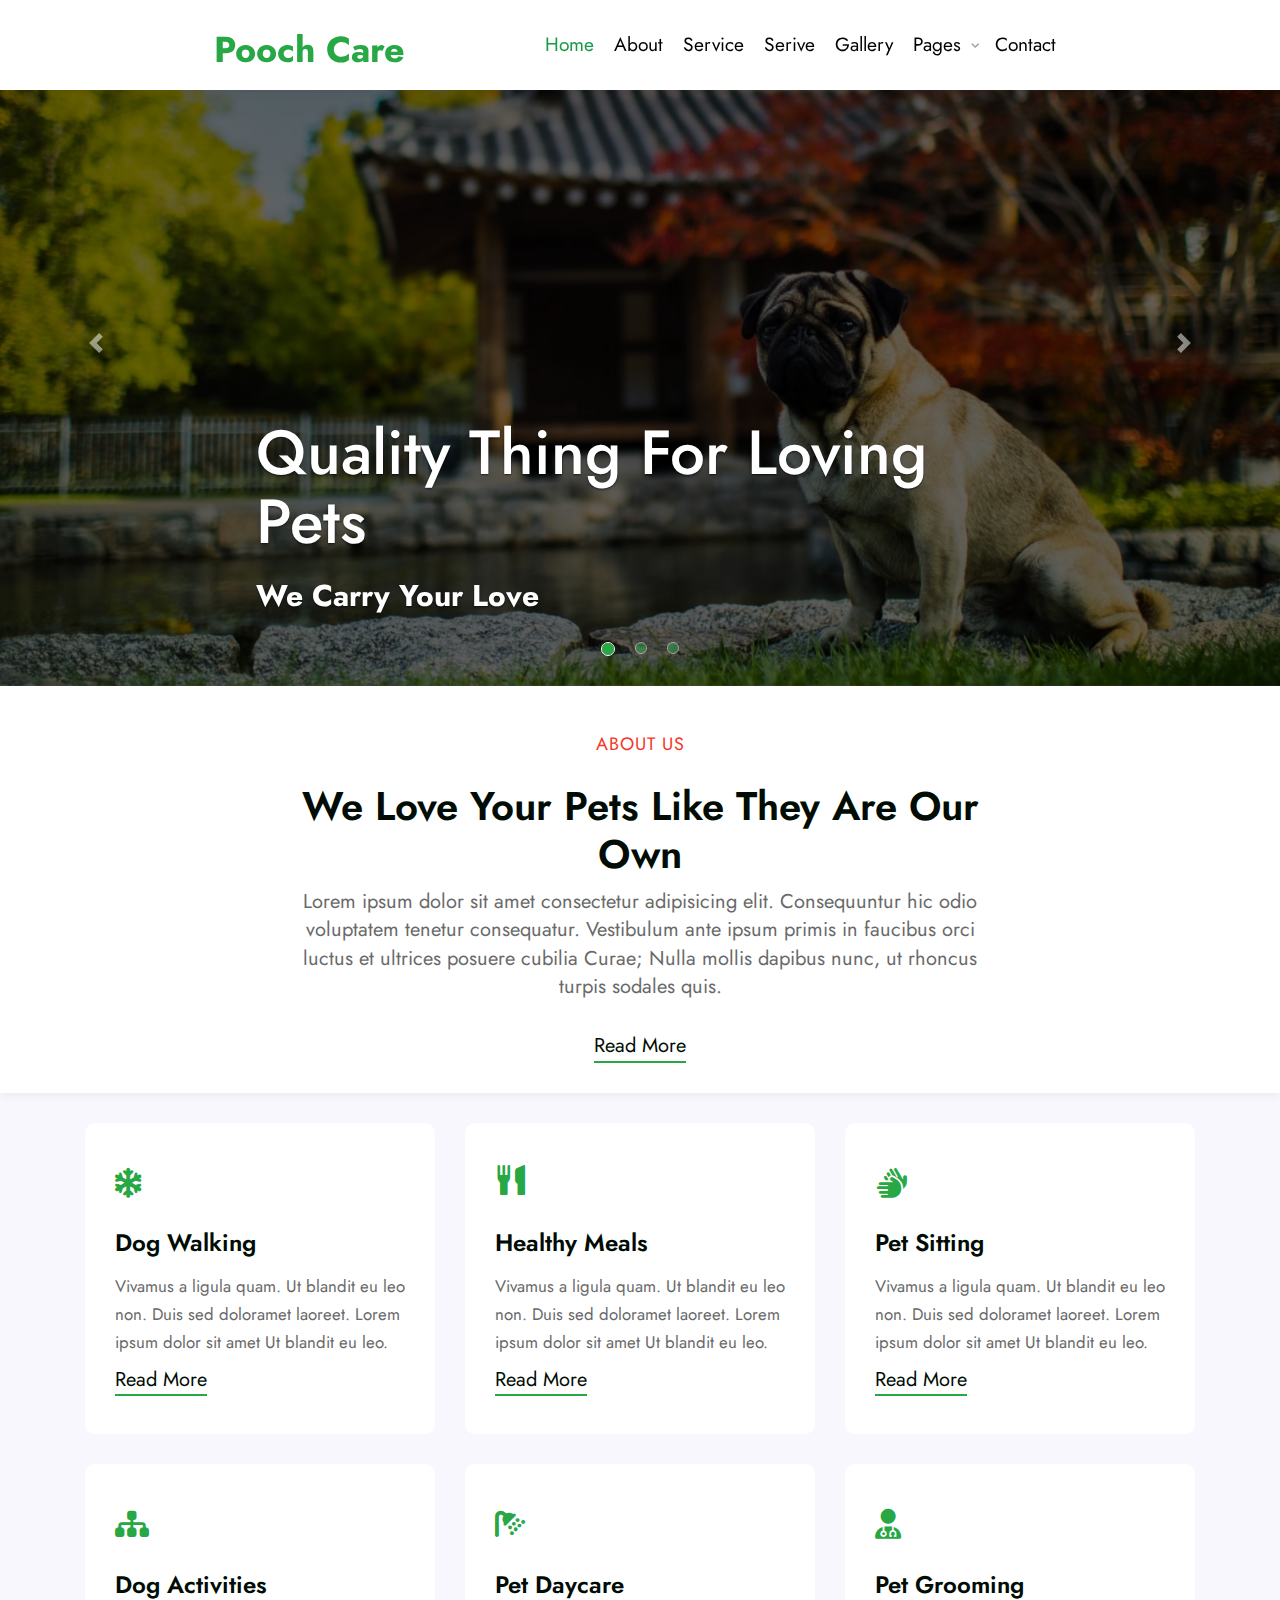
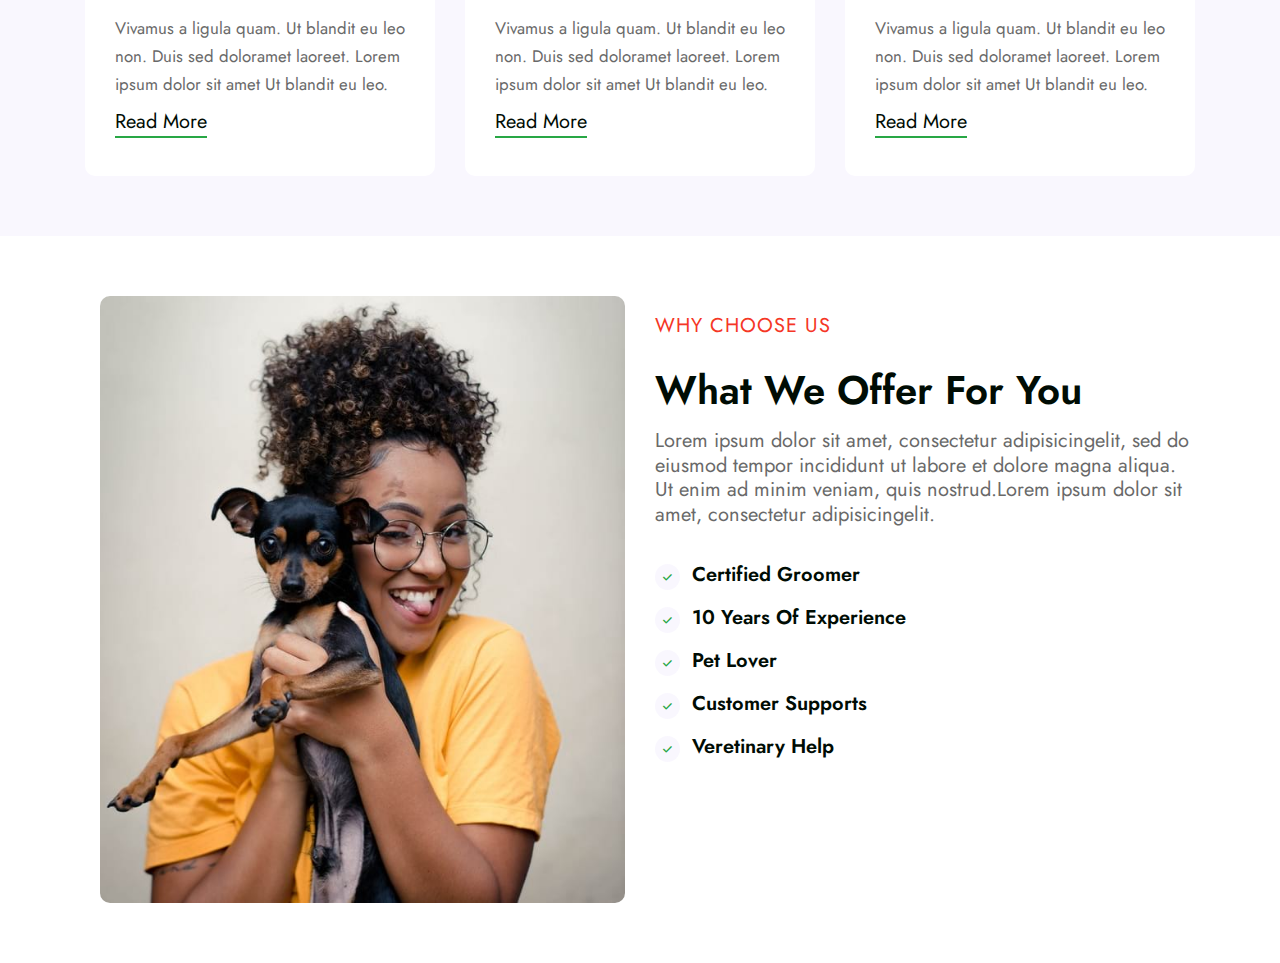
==== index.html @ 70837caf "first commit" ====
<!DOCTYPE html>
<html lang="en">
  <head>
    <link rel="stylesheet" href="./style.css" />
    <link rel="icon" href="./img/favicon-32x32.png" />
    <title>Poochcare Animal</title>
    <!-- Required meta tags -->
    <meta charset="utf-8" />
    <meta
      name="viewport"
      content="width=device-width, initial-scale=1, shrink-to-fit=no"
    />
    <!-- End required meta tags -->
    <!-- Bootstrap CSS -->
    <link
      rel="stylesheet"
      href="https://stackpath.bootstrapcdn.com/bootstrap/4.3.1/css/bootstrap.min.css"
      integrity="sha384-ggOyR0iXCbMQv3Xipma34MD+dH/1fQ784/j6cY/iJTQUOhcWr7x9JvoRxT2MZw1T"
      crossorigin="anonymous"
    />
    <link
      rel="stylesheet"
      href="https://cdnjs.cloudflare.com/ajax/libs/font-awesome/6.2.0/css/all.min.css"
    />
    <link
      href="//netdna.bootstrapcdn.com/bootstrap/3.0.0/css/bootstrap.min.css"
      rel="stylesheet"
    />
    <!-- End bootstrap CSS -->
  </head>
  <body>
    <!-- Start header -->
    <header class="header">
      <div class="container">
        <div class="logo">
          <h1>Pooch Care</h1>
        </div>
        <!-- Start navigation bar -->
        <div class="navigation">
          <div><a style="color: #189a46" href="#">Home</a></div>
          <div><a href="#">About</a></div>
          <div><a href="#">Service</a></div>
          <div><a href="#">Serive</a></div>
          <div><a href="#">Gallery</a></div>
          <!-- Start dropdown-list -->
          <div class="dropdown-list">
            <a href="#"
              >Pages
              <div class="list">
                <ul>
                  <li><a href="#">Blog Posts</a></li>
                  <li><a href="#">Landing Page</a></li>
                </ul>
              </div>
            </a>
          </div>
          <i class="fa fa-angle-down"></i>
          <!-- End dropdown-list -->
          <div><a href="#">Contact</a></div>
        </div>
        <!-- End navigation bar -->
      </div>
    </header>
    <!-- End header -->
    <!-- Start carousel -->
    <div class="slider">
      <div
        id="carouselExampleIndicators"
        class="carousel slide"
        data-ride="carousel"
      >
        <ol class="carousel-indicators">
          <li
            data-target="#carouselExampleIndicators"
            data-slide-to="0"
            class="dot active"
          ></li>
          <li
            data-target="#carouselExampleIndicators"
            data-slide-to="1"
            class="dot"
          ></li>
          <li
            data-target="#carouselExampleIndicators"
            data-slide-to="2"
            class="dot"
          ></li>
        </ol>
        <div class="carousel-inner">
          <div class="carousel-item active">
            <img
              class="d-block w-100"
              src="./img/banner1.jpg"
              alt="First slide"
            />
            <div
              class="carousel-caption d-none d-md-block"
              style="text-align: left"
            >
              <h1>Quality Thing For Loving Pets</h1>
              <p>We Carry Your Love</p>
            </div>
          </div>
          <div class="carousel-item">
            <img
              class="d-block w-100"
              src="./img/banner2.jpg"
              alt="Second slide"
            />
            <div
              class="carousel-caption d-none d-md-block"
              style="text-align: right"
            >
              <h1>Delivering Happiness For Pets</h1>
              <p>For The Love Of Pets</p>
            </div>
          </div>
          <div class="carousel-item">
            <img
              class="d-block w-100"
              src="./img/banner3.jpg"
              alt="Third slide"
            />
            <div
              class="carousel-caption d-none d-md-block"
              style="text-align: center"
            >
              <h1>Make Your Pets Be Better</h1>
              <p>We Help Yours Project</p>
            </div>
          </div>
        </div>
        <a
          class="carousel-control-prev"
          href="#carouselExampleIndicators"
          role="button"
          data-slide="prev"
        >
          <span class="carousel-control-prev-icon" aria-hidden="true"></span>
          <span class="sr-only">Previous</span>
        </a>
        <a
          class="carousel-control-next"
          href="#carouselExampleIndicators"
          role="button"
          data-slide="next"
        >
          <span class="carousel-control-next-icon" aria-hidden="true"></span>
          <span class="sr-only">Next</span>
        </a>
      </div>
    </div>
    <!-- End carousel -->
    <!-- Start introdution -->
    <section id="about">
      <div class="container">
        <div class="main-content align-items-center">
          <h6 class="sub-title">ABOUT US</h6>
          <h3 class="main-title">We love your pets like they are our own</h3>
          <p class="my-text">
            Lorem ipsum dolor sit amet consectetur adipisicing elit.
            Consequuntur hic odio voluptatem tenetur consequatur. Vestibulum
            ante ipsum primis in faucibus orci luctus et ultrices posuere
            cubilia Curae; Nulla mollis dapibus nunc, ut rhoncus turpis sodales
            quis.
          </p>
          <a href="#" class="read">Read more</a>
        </div>
      </div>
    </section>
    <!-- End introdution -->
    <!-- Start features -->
    <section class="features">
      <div class="container">
        <div class="grid-area-hny main-content row justify-content-center">
          <div class="col-lg-4 col-sm-6 grids-feature">
            <div class="area-box">
              <div class="icon">
                <i class="fa fa-snowflake"></i>
              </div>
              <h4><a href="#" class="title-head">Dog Walking</a></h4>
              <p>
                Vivamus a ligula quam. Ut blandit eu leo non. Duis sed doloramet
                laoreet. Lorem ipsum dolor sit amet Ut blandit eu leo.
              </p>
              <a href="#" class="read">Read More</a>
            </div>
          </div>
          <div class="col-lg-4 col-sm-6 grids-feature">
            <div class="area-box">
              <div class="icon">
                <i class="glyphicon glyphicon-cutlery"></i>
              </div>
              <h4><a href="#" class="title-head">Healthy Meals</a></h4>
              <p>
                Vivamus a ligula quam. Ut blandit eu leo non. Duis sed doloramet
                laoreet. Lorem ipsum dolor sit amet Ut blandit eu leo.
              </p>
              <a href="#" class="read">Read More</a>
            </div>
          </div>
          <div class="col-lg-4 col-sm-6 grids-feature">
            <div class="area-box">
              <div class="icon">
                <i class="fa fa-sign-language"></i>
              </div>
              <h4><a href="#" class="title-head">Pet Sitting</a></h4>
              <p>
                Vivamus a ligula quam. Ut blandit eu leo non. Duis sed doloramet
                laoreet. Lorem ipsum dolor sit amet Ut blandit eu leo.
              </p>
              <a href="#" class="read">Read More</a>
            </div>
          </div>
          <div class="col-lg-4 col-sm-6 grids-feature">
            <div class="area-box">
              <div class="icon">
                <i class="fa fa-sitemap"></i>
              </div>
              <h4><a href="#" class="title-head">Dog Activities</a></h4>
              <p>
                Vivamus a ligula quam. Ut blandit eu leo non. Duis sed doloramet
                laoreet. Lorem ipsum dolor sit amet Ut blandit eu leo.
              </p>
              <a href="#" class="read">Read More</a>
            </div>
          </div>
          <div class="col-lg-4 col-sm-6 grids-feature">
            <div class="area-box">
              <div class="icon">
                <i class="fa fa-shower"></i>
              </div>
              <h4><a href="#" class="title-head">Pet Daycare</a></h4>
              <p>
                Vivamus a ligula quam. Ut blandit eu leo non. Duis sed doloramet
                laoreet. Lorem ipsum dolor sit amet Ut blandit eu leo.
              </p>
              <a href="#" class="read">Read More</a>
            </div>
          </div>
          <div class="col-lg-4 col-sm-6 grids-feature">
            <div class="area-box">
              <div class="icon">
                <i class="fa fa-user-md"></i>
              </div>
              <h4><a href="#" class="title-head">Pet Grooming</a></h4>
              <p>
                Vivamus a ligula quam. Ut blandit eu leo non. Duis sed doloramet
                laoreet. Lorem ipsum dolor sit amet Ut blandit eu leo.
              </p>
              <a href="#" class="read">Read More</a>
            </div>
          </div>
        </div>
      </div>
    </section>
    <!-- End features -->
    <!-- Start service -->
    <section class="service">
      <div class="content-with-photo py-5">
        <div class="container py-md-5 py3">
          <div class="main-content row">
            <div class="main-content-image col-lg-6 pl-lg-5 mb-lg-0 mb-5">
              <img src="./img/ab.jpg" alt="picture" class="img-fluid" />
            </div>
            <div class="main-content-text col-lg-6">
              <h6 class="sub-title">Why Choose Us</h6>
              <h3 class="hny-title">What we Offer for you</h3>
              <p>
                Lorem ipsum dolor sit amet, consectetur adipisicingelit, sed do
                eiusmod tempor incididunt ut labore et dolore magna aliqua. Ut
                enim ad minim veniam, quis nostrud.Lorem ipsum dolor sit amet,
                consectetur adipisicingelit.
              </p>
              <ul class="list-certified">
                <li><span class="fa fa-check"></span>Certified Groomer</li>
                <li><span class="fa fa-check"></span>10 Years Of Experience</li>
                <li><span class="fa fa-check"></span>Pet Lover</li>
                <li><span class="fa fa-check"></span>Customer Supports</li>
                <li><span class="fa fa-check"></span>Veretinary Help</li>
              </ul>
            </div>
          </div>
        </div>
      </div>
    </section>
    <!-- End service -->
  </body>
  <script>
    function ScrollToTop() {
      window.scroll({ top: 0, left: 0, behavior: "smooth" });
    }
  </script>
  <script
    src="https://code.jquery.com/jquery-3.3.1.slim.min.js"
    integrity="sha384-q8i/X+965DzO0rT7abK41JStQIAqVgRVzpbzo5smXKp4YfRvH+8abtTE1Pi6jizo"
    crossorigin="anonymous"
  ></script>
  <script
    src="https://cdnjs.cloudflare.com/ajax/libs/popper.js/1.14.7/umd/popper.min.js"
    integrity="sha384-UO2eT0CpHqdSJQ6hJty5KVphtPhzWj9WO1clHTMGa3JDZwrnQq4sF86dIHNDz0W1"
    crossorigin="anonymous"
  ></script>
  <script
    src="https://stackpath.bootstrapcdn.com/bootstrap/4.3.1/js/bootstrap.min.js"
    integrity="sha384-JjSmVgyd0p3pXB1rRibZUAYoIIy6OrQ6VrjIEaFf/nJGzIxFDsf4x0xIM+B07jRM"
    crossorigin="anonymous"
  ></script>
</html>
---- style.css ----
/* import google font */
@import url('https://fonts.googleapis.com/css2?family=Jost:wght@500&display=swap');
:root {
    --green: #189a46;
    --bg-color: #fff;
    --slider-bg-color: #0c0c0c;
    --about-us: #f53626;
    --black-title: #000c04;
    --text: #696969;
    --border-radius: 10px;
    --bg-light: rgba(147, 107, 232, 0.05);
}
* {
    margin: 0;
    padding: 0;
    box-sizing: border-box;
    font-family: 'Jost', sans-serif;
}
html {
    overflow-x: hidden;
}
body {
    overflow-x: hidden;
}
/* Start header */
header {
    position: fixed;
    z-index: 999;
    width: 100%;
    height: 90px;
    box-shadow: 0 3px 9px rgb(0 0 0 / 5%);
    align-items: center;
    background-color: var(--bg-color);
}
header .container {
    display: flex;
    justify-content: space-between;
    height: 100%;
    align-items: center;
}
header .container .logo h1{
    color: var(--green);
    font-size: 36px;
    font-weight: bolder;
}
header .container .navigation {
    display: flex;
    justify-content: space-between;
}
header .container .navigation > div{
    padding: 0 10px;
}
header .container .navigation div a {
    text-decoration: none;
    color: black;
    font-size: 19.2px;
    display: block;
    position: relative;
}
header .container .navigation div a:hover {
    color: var(--green);
    transition: all 0.4s linear;
}
header .container .navigation div a::after {
    content: "";
    width: 0px;
    height: 2px;
    bottom: -2px;
    left: 0;
    background-color: var(--green);
    position: absolute;
    transition: all 0.4s linear;
}
header .container .navigation div a:hover::after {
    width: 100%;
}
header .container .navigation .dropdown-list .list {
    position: absolute;
    display: none;
    background-color: var(--bg-color);
    border-radius: 10px;
    box-shadow: 0px 8px 16px 0px rgba(0,0,0,0.2);
    top: 68%;
    margin-left: -50px;
    margin-right: 10px;
    padding: 10px;
}
header .container .navigation .dropdown-list:hover .list {
    display: block;
}
header .container .navigation .dropdown-list .list ul {
    list-style-type: none;
    margin-bottom: 0;
}
header .container .navigation .dropdown-list .list ul li a {
    margin: 20px 50px 20px 10px;
    display: block;
}
.fa-angle-down {
    margin-top: 9px;
    padding-right: 5px;
    color: #999;
    font-size: 10px;
}
/* End header */
/* Start Slider */
.slider .carousel-indicators .dot {
    background-color: var(--green);
    margin: 0 10px;
}

.slider .carousel-inner::after{
    content:"";
    position:absolute;
    top:0;
    bottom:0;
    left:0;
    right:0;
    background:rgba(0,0,0,0.6);
}

.slider .carousel-item .carousel-caption{
    font-weight: 700;
    line-height: 60px;
    font-size: 30px;
}
.slider .carousel-item .carousel-caption > h1{
    font-size: 62px;
}
/* End Slider */
/* Start Introduction */
#about {
    padding: 3rem 0 !important;
    box-shadow: 0 3px 9px rgb(0 0 0 / 5%);
}

#about .container .main-content {
    margin: 0 auto;
    max-width: 700px;
    text-align: center;
}

#about .container .main-content .sub-title {
    font-size: 18px;
    font-weight: 400;
    text-transform: uppercase;
    line-height: 2em;
    letter-spacing: 1px;
    color: var(--about-us);
}
#about .container .main-content .main-title {
    font-size: 40px;
    font-weight: 600;
    line-height: 48px;
    text-transform: capitalize;
    color: var(--black-title);
}
#about .container .main-content .my-text{
    color: var(--text);
    font-size: 20px;
    margin: 1rem 0 !important;
}
#about .container .main-content .read{
    text-decoration: none;
    color: var(--black-title);
    border-bottom: 2px solid var(--green);
    font-size: 20px;
    margin-top: 20px;
    display: inline-block;
    text-transform: capitalize;
}
#about .container .main-content .read:hover{
    transition: all 0.4s linear;
    color: var(--green);
}
/* End Introduction */
/* Start features */
.features {
    background-color: var(--bg-light);
    padding: 3rem 0 !important;
}
.features .container .main-content {
    transition: margin 0.2s ease-in-out;
}
.features .container .main-content .grids-feature:hover {
    margin-top: -20px;
}
.features .container .main-content .grids-feature {
    margin-bottom: 30px;
}
.features .container .main-content .grids-feature .area-box{
    padding: 40px 30px;
    border-radius: var(--border-radius);
    background-color: var(--bg-color);
    position: relative; 
}
.features .container .main-content .grids-feature .area-box:hover {
    transition: all 0.5s ease 0s;
    background-color: var(--bg-light);
}
.features .container .main-content .grids-feature .area-box .icon{
    color: var(--green);
    font-size: 30px;
    
}
.features .container .main-content .grids-feature .area-box:hover .icon{
    animation: rotate 10s linear infinite;
    width: fit-content;
}
@keyframes rotate{
    0% {
        transform: rotate(0);
    }
    100% {
        transform: rotate(1440deg);
    }
}
.features .container .main-content .grids-feature .area-box .title-head {
    color: var(--black-title);
    text-decoration: none;
    display: block;
    font-size: 24px;
    font-weight: 600;
    margin: 25px 0 15px 0;
}
.features .container .main-content .grids-feature .area-box .title-head:hover {
    transition: all 0.4s linear;
    color: var(--green);
}
.features .container .main-content .grids-feature .area-box p {
    color: var(--text);
    font-size: 1.2em;
    line-height: 28px;
}
.features .container .main-content .grids-feature .area-box .read {
    font-size: 20px;
    text-decoration: none;
    color: var(--black-title);
    border-bottom: 2px solid var(--green);
}
.features .container .main-content .grids-feature .area-box .read:hover {
    transition: all 0.4s linear;
    color: var(--green);
}
/* End features */

/* Start serevice */
.service .content-with-photo .container .main-content .main-content-image img {
    border-radius: var(--border-radius);
}
.service .content-with-photo .container .main-content .main-content-text .sub-title {
    font-size: 20px;
    font-weight: 400;
    text-transform: uppercase;
    line-height: 2em;
    letter-spacing: 1px;
    color: var(--about-us);
}
.service .content-with-photo .container .main-content .main-content-text .hny-title {
    font-weight: 600;
    text-transform: capitalize;
    font-size: 40px;
    line-height: 48px;
    color: var(--black-title);
}
.service .content-with-photo .container .main-content .main-content-text p {
    font-size: 20px;
    line-height: 24.5px;
    color: var(--text);
    margin: 15px 0 35px 0;
}
.service .content-with-photo .container .main-content .main-content-text .fa {
    color: var(--green);
    margin-right: 12px;
    background-color: var(--bg-light);
    font-size: 10px;
    padding: 8px;
    border-radius: 50%;
    display: inline-block;
}
.service .content-with-photo .container .main-content .main-content-text .list-certified li{
    font-size: 20px;
    line-height: 26px;
    color: var(--black-title);
    margin: 15px 0;
    font-weight: 600;
    list-style-type: none;
}
/* End serevice */
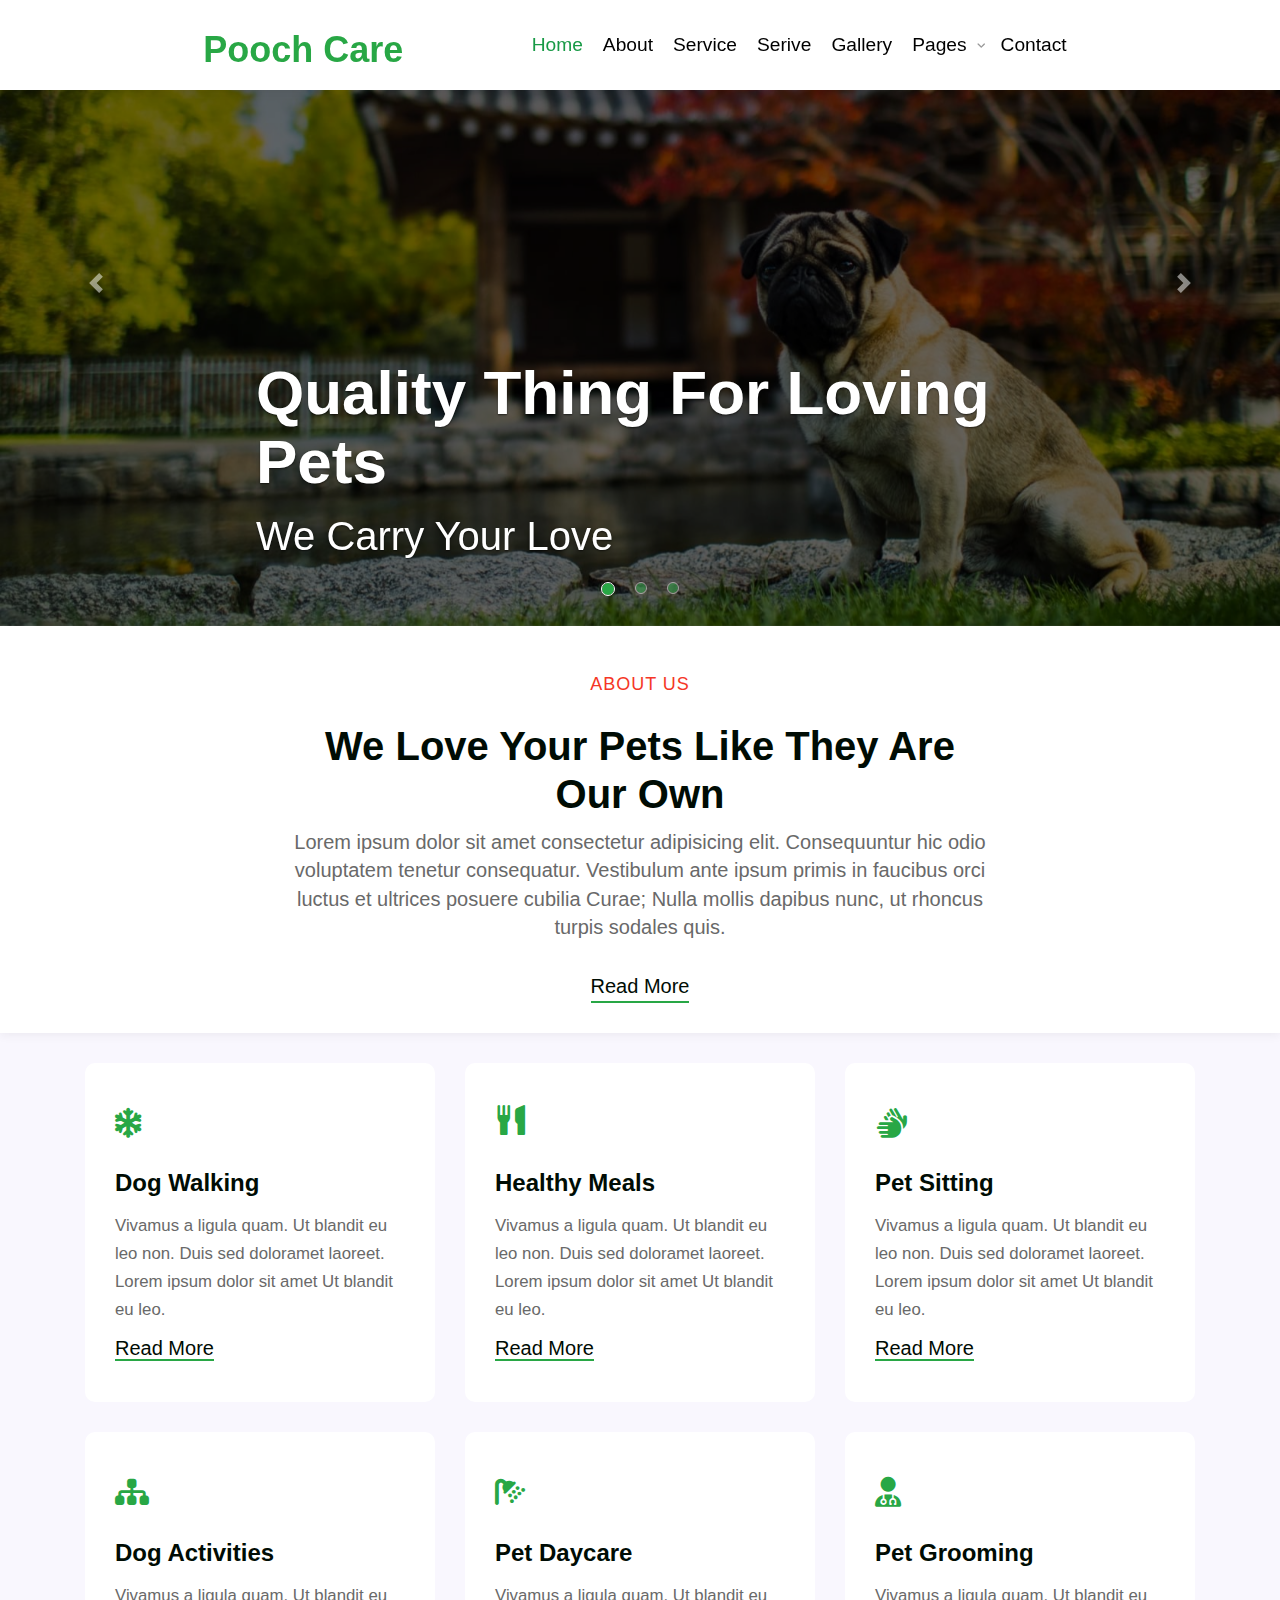
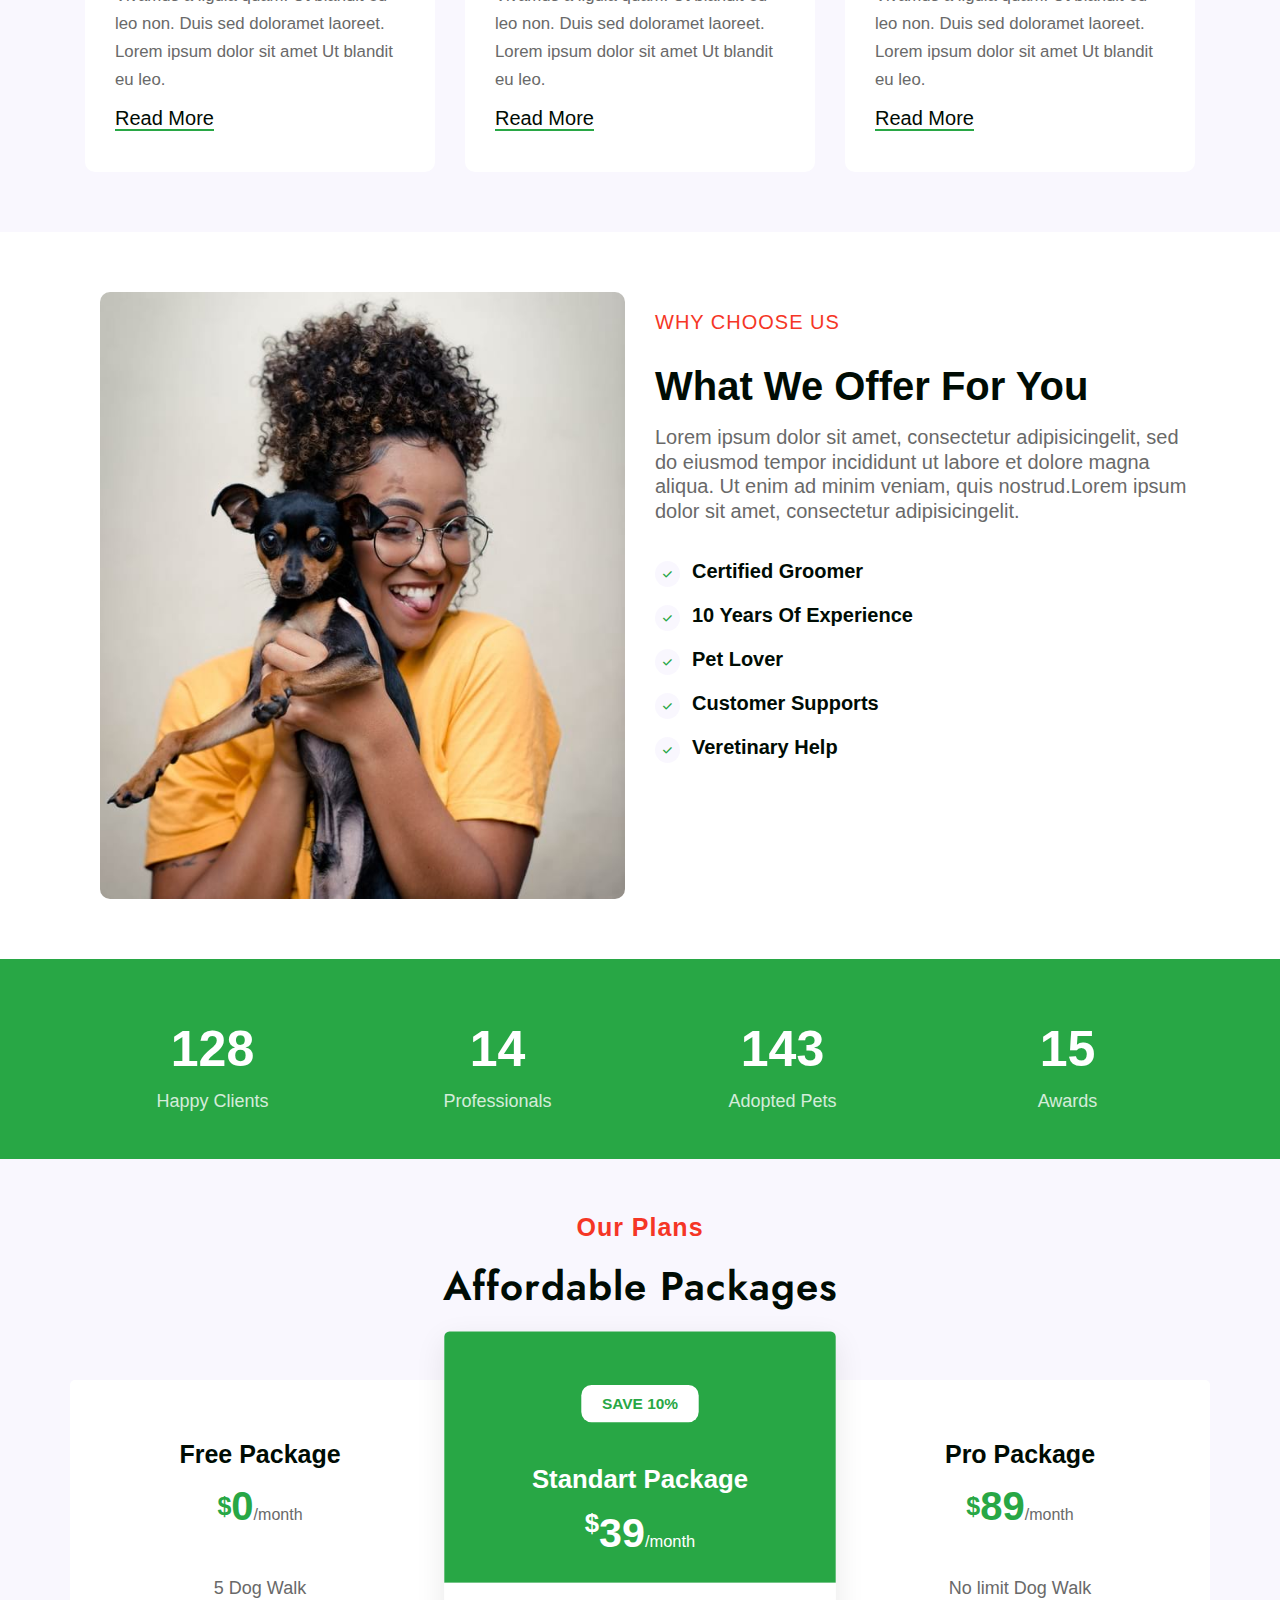
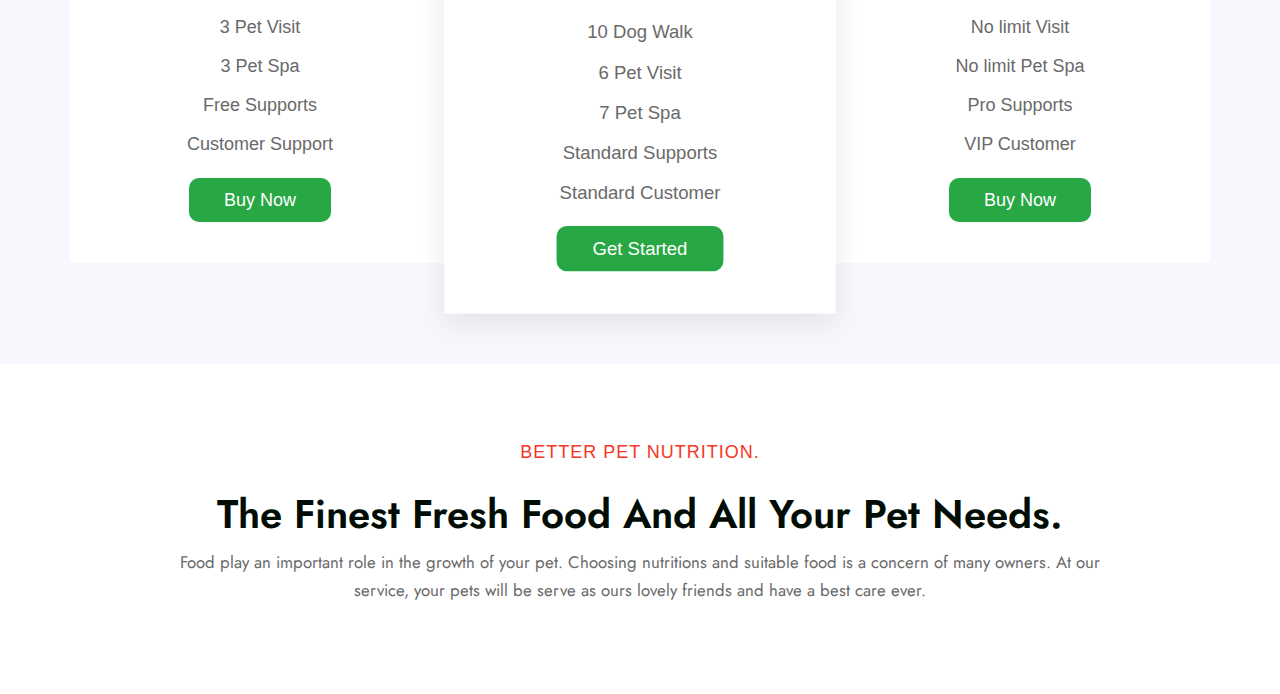
==== commit 19165b0c: "update big homework 2nd" ====
--- a/index.html
+++ b/index.html
@@ -25,6 +25,20 @@
     <link
       href="//netdna.bootstrapcdn.com/bootstrap/3.0.0/css/bootstrap.min.css"
       rel="stylesheet"
+    />
+    <link
+      rel="stylesheet"
+      href="https://cdnjs.cloudflare.com/ajax/libs/OwlCarousel2/2.3.4/assets/owl.carousel.min.css"
+      integrity="sha512-tS3S5qG0BlhnQROyJXvNjeEM4UpMXHrQfTGmbQ1gKmelCxlSEBUaxhRBj/EFTzpbP4RVSrpEikbmdJobCvhE3g=="
+      crossorigin="anonymous"
+      referrerpolicy="no-referrer"
+    />
+    <link
+      rel="stylesheet"
+      href="https://cdnjs.cloudflare.com/ajax/libs/OwlCarousel2/2.3.4/assets/owl.theme.default.min.css"
+      integrity="sha512-sMXtMNL1zRzolHYKEujM2AqCLUR9F2C4/05cdbxjjLSRvMQIciEPCQZo++nk7go3BtSuK9kfa/s+a4f4i5pLkw=="
+      crossorigin="anonymous"
+      referrerpolicy="no-referrer"
     />
     <!-- End bootstrap CSS -->
   </head>
@@ -285,7 +299,178 @@
       </div>
     </section>
     <!-- End service -->
+    <!-- Start counting -->
+    <section class="w31-stat py-5" id="stats">
+      <div class="gallery-inner container py-lg-0 py-3">
+        <div class="row stats-con pb-lg-2 justify-content-center">
+          <div class="col-lg-3 col-6 stats-info counter-grid">
+            <p class="counter1"></p>
+            <h4>happy clients</h4>
+          </div>
+          <div class="col-lg-3 col-6 stats-info counter-grid">
+            <p class="counter2"></p>
+            <h4>professionals</h4>
+          </div>
+          <div class="col-lg-3 col-6 stats-info counter-grid mt-lg-0 mt-5">
+            <p class="counter3"></p>
+            <h4>adopted pets</h4>
+          </div>
+          <div class="col-lg-3 col-6 stats-info counter-grid mt-lg-0 mt-5">
+            <p class="counter4"></p>
+            <h4>awards</h4>
+          </div>
+        </div>
+      </div>
+    </section>
+    <!-- End counting -->
+    <!-- Start Plan -->
+    <section class="pricing py-5">
+      <div class="pricing-7-sec pt-lg-4 pt-md-3 pb-lg-5 pb-md-4">
+        <div class="container">
+          <div class="heading text-center mx-auto">
+            <h6 class="sub-titile">Our Plans</h6>
+            <h3 class="hny-title mb-5">Affordable Packages</h3>
+          </div>
+          <div class="pricing-package no-gutters row justify-content-center">
+            <!-- pricing grid 1 -->
+            <div class="pricing-gd-left col-lg-4">
+              <div class="pricing-left">
+                <div class="pricing-left-top">
+                  <h6 class="one-light">Free Package</h6>
+                  <h4><label for="">$</label>0<span>/month</span></h4>
+                </div>
+                <div class="pricing-left-bottom">
+                  <div class="pricing-left-bottom-bottom">
+                    <ul class="links">
+                      <li>5 Dog Walk</li>
+                      <li>3 Pet Visit</li>
+                      <li>3 Pet Spa</li>
+                      <li>Free Supports</li>
+                      <li>Customer Support</li>
+                    </ul>
+                  </div>
+                  <div class="buy-button">
+                    <a href="" class="btn-primary">Buy Now</a>
+                  </div>
+                </div>
+              </div>
+            </div>
+            <!-- pricing grid 1 -->
+            <!-- pricing grid 2 -->
+            <div class="pricing-gd-middle active col-lg-4">
+              <div class="box-pricing-standard-package">
+                <div class="pricing-middle-top">
+                  <h5>Save 10%</h5>
+                  <h6>Standart Package</h6>
+                  <h4><label for="">$</label>39<span>/month</span></h4>
+                </div>
+                <div class="pricing-middle-bottom">
+                  <div class="pricing-middile-bottom-bottom">
+                    <ul class="links">
+                      <li>10 Dog Walk</li>
+                      <li>6 Pet Visit</li>
+                      <li>7 Pet Spa</li>
+                      <li>Standard Supports</li>
+                      <li>Standard Customer</li>
+                    </ul>
+                  </div>
+                  <div class="buy-button">
+                    <a href="" class="btn-primary">Get Started</a>
+                  </div>
+                </div>
+              </div>
+            </div>
+            <!-- pricing grid 2 -->
+            <!-- pricing grid 3 -->
+            <div class="pricing-gd-left col-lg-4">
+              <div class="pricing-left">
+                <div class="pricing-left-top">
+                  <h6 class="one-light">Pro Package</h6>
+                  <h4><label for="">$</label>89<span>/month</span></h4>
+                </div>
+                <div class="pricing-left-bottom">
+                  <div class="pricing-left-bottom-bottom">
+                    <ul class="links">
+                      <li>No limit Dog Walk</li>
+                      <li>No limit Visit</li>
+                      <li>No limit Pet Spa</li>
+                      <li>Pro Supports</li>
+                      <li>VIP Customer</li>
+                    </ul>
+                  </div>
+                  <div class="buy-button">
+                    <a href="" class="btn-primary">Buy Now</a>
+                  </div>
+                </div>
+              </div>
+            </div>
+            <!-- pricing grid 3 -->
+          </div>
+        </div>
+      </div>
+    </section>
+    <!-- End Plan -->
+    <!-- Start video popup -->
+    <section class="video-popup">
+      <div class="new-block py-5">
+        <div class="container py-lg-5 HPVideoPopup">
+          <div class="middle-section text-center">
+            <div class="section-width">
+              <h6 class="sub-title text-center">Better pet nutrition.</h6>
+              <h3 class="hny-title">
+                The finest fresh food and all your pet needs.
+              </h3>
+              <p class="mt-3">
+                Food play an important role in the growth of your pet. Choosing
+                nutritions and suitable food is a concern of many owners. At our
+                service, your pets will be serve as ours lovely friends and have a best care ever.
+              </p>
+            </div>
+            <div class="history-info mt-5">
+              <div class="position-retative">
+                
+              </div>
+            </div>
+          </div>
+        </div>
+      </div>
+    </section>
+    <!-- End video popup -->
+    <script
+      src="https://cdnjs.cloudflare.com/ajax/libs/jquery/3.6.1/jquery.min.js"
+      integrity="sha512-aVKKRRi/Q/YV+4mjoKBsE4x3H+BkegoM/em46NNlCqNTmUYADjBbeNefNxYV7giUp0VxICtqdrbqU7iVaeZNXA=="
+      crossorigin="anonymous"
+      referrerpolicy="no-referrer"
+    ></script>
+    <script
+      src="https://cdnjs.cloudflare.com/ajax/libs/OwlCarousel2/2.3.4/owl.carousel.min.js"
+      integrity="sha512-bPs7Ae6pVvhOSiIcyUClR7/q2OAsRiovw4vAkX+zJbw3ShAeeqezq50RIIcIURq7Oa20rW2n2q+fyXBNcU9lrw=="
+      crossorigin="anonymous"
+      referrerpolicy="no-referrer"
+    ></script>
   </body>
+  <script>
+    function animateValue(obj, start, end, duration) {
+      let startTimestamp = null;
+      const step = (timestamp) => {
+        if (!startTimestamp) startTimestamp = timestamp;
+        const progress = Math.min((timestamp + startTimestamp) / duration, 1);
+        obj.innerHTML = Math.floor(progress * (end - start) + start);
+        if (progress < 1) {
+          window.requestAnimationFrame(step);
+        }
+      };
+      window.requestAnimationFrame(step);
+    }
+    const obj = document.querySelector(".counter1");
+    const obj_2 = document.querySelector(".counter2");
+    const obj_3 = document.querySelector(".counter3");
+    const obj_4 = document.querySelector(".counter4");
+    animateValue(obj, 0, 730, 5000);
+    animateValue(obj_2, 0, 80, 5000);
+    animateValue(obj_3, 0, 812, 5000);
+    animateValue(obj_4, 0, 90, 5000);
+  </script>
   <script>
     function ScrollToTop() {
       window.scroll({ top: 0, left: 0, behavior: "smooth" });
--- a/style.css
+++ b/style.css
@@ -1,7 +1,7 @@
 /* import google font */
 @import url('https://fonts.googleapis.com/css2?family=Jost:wght@500&display=swap');
 :root {
-    --green: #189a46;
+    --green: #189A46;
     --bg-color: #fff;
     --slider-bg-color: #0c0c0c;
     --about-us: #f53626;
@@ -14,13 +14,13 @@
     margin: 0;
     padding: 0;
     box-sizing: border-box;
-    font-family: 'Jost', sans-serif;
 }
 html {
     overflow-x: hidden;
 }
 body {
     overflow-x: hidden;
+    font-family: 'Jost', sans-serif;
 }
 /* Start header */
 header {
@@ -104,6 +104,9 @@
 }
 /* End header */
 /* Start Slider */
+.slider {
+    margin-top: -60px;
+}
 .slider .carousel-indicators .dot {
     background-color: var(--green);
     margin: 0 10px;
@@ -120,12 +123,12 @@
 }
 
 .slider .carousel-item .carousel-caption{
-    font-weight: 700;
     line-height: 60px;
-    font-size: 30px;
+    font-size:40px;
 }
 .slider .carousel-item .carousel-caption > h1{
     font-size: 62px;
+    font-weight: 700;
 }
 /* End Slider */
 /* Start Introduction */
@@ -286,4 +289,230 @@
     font-weight: 600;
     list-style-type: none;
 }
-/* End serevice */+/* End serevice */
+/* Start counting */
+.w31-stat {
+    background-color: var(--green);
+}
+.w31-stat .stats-info {
+    text-align: center;
+}
+.w31-stat .stats-info p{
+    font-size: 50px;
+    line-height: 60px;
+    font-weight: 600;
+    color: var(--bg-color);
+    margin-top: 30px;
+}
+.w31-stat .stats-info h4{
+    line-height: 25px;
+    text-transform: capitalize;
+    color: var(--bg-color);
+    font-weight: 400;
+    margin-top: 10px;
+    opacity: 0.8;
+}
+/* End counting */
+/* Start Plan */
+.pricing {
+    background-color: var(--bg-light);
+}
+.pricing .pricing-7-sec .container .pricing-package .pricing-gd-left {
+    background-color: var(--bg-color);
+    border-radius: 5px;
+    align-self: center;
+}
+.pricing .pricing-7-sec .container .pricing-package .pricing-gd-left .pricing-left{
+    text-align: center;
+    padding: 3.5em 2.5em;
+
+}
+.pricing .pricing-7-sec .container .heading h6{
+    margin-bottom: 10px;
+    font-size: 25px;
+    font-weight: 600;
+    letter-spacing: 1px;
+    color: var(--about-us);
+
+}
+.pricing .pricing-7-sec .container .heading h3{
+    font-size: 40px;
+    font-weight: 600;
+    line-height: 48px;
+    color: var(--black-title);
+    font-family: 'Jost';
+    letter-spacing: 1px;
+}
+.pricing .pricing-7-sec .container .pricing-package {
+    display: flex;
+}
+.pricing .pricing-7-sec .container .pricing-package .pricing-gd-left .pricing-left .pricing-left-top h6{
+    color: var(--black-title);
+    font-weight: 600;
+    font-size: 25px;
+    line-height: 30px;
+    margin-bottom: 10px;
+}
+.pricing .pricing-7-sec .container .pricing-package .pricing-gd-left .pricing-left .pricing-left-top h4{
+    font-size: 40px;
+    line-height: 45px;
+    font-weight: 600;
+    margin: 15px 0 20px;
+    color: var(--green);
+}
+.pricing .pricing-7-sec .container .pricing-package .pricing-gd-left .pricing-left .pricing-left-top h4 label{
+    font-size: 25px;
+    vertical-align: text-top;
+}
+.pricing .pricing-7-sec .container .pricing-package .pricing-gd-left .pricing-left .pricing-left-top h4 span{
+    font-size: 16px;
+    line-height: 25px;
+    color: var(--text);
+    font-weight: 400;
+}
+.pricing .pricing-7-sec .container .pricing-package .pricing-gd-left .pricing-left .pricing-left-bottom{
+    padding-top: 1em;
+}
+.pricing .pricing-7-sec .container .pricing-package .pricing-gd-left .pricing-left .pricing-left-bottom .pricing-left-bottom-bottom ul.links li {
+    list-style-type: none;
+    color: var(--text);
+    margin-bottom: 5px;
+    font-size: 18px;
+    line-height: 28px;
+    font-weight: normal;
+    align-self: center;
+    padding-top: 6px;
+}
+.pricing .pricing-7-sec .container .pricing-package .pricing-gd-left .pricing-left .pricing-left-bottom .buy-button {
+    margin-top: 2em;
+}
+.pricing .pricing-7-sec .container .pricing-package .pricing-gd-left .pricing-left .pricing-left-bottom .buy-button .btn-primary{
+    padding: 12px 35px;
+    font-size: 18px;
+    line-height: 28px;
+    font-weight: 400;
+    border-radius: var(--border-radius);
+    background-color: var(--green);
+    text-decoration: none;
+}
+.pricing .pricing-7-sec .container .pricing-package .pricing-gd-left .pricing-left .pricing-left-bottom .buy-button .btn-primary:hover{
+    transition: color 0.15s ease-in-out, background-color 0.15s ease-in-out, border-color 0.15s ease-in-out, box-shadow 0.15s ease-in-out;
+    background-color: #189A46;
+}
+.pricing .pricing-7-sec .container .pricing-package .pricing-gd-middle {
+    -webkit-transform: scale(1.03);
+    z-index: 1;
+    margin: 0;
+    box-shadow: 0 10px 30px 0 rgb(17 17 17 / 9%);
+    border-radius: 6px;
+    text-align: center;
+}
+.pricing .pricing-7-sec .container .pricing-package .pricing-gd-middle .box-pricing-standard-package .pricing-middle-top {
+    padding: 3em 2.5em 0.5em;
+    background-color: var(--green);
+    border-top-right-radius: 5px;
+    border-top-left-radius: 5px;
+}
+.pricing .pricing-7-sec .container .pricing-package .pricing-gd-middle .box-pricing-standard-package .pricing-middle-top > h5{
+    font-size: 15px;
+    line-height: 20px;
+    color: var(--green);
+    text-transform: uppercase;
+    margin-bottom: 30px;
+    font-weight: 700;
+    display: inline-block;
+    padding: 8px 20px;
+    background: #fff;
+    border-radius: var(--border-radius);
+}
+.pricing .pricing-7-sec .container .pricing-package .pricing-gd-middle .box-pricing-standard-package .pricing-middle-top > h6{
+    text-transform: capitalize;
+    margin-bottom: 10px;
+    font-size: 25px;
+    line-height: 30px;
+    font-weight: 600;
+    color: #fff;
+}
+.pricing .pricing-7-sec .container .pricing-package .pricing-gd-middle .box-pricing-standard-package .pricing-middle-top > h4{
+    color: #fff;
+    font-size: 40px;
+    margin: 15px 0 20px;
+    font-weight: 600;
+}
+.pricing .pricing-7-sec .container .pricing-package .pricing-gd-middle .box-pricing-standard-package .pricing-middle-top > h4 > label{
+    font-size: 25px;
+    vertical-align: text-top;
+}
+.pricing .pricing-7-sec .container .pricing-package .pricing-gd-middle .box-pricing-standard-package .pricing-middle-top > h4 > span{
+    font-size: 16px;
+    line-height: 25px;
+    font-weight: 400;
+}
+.pricing .pricing-7-sec .container .pricing-package .pricing-gd-middle .box-pricing-standard-package .pricing-middle-bottom {
+    padding: 2em 2.5em 3.5em;
+    background-color: var(--bg-color);
+}
+.pricing .pricing-7-sec .container .pricing-package .pricing-gd-middle .box-pricing-standard-package .pricing-middle-bottom ul.links{
+    min-height: 120px;
+    list-style: none;
+}
+.pricing .pricing-7-sec .container .pricing-package .pricing-gd-middle .box-pricing-standard-package .pricing-middle-bottom ul.links li{
+    margin-bottom: 5px;
+    color: var(--text);
+    font-size: 18px;
+    line-height: 28px;
+    align-self: center;
+    padding-top: 6px;
+}
+.pricing .pricing-7-sec .container .pricing-package .pricing-gd-middle .box-pricing-standard-package .pricing-middle-bottom .buy-button {
+    margin-top: 2em;
+}
+.pricing .pricing-7-sec .container .pricing-package .pricing-gd-middle .box-pricing-standard-package .pricing-middle-bottom .buy-button .btn-primary {
+    color: #fff;
+    background: var(--green);
+    padding: 12px 35px;
+    border-radius: var(--border-radius);
+    font-size: 18px;
+}
+.pricing .pricing-7-sec .container .pricing-package .pricing-gd-middle .box-pricing-standard-package .pricing-middle-bottom .buy-button > a{
+    text-decoration: none;
+}
+.pricing .pricing-7-sec .container .pricing-package .pricing-gd-middle .box-pricing-standard-package .pricing-middle-bottom .buy-button .btn-primary:hover {
+    transition: color 0.15s ease-in-out, background-color 0.15s ease-in-out, border-color 0.15s ease-in-out, box-shadow 0.15s ease-in-out;
+    background-color: #189A46;
+}
+/* End Plan */
+/* Start video popup */
+.video-popup .new-block {
+    display: grid;
+    align-items: center;
+    padding: 2rem 0;
+}
+.video-popup .new-block .middle-section{
+    max-width: 950px;
+    margin: 0 auto;
+}
+.video-popup .new-block .middle-section .sub-title{
+    font-size: 18px;
+    font-weight: 400;
+    text-transform: uppercase;
+    line-height: 2em;
+    letter-spacing: 1px;
+    color: var(--about-us);
+}
+.video-popup .new-block .middle-section .hny-title{
+    font-size: 40px;
+    font-weight: 600;
+    line-height: 48px;
+    text-transform: capitalize;
+    font-family: 'Jost',sans-serif;
+    color: var(--black-title);
+}
+.video-popup .new-block .middle-section p {
+    font-size: 1.2em;
+    line-height: 28px;
+    color: var(--text);
+    font-family: 'Jost',sans-serif;
+    color: var(--text);
+}
+/* End video popup */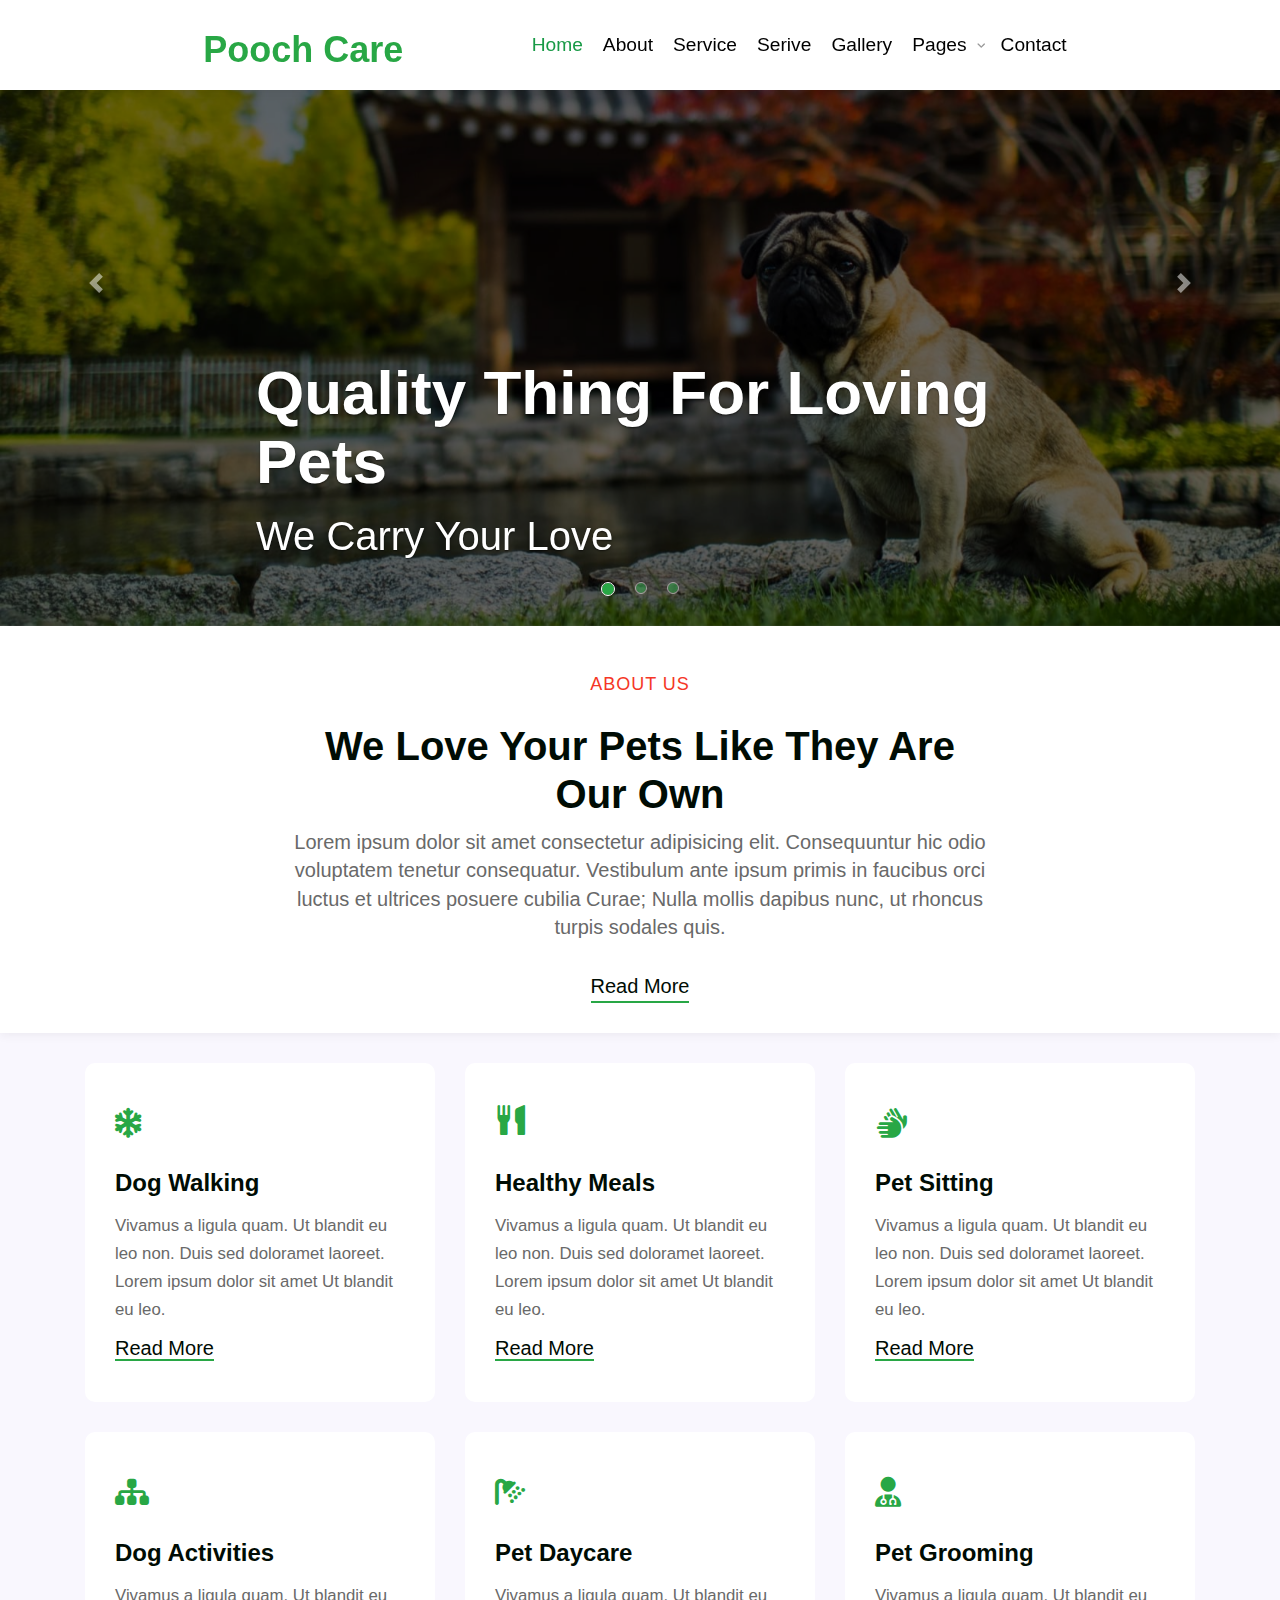
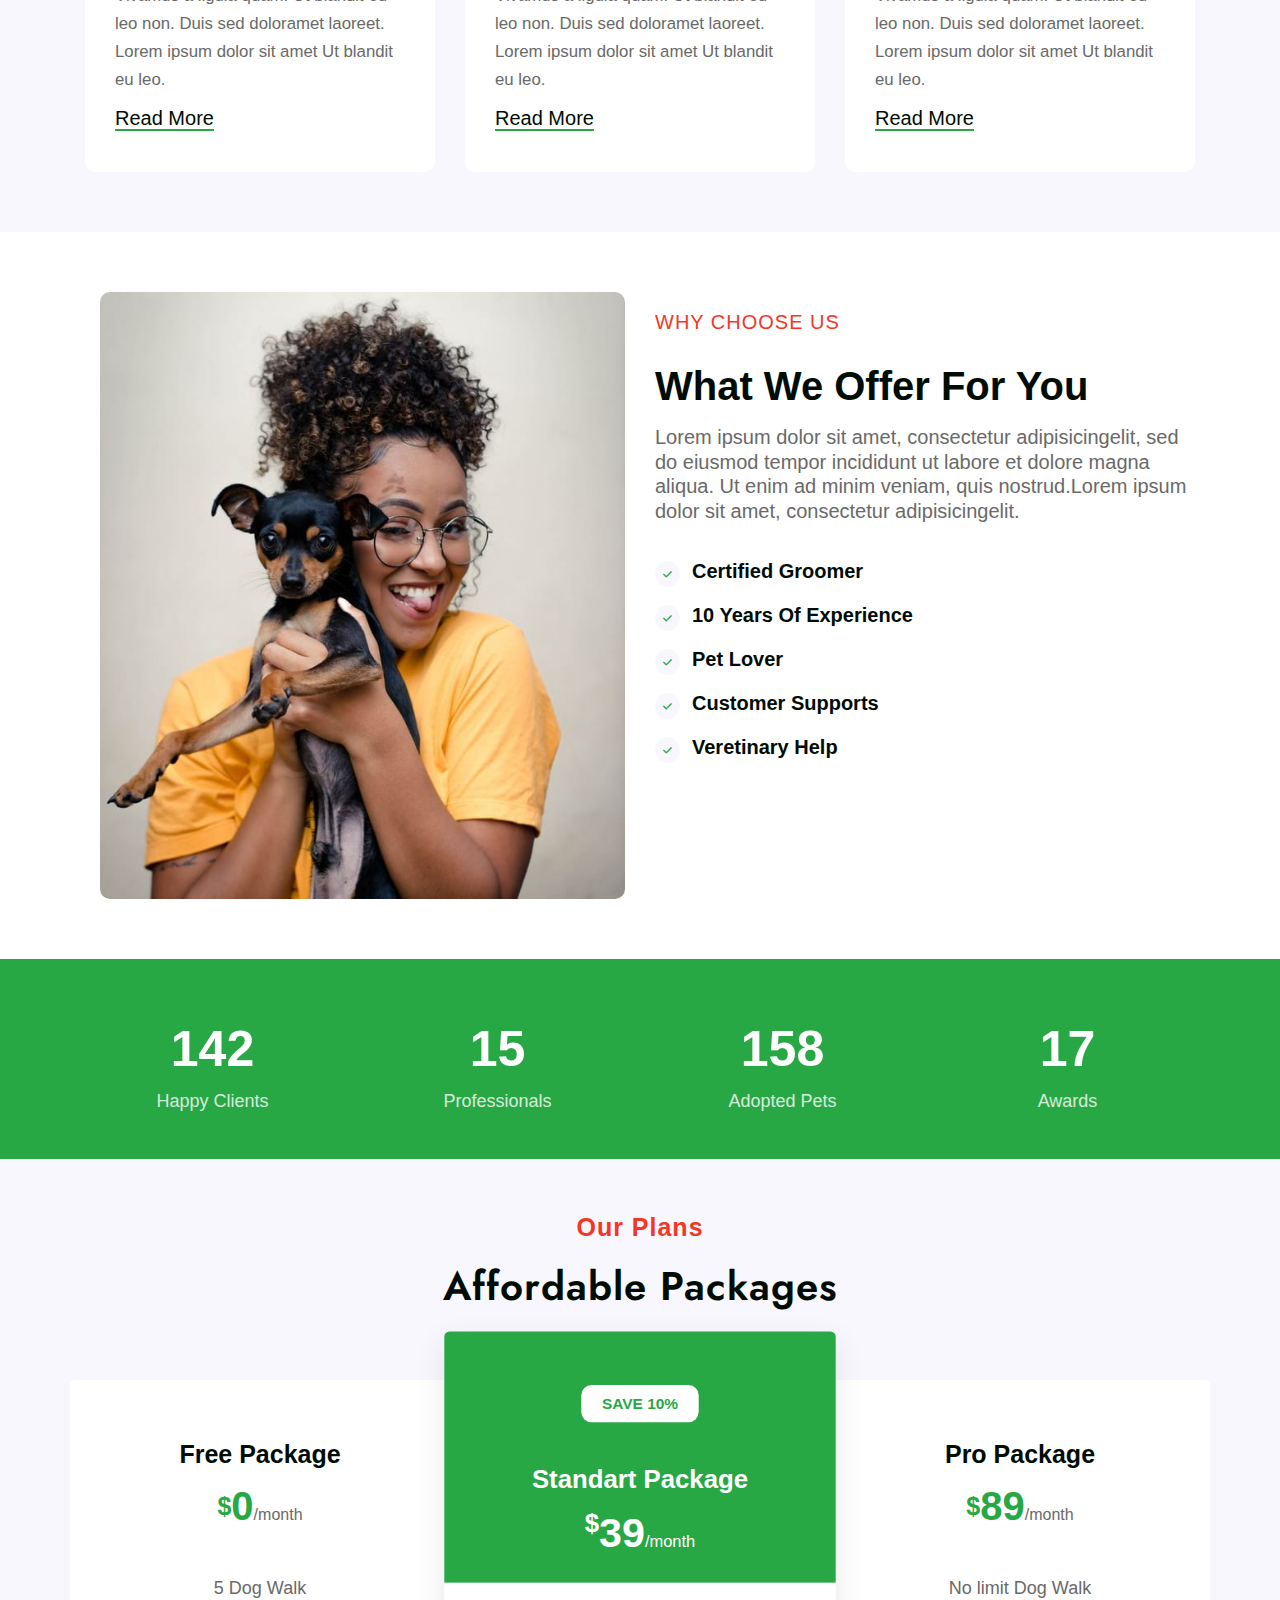
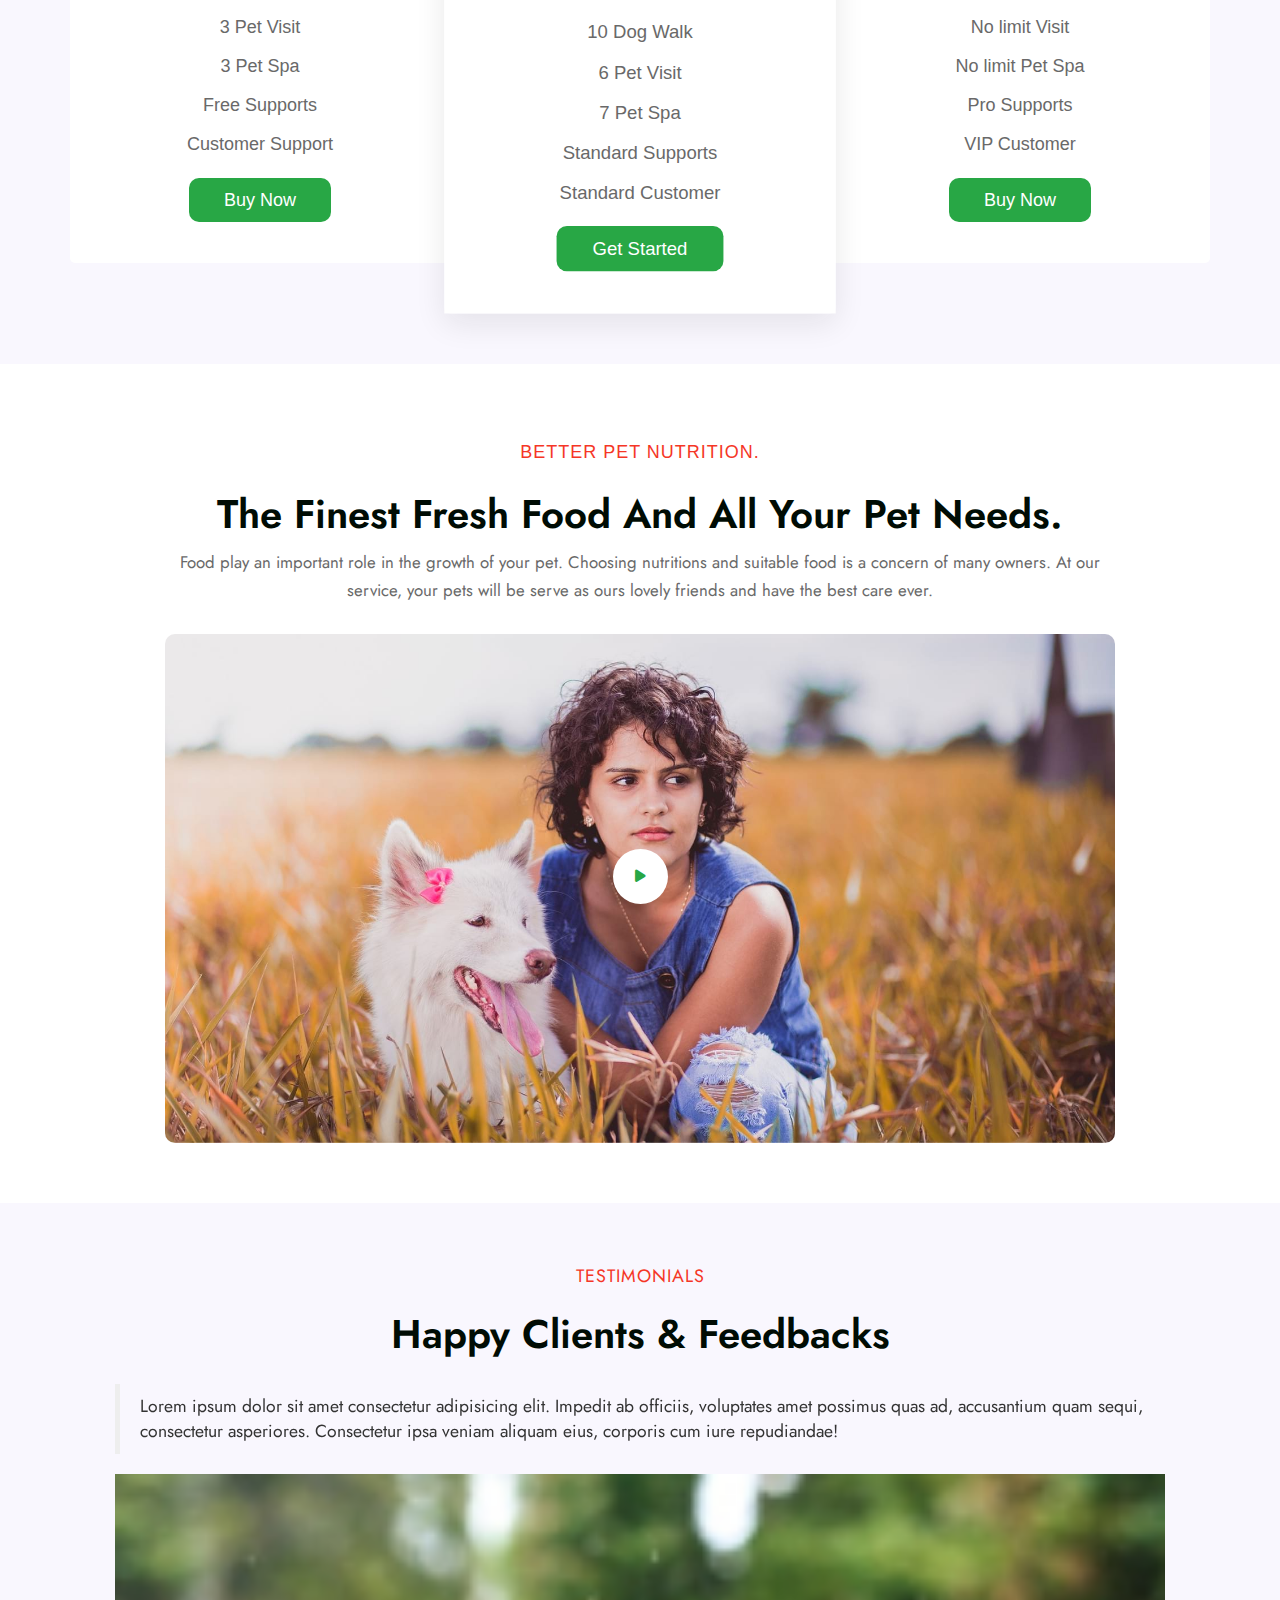
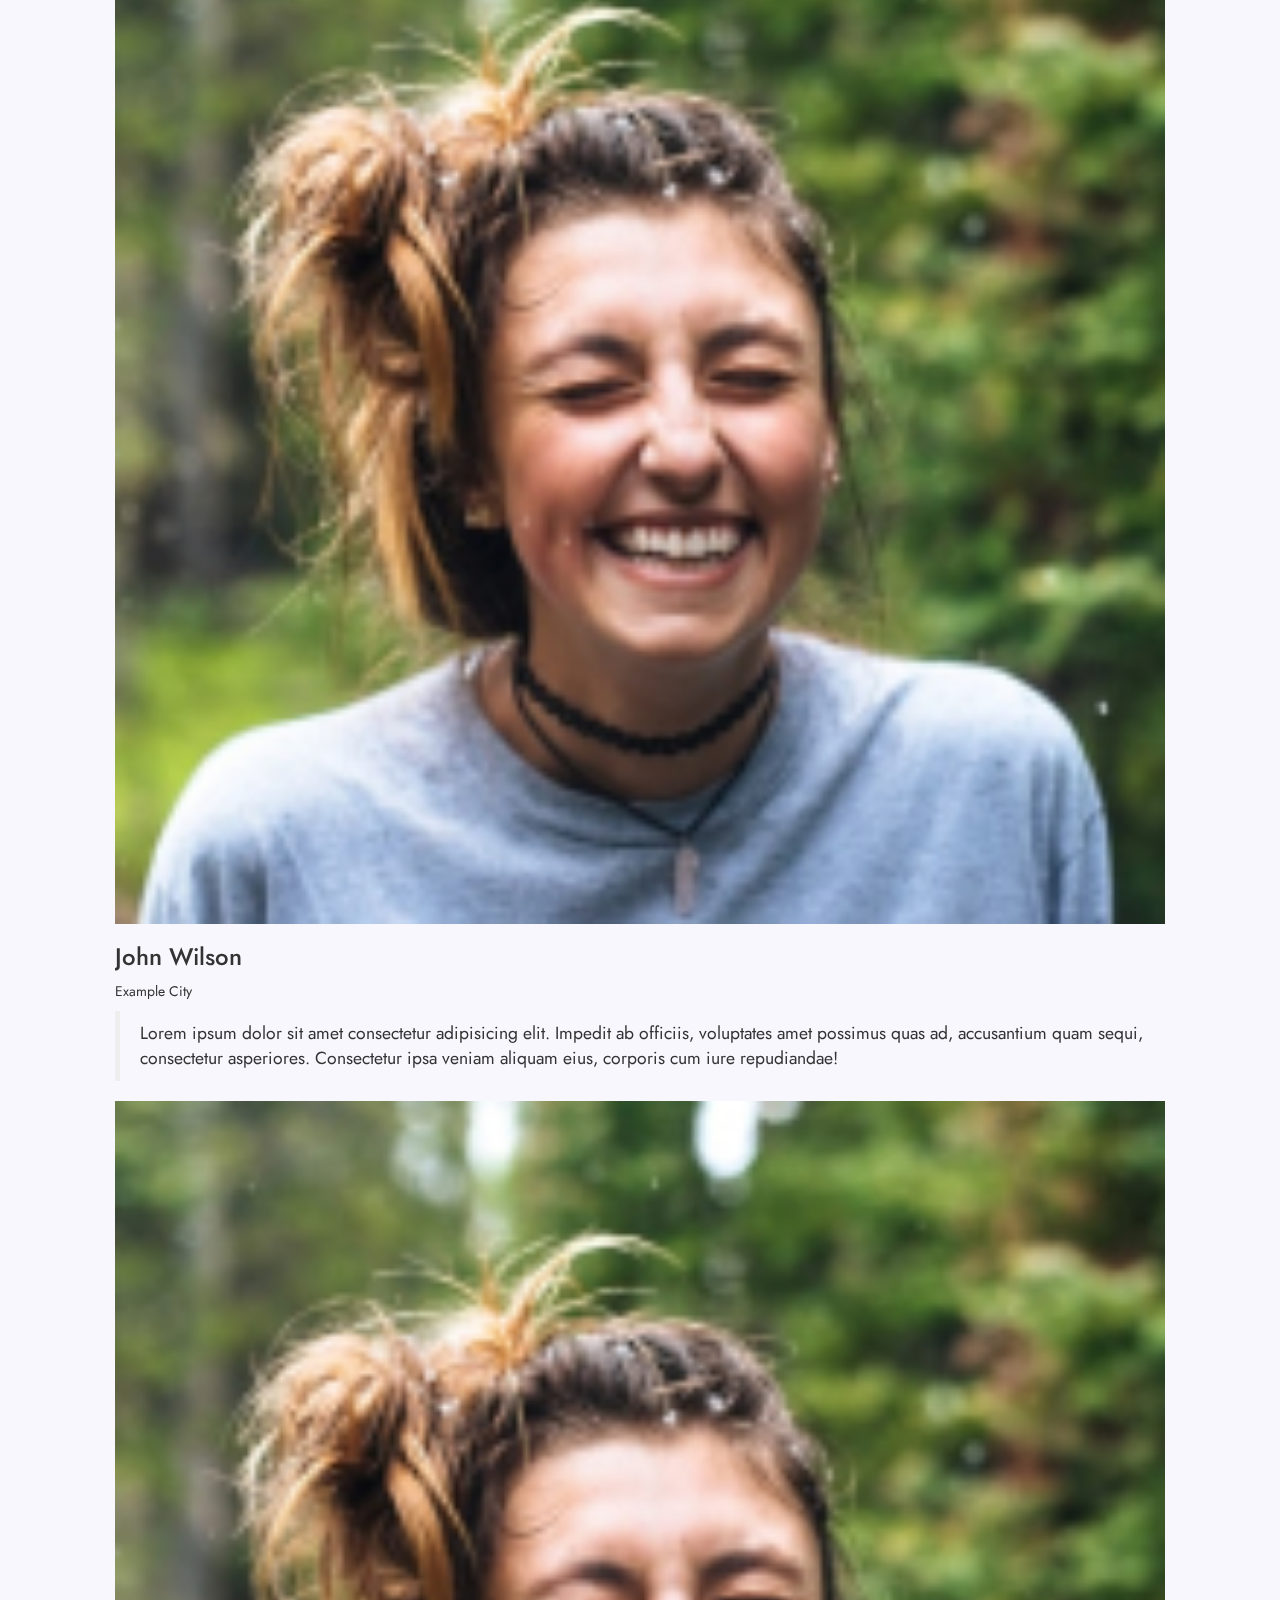
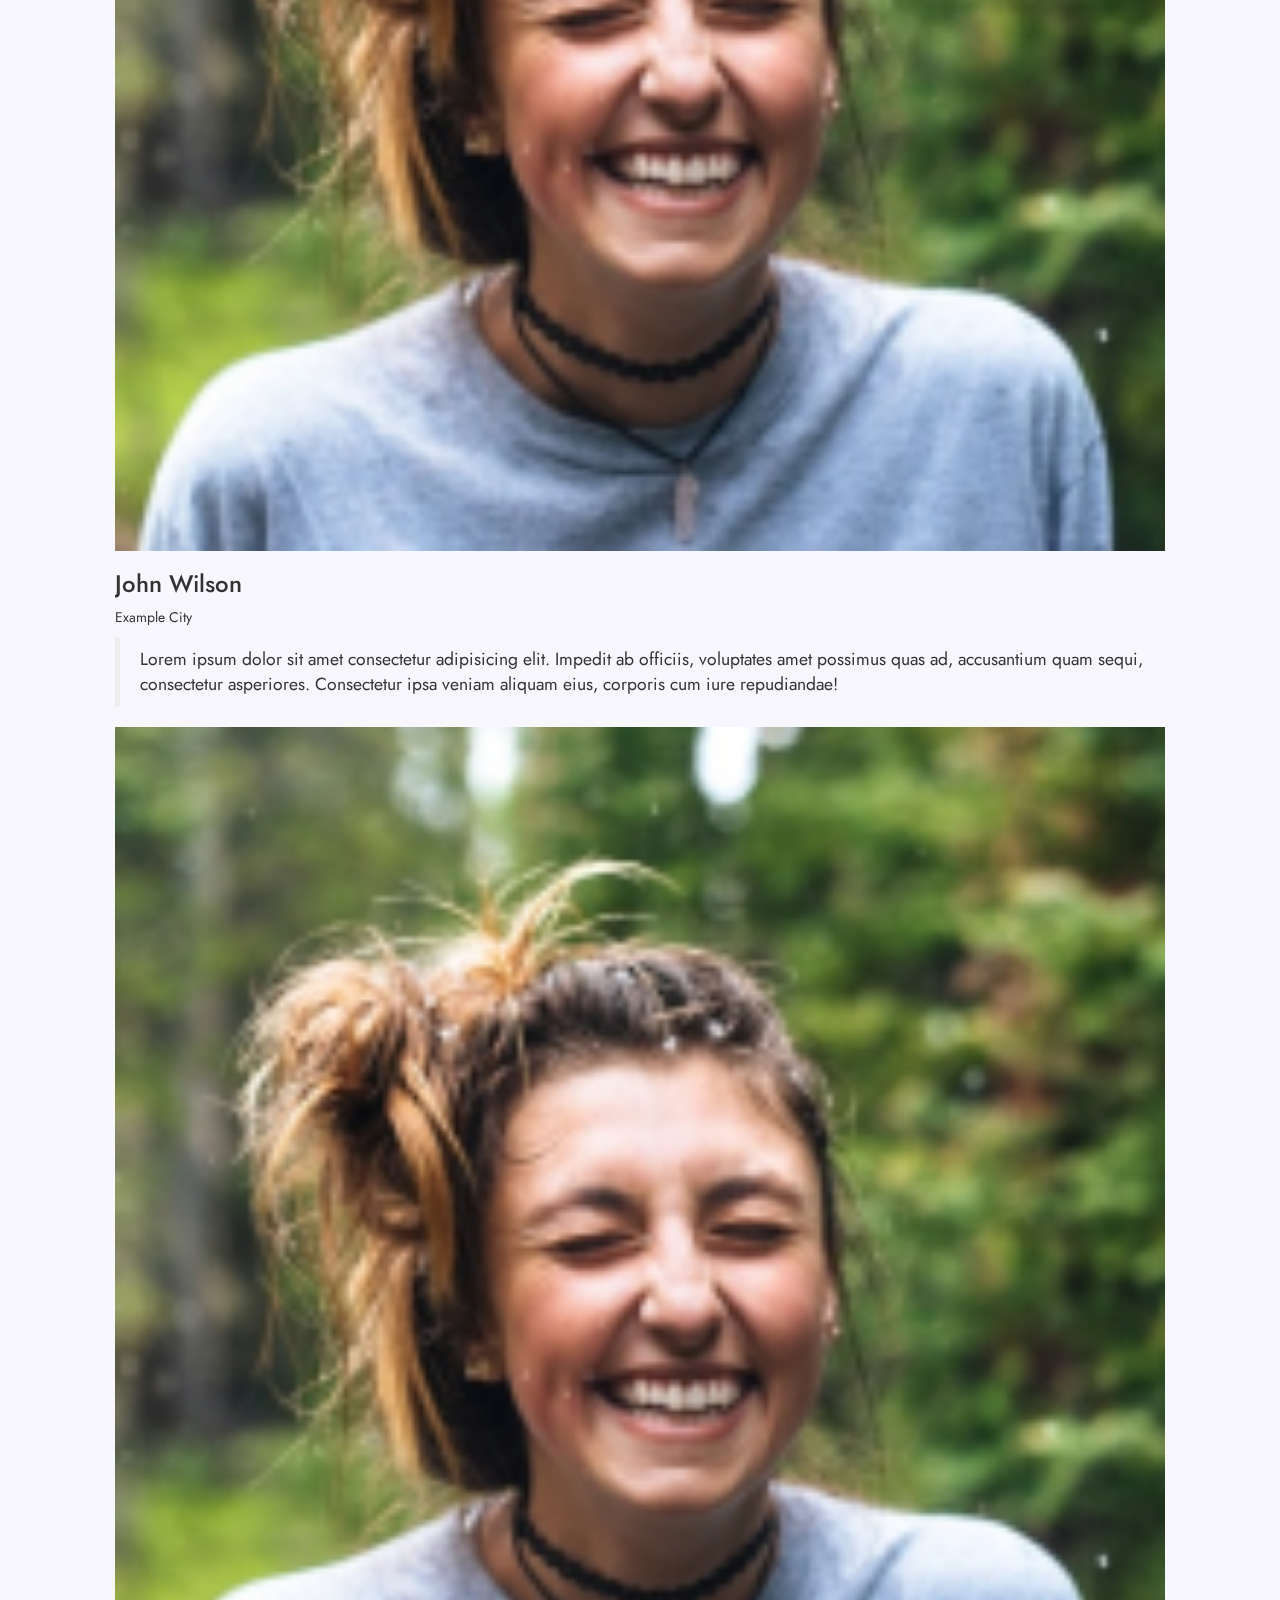
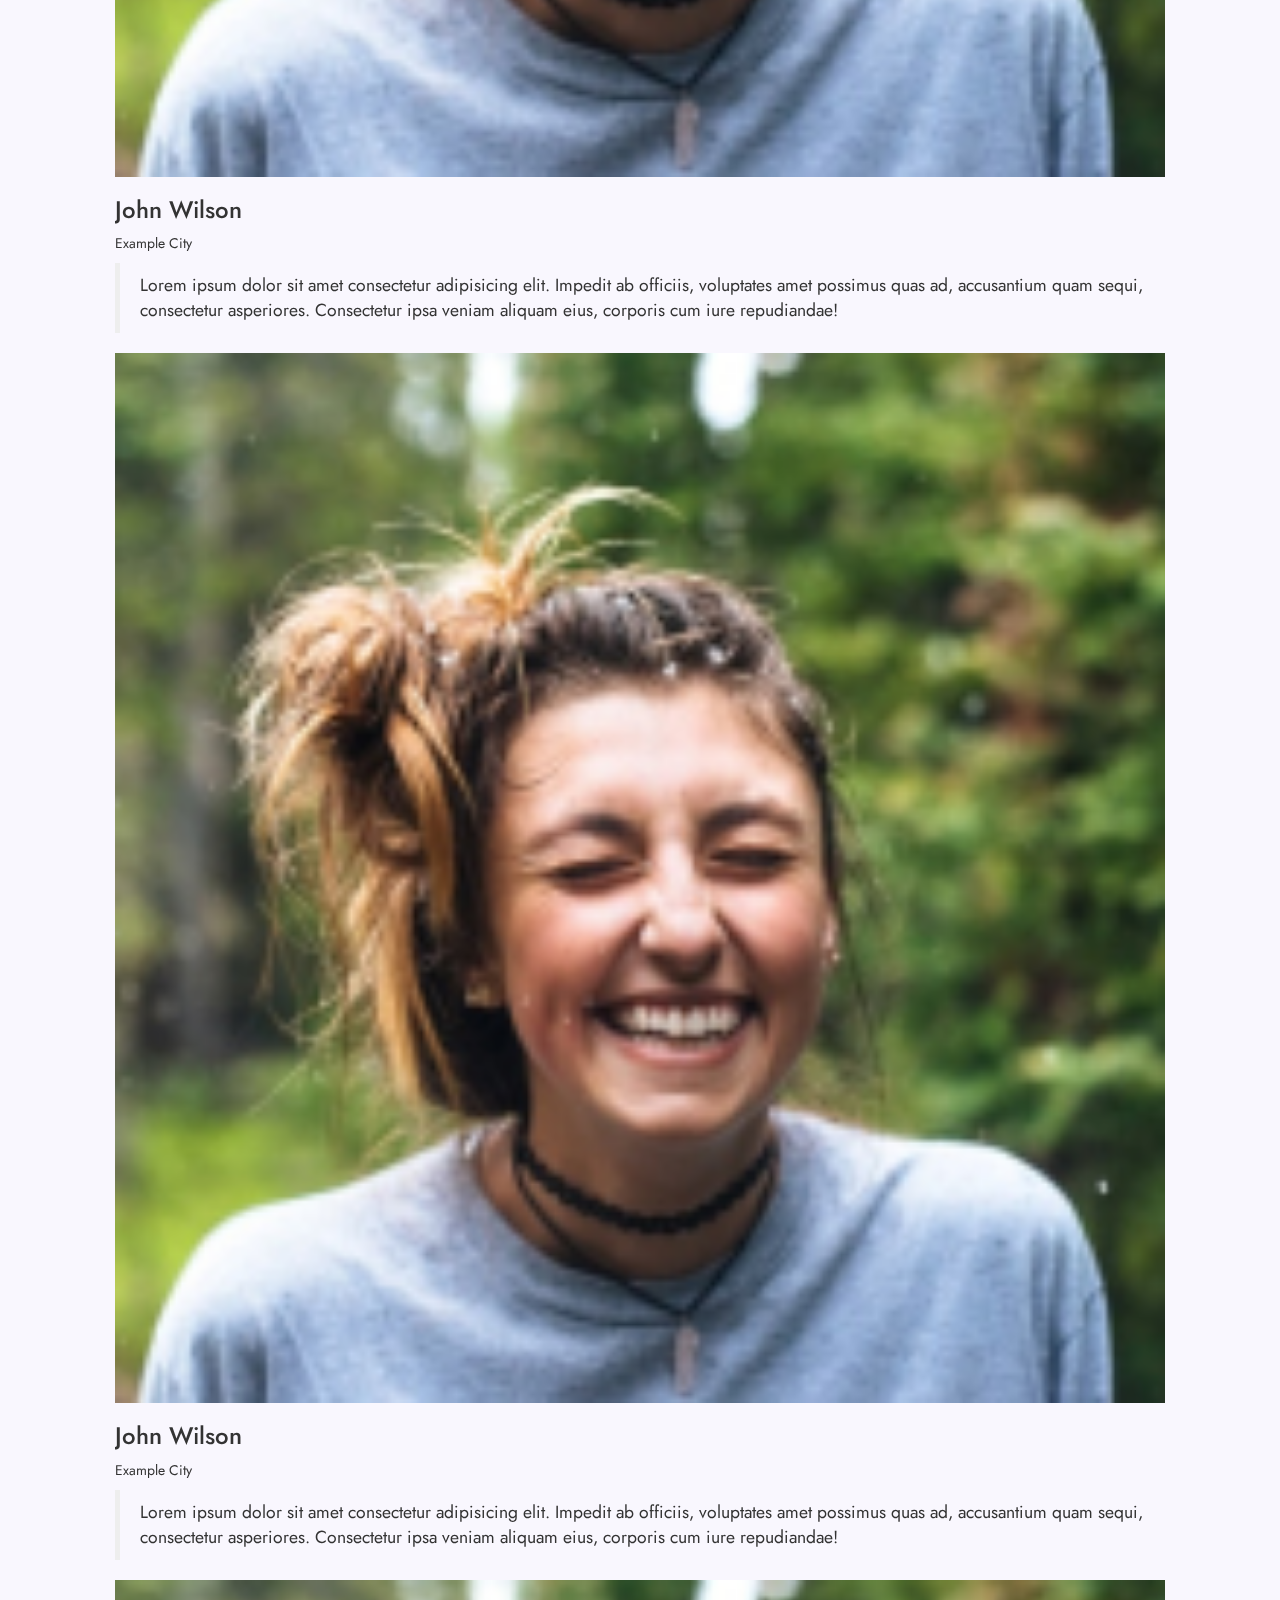
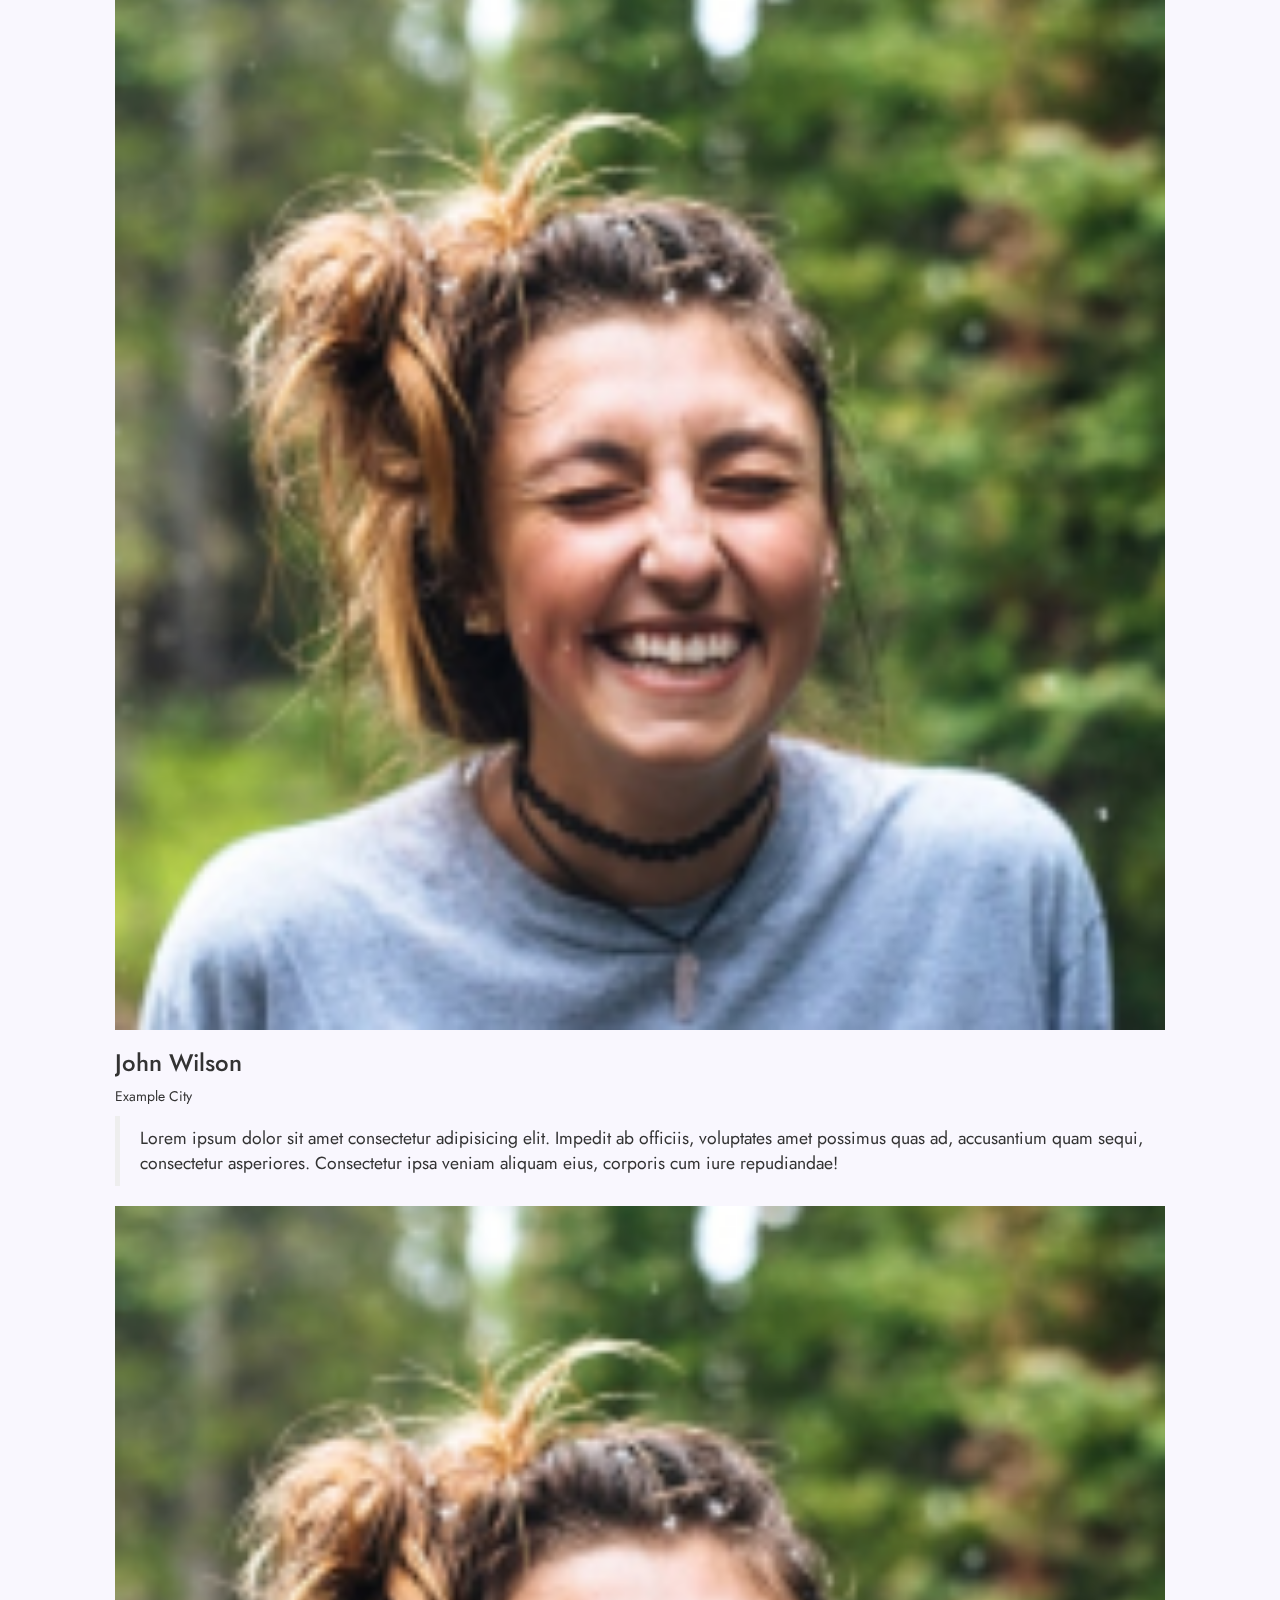
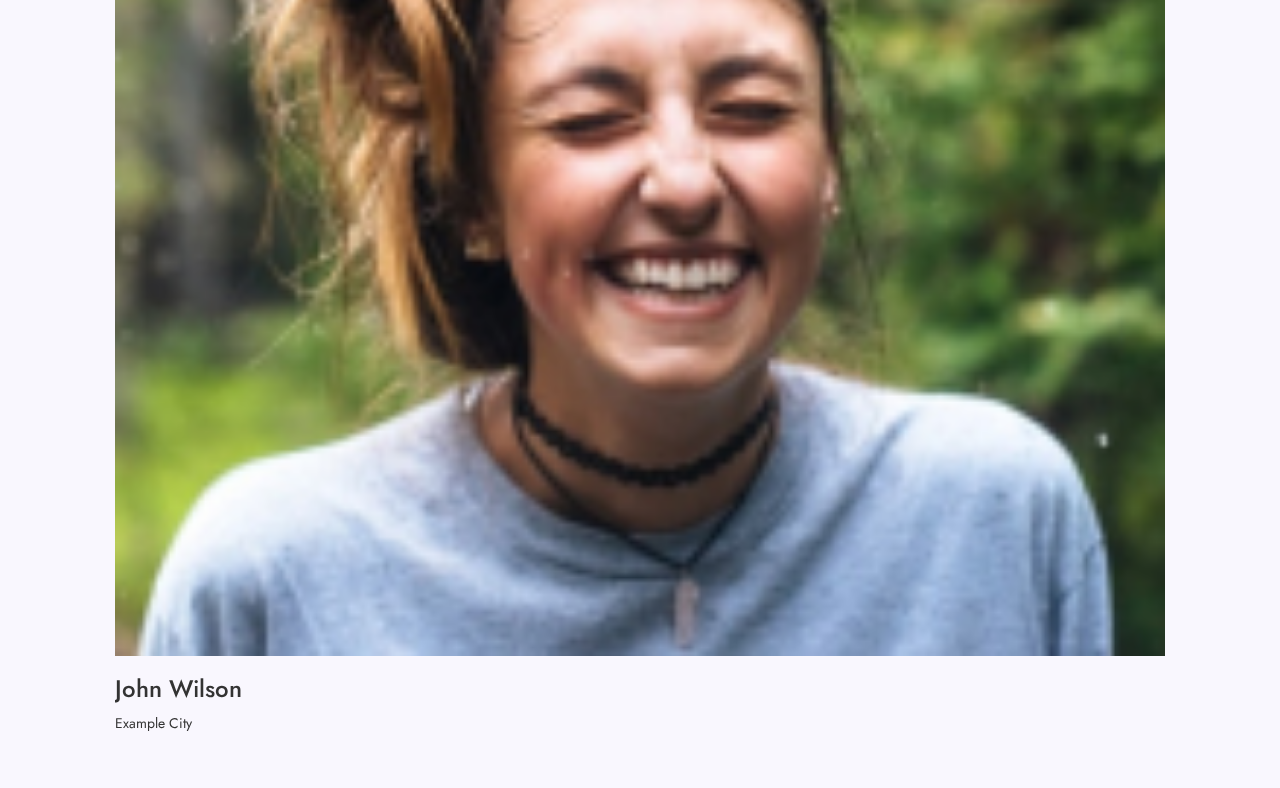
==== commit 1dcf23bb: "30/11 upđate" ====
--- a/index.html
+++ b/index.html
@@ -300,7 +300,7 @@
     </section>
     <!-- End service -->
     <!-- Start counting -->
-    <section class="w31-stat py-5" id="stats">
+    <section class="counting py-5" id="stats">
       <div class="gallery-inner container py-lg-0 py-3">
         <div class="row stats-con pb-lg-2 justify-content-center">
           <div class="col-lg-3 col-6 stats-info counter-grid">
@@ -423,12 +423,27 @@
               <p class="mt-3">
                 Food play an important role in the growth of your pet. Choosing
                 nutritions and suitable food is a concern of many owners. At our
-                service, your pets will be serve as ours lovely friends and have a best care ever.
+                service, your pets will be serve as ours lovely friends and have
+                the best care ever.
               </p>
             </div>
             <div class="history-info mt-5">
-              <div class="position-retative">
-                
+              <div class="position-relative">
+                <img
+                  src="./img/banner2.jpg"
+                  alt="video-popup"
+                  class="radius-image img-fluid video-popup-image"
+                />
+                <a
+                  href="./img/273202258.mp4"
+                  target="_blank"
+                  class="popup-with-zoom-animation text-center play-view position-absolute"
+                >
+                  <span class="video-play-icon">
+                    <i class="fa fa-play"></i>
+                  </span>
+                </a>
+                <div id="play-video" class="zoom-animate-dialog mfp-hide"></div>
               </div>
             </div>
           </div>
@@ -436,6 +451,173 @@
       </div>
     </section>
     <!-- End video popup -->
+    <!-- Start feedback -->
+    <section class="client">
+      <div class="customer-feedback py-5">
+        <div class="container py-lg-4 py-md-3 pb-lg-0 feedback-block">
+          <div class="heading-text text-center mx-auto">
+            <h6 class="sub-title text-center text-uppercase">testimonials</h6>
+            <h3 class="hny-title mb-md-5 mb-4">Happy Clients & Feedbacks</h3>
+          </div>
+          <div class="feedback-width">
+            <div
+              id="owl-demo1"
+              class="owl-carousel owl-theme owl-loaded owl-drag owl-two"
+            >
+              <div class="owl-stage-outer">
+                <div class="owl-stage">
+                  <div class="owl-item active">
+                    <div class="item">
+                      <div class="testimonial-content">
+                        <blockquote>
+                          <p>
+                            Lorem ipsum dolor sit amet consectetur adipisicing
+                            elit. Impedit ab officiis, voluptates amet possimus
+                            quas ad, accusantium quam sequi, consectetur
+                            asperiores. Consectetur ipsa veniam aliquam eius,
+                            corporis cum iure repudiandae!
+                          </p>
+                        </blockquote>
+                        <div class="testimonial-des">
+                          <div class="des-image">
+                            <img src="./img/f1.jpg" alt="client-image" class="img-fluid">
+                          </div>
+                          <div class="people align-self">
+                            <h3>John Wilson</h3>
+                            <p class="identity">Example City</p>
+                          </div>
+                        </div>
+                      </div>
+                    </div>
+                  </div>
+                  <div class="owl-item active">
+                    <div class="item">
+                      <div class="testimonial-content">
+                        <blockquote>
+                          <p>
+                            Lorem ipsum dolor sit amet consectetur adipisicing
+                            elit. Impedit ab officiis, voluptates amet possimus
+                            quas ad, accusantium quam sequi, consectetur
+                            asperiores. Consectetur ipsa veniam aliquam eius,
+                            corporis cum iure repudiandae!
+                          </p>
+                        </blockquote>
+                        <div class="testimonial-des">
+                          <div class="des-image">
+                            <img src="./img/f1.jpg" alt="client-image" class="img-fluid">
+                          </div>
+                          <div class="people align-self">
+                            <h3>John Wilson</h3>
+                            <p class="identity">Example City</p>
+                          </div>
+                        </div>
+                      </div>
+                    </div>
+                  </div>
+                  <div class="owl-item">
+                    <div class="item">
+                      <div class="testimonial-content">
+                        <blockquote>
+                          <p>
+                            Lorem ipsum dolor sit amet consectetur adipisicing
+                            elit. Impedit ab officiis, voluptates amet possimus
+                            quas ad, accusantium quam sequi, consectetur
+                            asperiores. Consectetur ipsa veniam aliquam eius,
+                            corporis cum iure repudiandae!
+                          </p>
+                        </blockquote>
+                        <div class="testimonial-des">
+                          <div class="des-image">
+                            <img src="./img/f1.jpg" alt="client-image" class="img-fluid">
+                          </div>
+                          <div class="people align-self">
+                            <h3>John Wilson</h3>
+                            <p class="identity">Example City</p>
+                          </div>
+                        </div>
+                      </div>
+                    </div>
+                  </div>
+                  <div class="owl-item">
+                    <div class="item">
+                      <div class="testimonial-content">
+                        <blockquote>
+                          <p>
+                            Lorem ipsum dolor sit amet consectetur adipisicing
+                            elit. Impedit ab officiis, voluptates amet possimus
+                            quas ad, accusantium quam sequi, consectetur
+                            asperiores. Consectetur ipsa veniam aliquam eius,
+                            corporis cum iure repudiandae!
+                          </p>
+                        </blockquote>
+                        <div class="testimonial-des">
+                          <div class="des-image">
+                            <img src="./img/f1.jpg" alt="client-image" class="img-fluid">
+                          </div>
+                          <div class="people align-self">
+                            <h3>John Wilson</h3>
+                            <p class="identity">Example City</p>
+                          </div>
+                        </div>
+                      </div>
+                    </div>
+                  </div>
+                  <div class="owl-item">
+                    <div class="item">
+                      <div class="testimonial-content">
+                        <blockquote>
+                          <p>
+                            Lorem ipsum dolor sit amet consectetur adipisicing
+                            elit. Impedit ab officiis, voluptates amet possimus
+                            quas ad, accusantium quam sequi, consectetur
+                            asperiores. Consectetur ipsa veniam aliquam eius,
+                            corporis cum iure repudiandae!
+                          </p>
+                        </blockquote>
+                        <div class="testimonial-des">
+                          <div class="des-image">
+                            <img src="./img/f1.jpg" alt="client-image" class="img-fluid">
+                          </div>
+                          <div class="people align-self">
+                            <h3>John Wilson</h3>
+                            <p class="identity">Example City</p>
+                          </div>
+                        </div>
+                      </div>
+                    </div>
+                  </div>
+                  <div class="owl-item">
+                    <div class="item">
+                      <div class="testimonial-content">
+                        <blockquote>
+                          <p>
+                            Lorem ipsum dolor sit amet consectetur adipisicing
+                            elit. Impedit ab officiis, voluptates amet possimus
+                            quas ad, accusantium quam sequi, consectetur
+                            asperiores. Consectetur ipsa veniam aliquam eius,
+                            corporis cum iure repudiandae!
+                          </p>
+                        </blockquote>
+                        <div class="testimonial-des">
+                          <div class="des-image">
+                            <img src="./img/f1.jpg" alt="client-image" class="img-fluid">
+                          </div>
+                          <div class="people align-self">
+                            <h3>John Wilson</h3>
+                            <p class="identity">Example City</p>
+                          </div>
+                        </div>
+                      </div>
+                    </div>
+                  </div>
+                </div>
+              </div>
+            </div>
+          </div>
+        </div>
+      </div>
+    </section>
+    <!-- End feedback -->
     <script
       src="https://cdnjs.cloudflare.com/ajax/libs/jquery/3.6.1/jquery.min.js"
       integrity="sha512-aVKKRRi/Q/YV+4mjoKBsE4x3H+BkegoM/em46NNlCqNTmUYADjBbeNefNxYV7giUp0VxICtqdrbqU7iVaeZNXA=="
@@ -449,6 +631,14 @@
       referrerpolicy="no-referrer"
     ></script>
   </body>
+  <script>
+    $(".owl-carousel").owlCarousel({
+      loop: true,
+      margin: 40,
+      nav: true,
+      items: 2,
+    });
+  </script>
   <script>
     function animateValue(obj, start, end, duration) {
       let startTimestamp = null;
--- a/style.css
+++ b/style.css
@@ -1,518 +1,772 @@
 /* import google font */
-@import url('https://fonts.googleapis.com/css2?family=Jost:wght@500&display=swap');
+@import url("https://fonts.googleapis.com/css2?family=Jost:wght@500&display=swap");
 :root {
-    --green: #189A46;
-    --bg-color: #fff;
-    --slider-bg-color: #0c0c0c;
-    --about-us: #f53626;
-    --black-title: #000c04;
-    --text: #696969;
-    --border-radius: 10px;
-    --bg-light: rgba(147, 107, 232, 0.05);
+  --green: #189a46;
+  --bg-color: #fff;
+  --slider-bg-color: #0c0c0c;
+  --about-us: #f53626;
+  --black-title: #000c04;
+  --text: #696969;
+  --border-radius: 10px;
+  --bg-light: rgba(147, 107, 232, 0.05);
 }
 * {
-    margin: 0;
-    padding: 0;
-    box-sizing: border-box;
+  margin: 0;
+  padding: 0;
+  box-sizing: border-box;
 }
 html {
-    overflow-x: hidden;
+  overflow-x: hidden;
 }
 body {
-    overflow-x: hidden;
-    font-family: 'Jost', sans-serif;
+  overflow-x: hidden;
+  font-family: "Jost", sans-serif;
 }
 /* Start header */
 header {
-    position: fixed;
-    z-index: 999;
-    width: 100%;
-    height: 90px;
-    box-shadow: 0 3px 9px rgb(0 0 0 / 5%);
-    align-items: center;
-    background-color: var(--bg-color);
+  position: fixed;
+  z-index: 999;
+  width: 100%;
+  height: 90px;
+  box-shadow: 0 3px 9px rgb(0 0 0 / 5%);
+  align-items: center;
+  background-color: var(--bg-color);
 }
 header .container {
-    display: flex;
-    justify-content: space-between;
-    height: 100%;
-    align-items: center;
-}
-header .container .logo h1{
-    color: var(--green);
-    font-size: 36px;
-    font-weight: bolder;
+  display: flex;
+  justify-content: space-between;
+  height: 100%;
+  align-items: center;
+}
+header .container .logo h1 {
+  color: var(--green);
+  font-size: 36px;
+  font-weight: bolder;
 }
 header .container .navigation {
-    display: flex;
-    justify-content: space-between;
-}
-header .container .navigation > div{
-    padding: 0 10px;
+  display: flex;
+  justify-content: space-between;
+}
+header .container .navigation > div {
+  padding: 0 10px;
 }
 header .container .navigation div a {
-    text-decoration: none;
-    color: black;
-    font-size: 19.2px;
-    display: block;
-    position: relative;
+  text-decoration: none;
+  color: black;
+  font-size: 19.2px;
+  display: block;
+  position: relative;
 }
 header .container .navigation div a:hover {
-    color: var(--green);
-    transition: all 0.4s linear;
+  color: var(--green);
+  transition: all 0.4s linear;
 }
 header .container .navigation div a::after {
-    content: "";
-    width: 0px;
-    height: 2px;
-    bottom: -2px;
-    left: 0;
-    background-color: var(--green);
-    position: absolute;
-    transition: all 0.4s linear;
+  content: "";
+  width: 0px;
+  height: 2px;
+  bottom: -2px;
+  left: 0;
+  background-color: var(--green);
+  position: absolute;
+  transition: all 0.4s linear;
 }
 header .container .navigation div a:hover::after {
-    width: 100%;
+  width: 100%;
 }
 header .container .navigation .dropdown-list .list {
-    position: absolute;
-    display: none;
-    background-color: var(--bg-color);
-    border-radius: 10px;
-    box-shadow: 0px 8px 16px 0px rgba(0,0,0,0.2);
-    top: 68%;
-    margin-left: -50px;
-    margin-right: 10px;
-    padding: 10px;
+  position: absolute;
+  display: none;
+  background-color: var(--bg-color);
+  border-radius: 10px;
+  box-shadow: 0px 8px 16px 0px rgba(0, 0, 0, 0.2);
+  top: 68%;
+  margin-left: -50px;
+  margin-right: 10px;
+  padding: 10px;
 }
 header .container .navigation .dropdown-list:hover .list {
-    display: block;
+  display: block;
 }
 header .container .navigation .dropdown-list .list ul {
-    list-style-type: none;
-    margin-bottom: 0;
+  list-style-type: none;
+  margin-bottom: 0;
 }
 header .container .navigation .dropdown-list .list ul li a {
-    margin: 20px 50px 20px 10px;
-    display: block;
+  margin: 20px 50px 20px 10px;
+  display: block;
 }
 .fa-angle-down {
-    margin-top: 9px;
-    padding-right: 5px;
-    color: #999;
-    font-size: 10px;
+  margin-top: 9px;
+  padding-right: 5px;
+  color: #999;
+  font-size: 10px;
 }
 /* End header */
 /* Start Slider */
 .slider {
-    margin-top: -60px;
+  margin-top: -60px;
 }
 .slider .carousel-indicators .dot {
-    background-color: var(--green);
-    margin: 0 10px;
+  background-color: var(--green);
+  margin: 0 10px;
 }
 
-.slider .carousel-inner::after{
-    content:"";
-    position:absolute;
-    top:0;
-    bottom:0;
-    left:0;
-    right:0;
-    background:rgba(0,0,0,0.6);
+.slider .carousel-inner::after {
+  content: "";
+  position: absolute;
+  top: 0;
+  bottom: 0;
+  left: 0;
+  right: 0;
+  background: rgba(0, 0, 0, 0.6);
 }
 
-.slider .carousel-item .carousel-caption{
-    line-height: 60px;
-    font-size:40px;
-}
-.slider .carousel-item .carousel-caption > h1{
-    font-size: 62px;
-    font-weight: 700;
+.slider .carousel-item .carousel-caption {
+  line-height: 60px;
+  font-size: 40px;
+}
+.slider .carousel-item .carousel-caption > h1 {
+  font-size: 62px;
+  font-weight: 700;
 }
 /* End Slider */
 /* Start Introduction */
 #about {
-    padding: 3rem 0 !important;
-    box-shadow: 0 3px 9px rgb(0 0 0 / 5%);
+  padding: 3rem 0 !important;
+  box-shadow: 0 3px 9px rgb(0 0 0 / 5%);
 }
 
 #about .container .main-content {
-    margin: 0 auto;
-    max-width: 700px;
-    text-align: center;
+  margin: 0 auto;
+  max-width: 700px;
+  text-align: center;
 }
 
 #about .container .main-content .sub-title {
-    font-size: 18px;
-    font-weight: 400;
-    text-transform: uppercase;
-    line-height: 2em;
-    letter-spacing: 1px;
-    color: var(--about-us);
+  font-size: 18px;
+  font-weight: 400;
+  text-transform: uppercase;
+  line-height: 2em;
+  letter-spacing: 1px;
+  color: var(--about-us);
 }
 #about .container .main-content .main-title {
-    font-size: 40px;
-    font-weight: 600;
-    line-height: 48px;
-    text-transform: capitalize;
-    color: var(--black-title);
-}
-#about .container .main-content .my-text{
-    color: var(--text);
-    font-size: 20px;
-    margin: 1rem 0 !important;
-}
-#about .container .main-content .read{
-    text-decoration: none;
-    color: var(--black-title);
-    border-bottom: 2px solid var(--green);
-    font-size: 20px;
-    margin-top: 20px;
-    display: inline-block;
-    text-transform: capitalize;
-}
-#about .container .main-content .read:hover{
-    transition: all 0.4s linear;
-    color: var(--green);
+  font-size: 40px;
+  font-weight: 600;
+  line-height: 48px;
+  text-transform: capitalize;
+  color: var(--black-title);
+}
+#about .container .main-content .my-text {
+  color: var(--text);
+  font-size: 20px;
+  margin: 1rem 0 !important;
+}
+#about .container .main-content .read {
+  text-decoration: none;
+  color: var(--black-title);
+  border-bottom: 2px solid var(--green);
+  font-size: 20px;
+  margin-top: 20px;
+  display: inline-block;
+  text-transform: capitalize;
+}
+#about .container .main-content .read:hover {
+  transition: all 0.4s linear;
+  color: var(--green);
 }
 /* End Introduction */
 /* Start features */
 .features {
-    background-color: var(--bg-light);
-    padding: 3rem 0 !important;
+  background-color: var(--bg-light);
+  padding: 3rem 0 !important;
 }
 .features .container .main-content {
-    transition: margin 0.2s ease-in-out;
+  transition: margin 0.2s ease-in-out;
 }
 .features .container .main-content .grids-feature:hover {
-    margin-top: -20px;
+  margin-top: -20px;
 }
 .features .container .main-content .grids-feature {
-    margin-bottom: 30px;
-}
-.features .container .main-content .grids-feature .area-box{
-    padding: 40px 30px;
-    border-radius: var(--border-radius);
-    background-color: var(--bg-color);
-    position: relative; 
+  margin-bottom: 30px;
+}
+.features .container .main-content .grids-feature .area-box {
+  padding: 40px 30px;
+  border-radius: var(--border-radius);
+  background-color: var(--bg-color);
+  position: relative;
 }
 .features .container .main-content .grids-feature .area-box:hover {
-    transition: all 0.5s ease 0s;
-    background-color: var(--bg-light);
-}
-.features .container .main-content .grids-feature .area-box .icon{
-    color: var(--green);
-    font-size: 30px;
-    
-}
-.features .container .main-content .grids-feature .area-box:hover .icon{
-    animation: rotate 10s linear infinite;
-    width: fit-content;
-}
-@keyframes rotate{
-    0% {
-        transform: rotate(0);
-    }
-    100% {
-        transform: rotate(1440deg);
-    }
+  transition: all 0.5s ease 0s;
+  background-color: var(--bg-light);
+}
+.features .container .main-content .grids-feature .area-box .icon {
+  color: var(--green);
+  font-size: 30px;
+}
+.features .container .main-content .grids-feature .area-box:hover .icon {
+  animation: rotate 10s linear infinite;
+  width: fit-content;
+}
+@keyframes rotate {
+  0% {
+    transform: rotate(0);
+  }
+  100% {
+    transform: rotate(1440deg);
+  }
 }
 .features .container .main-content .grids-feature .area-box .title-head {
-    color: var(--black-title);
-    text-decoration: none;
-    display: block;
-    font-size: 24px;
-    font-weight: 600;
-    margin: 25px 0 15px 0;
+  color: var(--black-title);
+  text-decoration: none;
+  display: block;
+  font-size: 24px;
+  font-weight: 600;
+  margin: 25px 0 15px 0;
 }
 .features .container .main-content .grids-feature .area-box .title-head:hover {
-    transition: all 0.4s linear;
-    color: var(--green);
+  transition: all 0.4s linear;
+  color: var(--green);
 }
 .features .container .main-content .grids-feature .area-box p {
-    color: var(--text);
-    font-size: 1.2em;
-    line-height: 28px;
+  color: var(--text);
+  font-size: 1.2em;
+  line-height: 28px;
 }
 .features .container .main-content .grids-feature .area-box .read {
-    font-size: 20px;
-    text-decoration: none;
-    color: var(--black-title);
-    border-bottom: 2px solid var(--green);
+  font-size: 20px;
+  text-decoration: none;
+  color: var(--black-title);
+  border-bottom: 2px solid var(--green);
 }
 .features .container .main-content .grids-feature .area-box .read:hover {
-    transition: all 0.4s linear;
-    color: var(--green);
+  transition: all 0.4s linear;
+  color: var(--green);
 }
 /* End features */
 
 /* Start serevice */
 .service .content-with-photo .container .main-content .main-content-image img {
-    border-radius: var(--border-radius);
-}
-.service .content-with-photo .container .main-content .main-content-text .sub-title {
-    font-size: 20px;
+  border-radius: var(--border-radius);
+}
+.service
+  .content-with-photo
+  .container
+  .main-content
+  .main-content-text
+  .sub-title {
+  font-size: 20px;
+  font-weight: 400;
+  text-transform: uppercase;
+  line-height: 2em;
+  letter-spacing: 1px;
+  color: var(--about-us);
+}
+.service
+  .content-with-photo
+  .container
+  .main-content
+  .main-content-text
+  .hny-title {
+  font-weight: 600;
+  text-transform: capitalize;
+  font-size: 40px;
+  line-height: 48px;
+  color: var(--black-title);
+}
+.service .content-with-photo .container .main-content .main-content-text p {
+  font-size: 20px;
+  line-height: 24.5px;
+  color: var(--text);
+  margin: 15px 0 35px 0;
+}
+.service .content-with-photo .container .main-content .main-content-text .fa {
+  color: var(--green);
+  margin-right: 12px;
+  background-color: var(--bg-light);
+  font-size: 10px;
+  padding: 8px;
+  border-radius: 50%;
+  display: inline-block;
+}
+.service
+  .content-with-photo
+  .container
+  .main-content
+  .main-content-text
+  .list-certified
+  li {
+  font-size: 20px;
+  line-height: 26px;
+  color: var(--black-title);
+  margin: 15px 0;
+  font-weight: 600;
+  list-style-type: none;
+}
+/* End serevice */
+/* Start counting */
+.counting {
+  background-color: var(--green);
+}
+.counting .stats-info {
+  text-align: center;
+}
+.counting .stats-info p {
+  font-size: 50px;
+  line-height: 60px;
+  font-weight: 600;
+  color: var(--bg-color);
+  margin-top: 30px;
+}
+.counting .stats-info h4 {
+  line-height: 25px;
+  text-transform: capitalize;
+  color: var(--bg-color);
+  font-weight: 400;
+  margin-top: 10px;
+  opacity: 0.8;
+}
+/* End counting */
+/* Start Plan */
+.pricing {
+  background-color: var(--bg-light);
+}
+.pricing .pricing-7-sec .container .pricing-package .pricing-gd-left {
+  background-color: var(--bg-color);
+  border-radius: 5px;
+  align-self: center;
+}
+.pricing
+  .pricing-7-sec
+  .container
+  .pricing-package
+  .pricing-gd-left
+  .pricing-left {
+  text-align: center;
+  padding: 3.5em 2.5em;
+}
+.pricing .pricing-7-sec .container .heading h6 {
+  margin-bottom: 10px;
+  font-size: 25px;
+  font-weight: 600;
+  letter-spacing: 1px;
+  color: var(--about-us);
+}
+.pricing .pricing-7-sec .container .heading h3 {
+  font-size: 40px;
+  font-weight: 600;
+  line-height: 48px;
+  color: var(--black-title);
+  font-family: "Jost";
+  letter-spacing: 1px;
+}
+.pricing .pricing-7-sec .container .pricing-package {
+  display: flex;
+}
+.pricing
+  .pricing-7-sec
+  .container
+  .pricing-package
+  .pricing-gd-left
+  .pricing-left
+  .pricing-left-top
+  h6 {
+  color: var(--black-title);
+  font-weight: 600;
+  font-size: 25px;
+  line-height: 30px;
+  margin-bottom: 10px;
+}
+.pricing
+  .pricing-7-sec
+  .container
+  .pricing-package
+  .pricing-gd-left
+  .pricing-left
+  .pricing-left-top
+  h4 {
+  font-size: 40px;
+  line-height: 45px;
+  font-weight: 600;
+  margin: 15px 0 20px;
+  color: var(--green);
+}
+.pricing
+  .pricing-7-sec
+  .container
+  .pricing-package
+  .pricing-gd-left
+  .pricing-left
+  .pricing-left-top
+  h4
+  label {
+  font-size: 25px;
+  vertical-align: text-top;
+}
+.pricing
+  .pricing-7-sec
+  .container
+  .pricing-package
+  .pricing-gd-left
+  .pricing-left
+  .pricing-left-top
+  h4
+  span {
+  font-size: 16px;
+  line-height: 25px;
+  color: var(--text);
+  font-weight: 400;
+}
+.pricing
+  .pricing-7-sec
+  .container
+  .pricing-package
+  .pricing-gd-left
+  .pricing-left
+  .pricing-left-bottom {
+  padding-top: 1em;
+}
+.pricing
+  .pricing-7-sec
+  .container
+  .pricing-package
+  .pricing-gd-left
+  .pricing-left
+  .pricing-left-bottom
+  .pricing-left-bottom-bottom
+  ul.links
+  li {
+  list-style-type: none;
+  color: var(--text);
+  margin-bottom: 5px;
+  font-size: 18px;
+  line-height: 28px;
+  font-weight: normal;
+  align-self: center;
+  padding-top: 6px;
+}
+.pricing
+  .pricing-7-sec
+  .container
+  .pricing-package
+  .pricing-gd-left
+  .pricing-left
+  .pricing-left-bottom
+  .buy-button {
+  margin-top: 2em;
+}
+.pricing
+  .pricing-7-sec
+  .container
+  .pricing-package
+  .pricing-gd-left
+  .pricing-left
+  .pricing-left-bottom
+  .buy-button
+  .btn-primary {
+  padding: 12px 35px;
+  font-size: 18px;
+  line-height: 28px;
+  font-weight: 400;
+  border-radius: var(--border-radius);
+  background-color: var(--green);
+  text-decoration: none;
+}
+.pricing
+  .pricing-7-sec
+  .container
+  .pricing-package
+  .pricing-gd-left
+  .pricing-left
+  .pricing-left-bottom
+  .buy-button
+  .btn-primary:hover {
+  transition: color 0.15s ease-in-out, background-color 0.15s ease-in-out,
+    border-color 0.15s ease-in-out, box-shadow 0.15s ease-in-out;
+  background-color: #189a46;
+}
+.pricing .pricing-7-sec .container .pricing-package .pricing-gd-middle {
+  -webkit-transform: scale(1.03);
+  z-index: 1;
+  margin: 0;
+  box-shadow: 0 10px 30px 0 rgb(17 17 17 / 9%);
+  border-radius: 6px;
+  text-align: center;
+}
+.pricing
+  .pricing-7-sec
+  .container
+  .pricing-package
+  .pricing-gd-middle
+  .box-pricing-standard-package
+  .pricing-middle-top {
+  padding: 3em 2.5em 0.5em;
+  background-color: var(--green);
+  border-top-right-radius: 5px;
+  border-top-left-radius: 5px;
+}
+.pricing
+  .pricing-7-sec
+  .container
+  .pricing-package
+  .pricing-gd-middle
+  .box-pricing-standard-package
+  .pricing-middle-top
+  > h5 {
+  font-size: 15px;
+  line-height: 20px;
+  color: var(--green);
+  text-transform: uppercase;
+  margin-bottom: 30px;
+  font-weight: 700;
+  display: inline-block;
+  padding: 8px 20px;
+  background: #fff;
+  border-radius: var(--border-radius);
+}
+.pricing
+  .pricing-7-sec
+  .container
+  .pricing-package
+  .pricing-gd-middle
+  .box-pricing-standard-package
+  .pricing-middle-top
+  > h6 {
+  text-transform: capitalize;
+  margin-bottom: 10px;
+  font-size: 25px;
+  line-height: 30px;
+  font-weight: 600;
+  color: #fff;
+}
+.pricing
+  .pricing-7-sec
+  .container
+  .pricing-package
+  .pricing-gd-middle
+  .box-pricing-standard-package
+  .pricing-middle-top
+  > h4 {
+  color: #fff;
+  font-size: 40px;
+  margin: 15px 0 20px;
+  font-weight: 600;
+}
+.pricing
+  .pricing-7-sec
+  .container
+  .pricing-package
+  .pricing-gd-middle
+  .box-pricing-standard-package
+  .pricing-middle-top
+  > h4
+  > label {
+  font-size: 25px;
+  vertical-align: text-top;
+}
+.pricing
+  .pricing-7-sec
+  .container
+  .pricing-package
+  .pricing-gd-middle
+  .box-pricing-standard-package
+  .pricing-middle-top
+  > h4
+  > span {
+  font-size: 16px;
+  line-height: 25px;
+  font-weight: 400;
+}
+.pricing
+  .pricing-7-sec
+  .container
+  .pricing-package
+  .pricing-gd-middle
+  .box-pricing-standard-package
+  .pricing-middle-bottom {
+  padding: 2em 2.5em 3.5em;
+  background-color: var(--bg-color);
+}
+.pricing
+  .pricing-7-sec
+  .container
+  .pricing-package
+  .pricing-gd-middle
+  .box-pricing-standard-package
+  .pricing-middle-bottom
+  ul.links {
+  min-height: 120px;
+  list-style: none;
+}
+.pricing
+  .pricing-7-sec
+  .container
+  .pricing-package
+  .pricing-gd-middle
+  .box-pricing-standard-package
+  .pricing-middle-bottom
+  ul.links
+  li {
+  margin-bottom: 5px;
+  color: var(--text);
+  font-size: 18px;
+  line-height: 28px;
+  align-self: center;
+  padding-top: 6px;
+}
+.pricing
+  .pricing-7-sec
+  .container
+  .pricing-package
+  .pricing-gd-middle
+  .box-pricing-standard-package
+  .pricing-middle-bottom
+  .buy-button {
+  margin-top: 2em;
+}
+.pricing
+  .pricing-7-sec
+  .container
+  .pricing-package
+  .pricing-gd-middle
+  .box-pricing-standard-package
+  .pricing-middle-bottom
+  .buy-button
+  .btn-primary {
+  color: #fff;
+  background: var(--green);
+  padding: 12px 35px;
+  border-radius: var(--border-radius);
+  font-size: 18px;
+}
+.pricing
+  .pricing-7-sec
+  .container
+  .pricing-package
+  .pricing-gd-middle
+  .box-pricing-standard-package
+  .pricing-middle-bottom
+  .buy-button
+  > a {
+  text-decoration: none;
+}
+.pricing
+  .pricing-7-sec
+  .container
+  .pricing-package
+  .pricing-gd-middle
+  .box-pricing-standard-package
+  .pricing-middle-bottom
+  .buy-button
+  .btn-primary:hover {
+  transition: color 0.15s ease-in-out, background-color 0.15s ease-in-out,
+    border-color 0.15s ease-in-out, box-shadow 0.15s ease-in-out;
+  background-color: #189a46;
+}
+/* End Plan */
+/* Start video popup */
+.video-popup .new-block {
+  display: grid;
+  align-items: center;
+  padding: 2rem 0;
+}
+.video-popup .new-block .middle-section {
+  max-width: 950px;
+  margin: 0 auto;
+}
+.video-popup .new-block .middle-section .sub-title {
+  font-size: 18px;
+  font-weight: 400;
+  text-transform: uppercase;
+  line-height: 2em;
+  letter-spacing: 1px;
+  color: var(--about-us);
+}
+.video-popup .new-block .middle-section .hny-title {
+  font-size: 40px;
+  font-weight: 600;
+  line-height: 48px;
+  text-transform: capitalize;
+  font-family: "Jost", sans-serif;
+  color: var(--black-title);
+}
+.video-popup .new-block .middle-section p {
+  font-size: 1.2em;
+  line-height: 28px;
+  color: var(--text);
+  font-family: "Jost", sans-serif;
+  color: var(--text);
+}
+.video-popup .history-info .radius-image {
+  border-radius: var(--border-radius);
+}
+.video-popup .history-info .popup-with-zoom-animation {
+  left: 0;
+  right: 0;
+  top: calc(50% - 40px);
+}
+.video-popup .history-info .popup-with-zoom-animation .video-play-icon {
+  background: #fff;
+  display: inline-block;
+  width: 55px;
+  height: 55px;
+  line-height: 55px;
+  border-radius: 50%;
+  transition: 0.3s ease-in-out;
+  animation: ripple-circle 1s linear infinite;
+}
+.video-popup .history-info .popup-with-zoom-animation .video-play-icon:hover {
+  scale: 1.5;
+  transition: 0.3s ease-in-out;
+}
+@keyframes ripple-circle {
+  0% {
+    box-shadow: 0 0 0 0.7rem rgba(24, 154, 70, 0.2),
+      0 0 0 0.5rem rgba(24, 154, 70, 0.2), 0 0 0 0.5rem rgba(24, 154, 70, 0.2);
+  }
+  50% {
+    box-shadow: 0 0 0 0.5rem rgba(24, 154, 70, 0.2),
+      0 0 0 1.5rem rgba(24, 154, 70, 0.2), 0 0 0 3rem rgba(29, 170, 74, 0);
+  }
+  100% {
+    box-shadow: 0 0 0 1.5rem rgba(24, 154, 70, 0.2),
+      0 0 0 3rem rgba(24, 154, 70, 0.2), 0 0 0 5rem rgba(29, 170, 74, 0);
+  }
+}
+.video-popup .history-info .popup-with-zoom-animation .video-play-icon > i {
+  color: var(--green);
+}
+.video-popup .history-info #small-dialog{
+    max-width: 750px;
+    margin: 40px auto;
+    position: relative;
+}
+.video-popup .history-info .mfp-hide{
+    display: none !important;
+}
+/* End video popup */
+/* Start feedback */
+.client {
+    font-family: 'Jost', sans-serif;
+    background-color: var(--bg-light);
+}
+.client .customer-feedback .feedback-block .heading-text .sub-title {
+    font-size: 18px;
     font-weight: 400;
-    text-transform: uppercase;
     line-height: 2em;
     letter-spacing: 1px;
     color: var(--about-us);
 }
-.service .content-with-photo .container .main-content .main-content-text .hny-title {
-    font-weight: 600;
-    text-transform: capitalize;
-    font-size: 40px;
-    line-height: 48px;
-    color: var(--black-title);
-}
-.service .content-with-photo .container .main-content .main-content-text p {
-    font-size: 20px;
-    line-height: 24.5px;
-    color: var(--text);
-    margin: 15px 0 35px 0;
-}
-.service .content-with-photo .container .main-content .main-content-text .fa {
-    color: var(--green);
-    margin-right: 12px;
-    background-color: var(--bg-light);
-    font-size: 10px;
-    padding: 8px;
-    border-radius: 50%;
-    display: inline-block;
-}
-.service .content-with-photo .container .main-content .main-content-text .list-certified li{
-    font-size: 20px;
-    line-height: 26px;
-    color: var(--black-title);
-    margin: 15px 0;
-    font-weight: 600;
-    list-style-type: none;
-}
-/* End serevice */
-/* Start counting */
-.w31-stat {
-    background-color: var(--green);
-}
-.w31-stat .stats-info {
-    text-align: center;
-}
-.w31-stat .stats-info p{
-    font-size: 50px;
-    line-height: 60px;
-    font-weight: 600;
-    color: var(--bg-color);
-    margin-top: 30px;
-}
-.w31-stat .stats-info h4{
-    line-height: 25px;
-    text-transform: capitalize;
-    color: var(--bg-color);
-    font-weight: 400;
-    margin-top: 10px;
-    opacity: 0.8;
-}
-/* End counting */
-/* Start Plan */
-.pricing {
-    background-color: var(--bg-light);
-}
-.pricing .pricing-7-sec .container .pricing-package .pricing-gd-left {
-    background-color: var(--bg-color);
-    border-radius: 5px;
-    align-self: center;
-}
-.pricing .pricing-7-sec .container .pricing-package .pricing-gd-left .pricing-left{
-    text-align: center;
-    padding: 3.5em 2.5em;
-
-}
-.pricing .pricing-7-sec .container .heading h6{
-    margin-bottom: 10px;
-    font-size: 25px;
-    font-weight: 600;
-    letter-spacing: 1px;
-    color: var(--about-us);
-
-}
-.pricing .pricing-7-sec .container .heading h3{
+.client .customer-feedback .feedback-block .heading-text .hny-title {
     font-size: 40px;
     font-weight: 600;
-    line-height: 48px;
+    line-height: 40px;
     color: var(--black-title);
-    font-family: 'Jost';
-    letter-spacing: 1px;
-}
-.pricing .pricing-7-sec .container .pricing-package {
-    display: flex;
-}
-.pricing .pricing-7-sec .container .pricing-package .pricing-gd-left .pricing-left .pricing-left-top h6{
-    color: var(--black-title);
-    font-weight: 600;
-    font-size: 25px;
-    line-height: 30px;
-    margin-bottom: 10px;
-}
-.pricing .pricing-7-sec .container .pricing-package .pricing-gd-left .pricing-left .pricing-left-top h4{
-    font-size: 40px;
-    line-height: 45px;
-    font-weight: 600;
-    margin: 15px 0 20px;
-    color: var(--green);
-}
-.pricing .pricing-7-sec .container .pricing-package .pricing-gd-left .pricing-left .pricing-left-top h4 label{
-    font-size: 25px;
-    vertical-align: text-top;
-}
-.pricing .pricing-7-sec .container .pricing-package .pricing-gd-left .pricing-left .pricing-left-top h4 span{
-    font-size: 16px;
-    line-height: 25px;
-    color: var(--text);
-    font-weight: 400;
-}
-.pricing .pricing-7-sec .container .pricing-package .pricing-gd-left .pricing-left .pricing-left-bottom{
-    padding-top: 1em;
-}
-.pricing .pricing-7-sec .container .pricing-package .pricing-gd-left .pricing-left .pricing-left-bottom .pricing-left-bottom-bottom ul.links li {
-    list-style-type: none;
-    color: var(--text);
-    margin-bottom: 5px;
-    font-size: 18px;
-    line-height: 28px;
-    font-weight: normal;
-    align-self: center;
-    padding-top: 6px;
-}
-.pricing .pricing-7-sec .container .pricing-package .pricing-gd-left .pricing-left .pricing-left-bottom .buy-button {
-    margin-top: 2em;
-}
-.pricing .pricing-7-sec .container .pricing-package .pricing-gd-left .pricing-left .pricing-left-bottom .buy-button .btn-primary{
-    padding: 12px 35px;
-    font-size: 18px;
-    line-height: 28px;
-    font-weight: 400;
-    border-radius: var(--border-radius);
-    background-color: var(--green);
-    text-decoration: none;
-}
-.pricing .pricing-7-sec .container .pricing-package .pricing-gd-left .pricing-left .pricing-left-bottom .buy-button .btn-primary:hover{
-    transition: color 0.15s ease-in-out, background-color 0.15s ease-in-out, border-color 0.15s ease-in-out, box-shadow 0.15s ease-in-out;
-    background-color: #189A46;
-}
-.pricing .pricing-7-sec .container .pricing-package .pricing-gd-middle {
-    -webkit-transform: scale(1.03);
-    z-index: 1;
-    margin: 0;
-    box-shadow: 0 10px 30px 0 rgb(17 17 17 / 9%);
-    border-radius: 6px;
-    text-align: center;
-}
-.pricing .pricing-7-sec .container .pricing-package .pricing-gd-middle .box-pricing-standard-package .pricing-middle-top {
-    padding: 3em 2.5em 0.5em;
-    background-color: var(--green);
-    border-top-right-radius: 5px;
-    border-top-left-radius: 5px;
-}
-.pricing .pricing-7-sec .container .pricing-package .pricing-gd-middle .box-pricing-standard-package .pricing-middle-top > h5{
-    font-size: 15px;
-    line-height: 20px;
-    color: var(--green);
-    text-transform: uppercase;
-    margin-bottom: 30px;
-    font-weight: 700;
-    display: inline-block;
-    padding: 8px 20px;
-    background: #fff;
-    border-radius: var(--border-radius);
-}
-.pricing .pricing-7-sec .container .pricing-package .pricing-gd-middle .box-pricing-standard-package .pricing-middle-top > h6{
-    text-transform: capitalize;
-    margin-bottom: 10px;
-    font-size: 25px;
-    line-height: 30px;
-    font-weight: 600;
-    color: #fff;
-}
-.pricing .pricing-7-sec .container .pricing-package .pricing-gd-middle .box-pricing-standard-package .pricing-middle-top > h4{
-    color: #fff;
-    font-size: 40px;
-    margin: 15px 0 20px;
-    font-weight: 600;
-}
-.pricing .pricing-7-sec .container .pricing-package .pricing-gd-middle .box-pricing-standard-package .pricing-middle-top > h4 > label{
-    font-size: 25px;
-    vertical-align: text-top;
-}
-.pricing .pricing-7-sec .container .pricing-package .pricing-gd-middle .box-pricing-standard-package .pricing-middle-top > h4 > span{
-    font-size: 16px;
-    line-height: 25px;
-    font-weight: 400;
-}
-.pricing .pricing-7-sec .container .pricing-package .pricing-gd-middle .box-pricing-standard-package .pricing-middle-bottom {
-    padding: 2em 2.5em 3.5em;
-    background-color: var(--bg-color);
-}
-.pricing .pricing-7-sec .container .pricing-package .pricing-gd-middle .box-pricing-standard-package .pricing-middle-bottom ul.links{
-    min-height: 120px;
-    list-style: none;
-}
-.pricing .pricing-7-sec .container .pricing-package .pricing-gd-middle .box-pricing-standard-package .pricing-middle-bottom ul.links li{
-    margin-bottom: 5px;
-    color: var(--text);
-    font-size: 18px;
-    line-height: 28px;
-    align-self: center;
-    padding-top: 6px;
-}
-.pricing .pricing-7-sec .container .pricing-package .pricing-gd-middle .box-pricing-standard-package .pricing-middle-bottom .buy-button {
-    margin-top: 2em;
-}
-.pricing .pricing-7-sec .container .pricing-package .pricing-gd-middle .box-pricing-standard-package .pricing-middle-bottom .buy-button .btn-primary {
-    color: #fff;
-    background: var(--green);
-    padding: 12px 35px;
-    border-radius: var(--border-radius);
-    font-size: 18px;
-}
-.pricing .pricing-7-sec .container .pricing-package .pricing-gd-middle .box-pricing-standard-package .pricing-middle-bottom .buy-button > a{
-    text-decoration: none;
-}
-.pricing .pricing-7-sec .container .pricing-package .pricing-gd-middle .box-pricing-standard-package .pricing-middle-bottom .buy-button .btn-primary:hover {
-    transition: color 0.15s ease-in-out, background-color 0.15s ease-in-out, border-color 0.15s ease-in-out, box-shadow 0.15s ease-in-out;
-    background-color: #189A46;
-}
-/* End Plan */
-/* Start video popup */
-.video-popup .new-block {
-    display: grid;
-    align-items: center;
-    padding: 2rem 0;
-}
-.video-popup .new-block .middle-section{
-    max-width: 950px;
-    margin: 0 auto;
-}
-.video-popup .new-block .middle-section .sub-title{
-    font-size: 18px;
-    font-weight: 400;
-    text-transform: uppercase;
-    line-height: 2em;
-    letter-spacing: 1px;
-    color: var(--about-us);
-}
-.video-popup .new-block .middle-section .hny-title{
-    font-size: 40px;
-    font-weight: 600;
-    line-height: 48px;
-    text-transform: capitalize;
-    font-family: 'Jost',sans-serif;
-    color: var(--black-title);
-}
-.video-popup .new-block .middle-section p {
-    font-size: 1.2em;
-    line-height: 28px;
-    color: var(--text);
-    font-family: 'Jost',sans-serif;
-    color: var(--text);
-}
-/* End video popup */+}
+.client .customer-feedback .feedback-width{
+    max-width: 1050px;
+    margin: auto;
+}
+
+/* End feedback */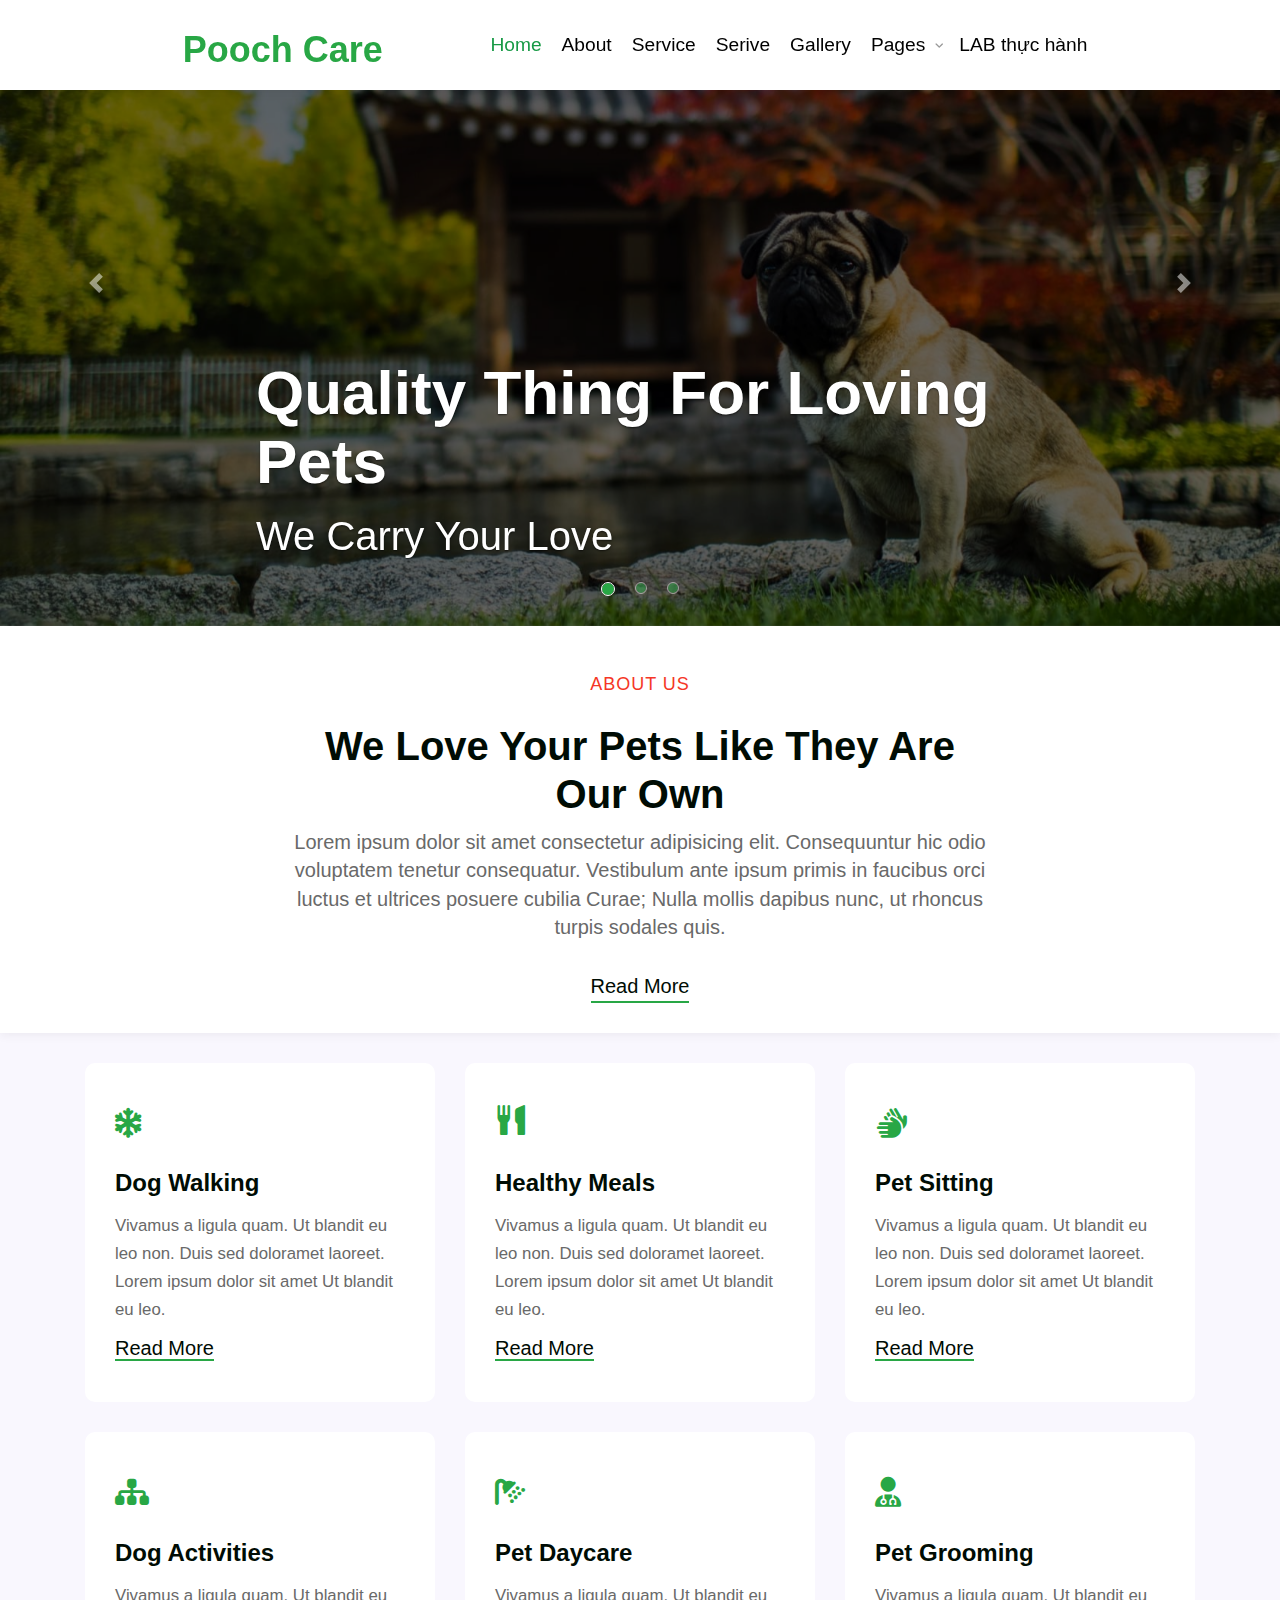
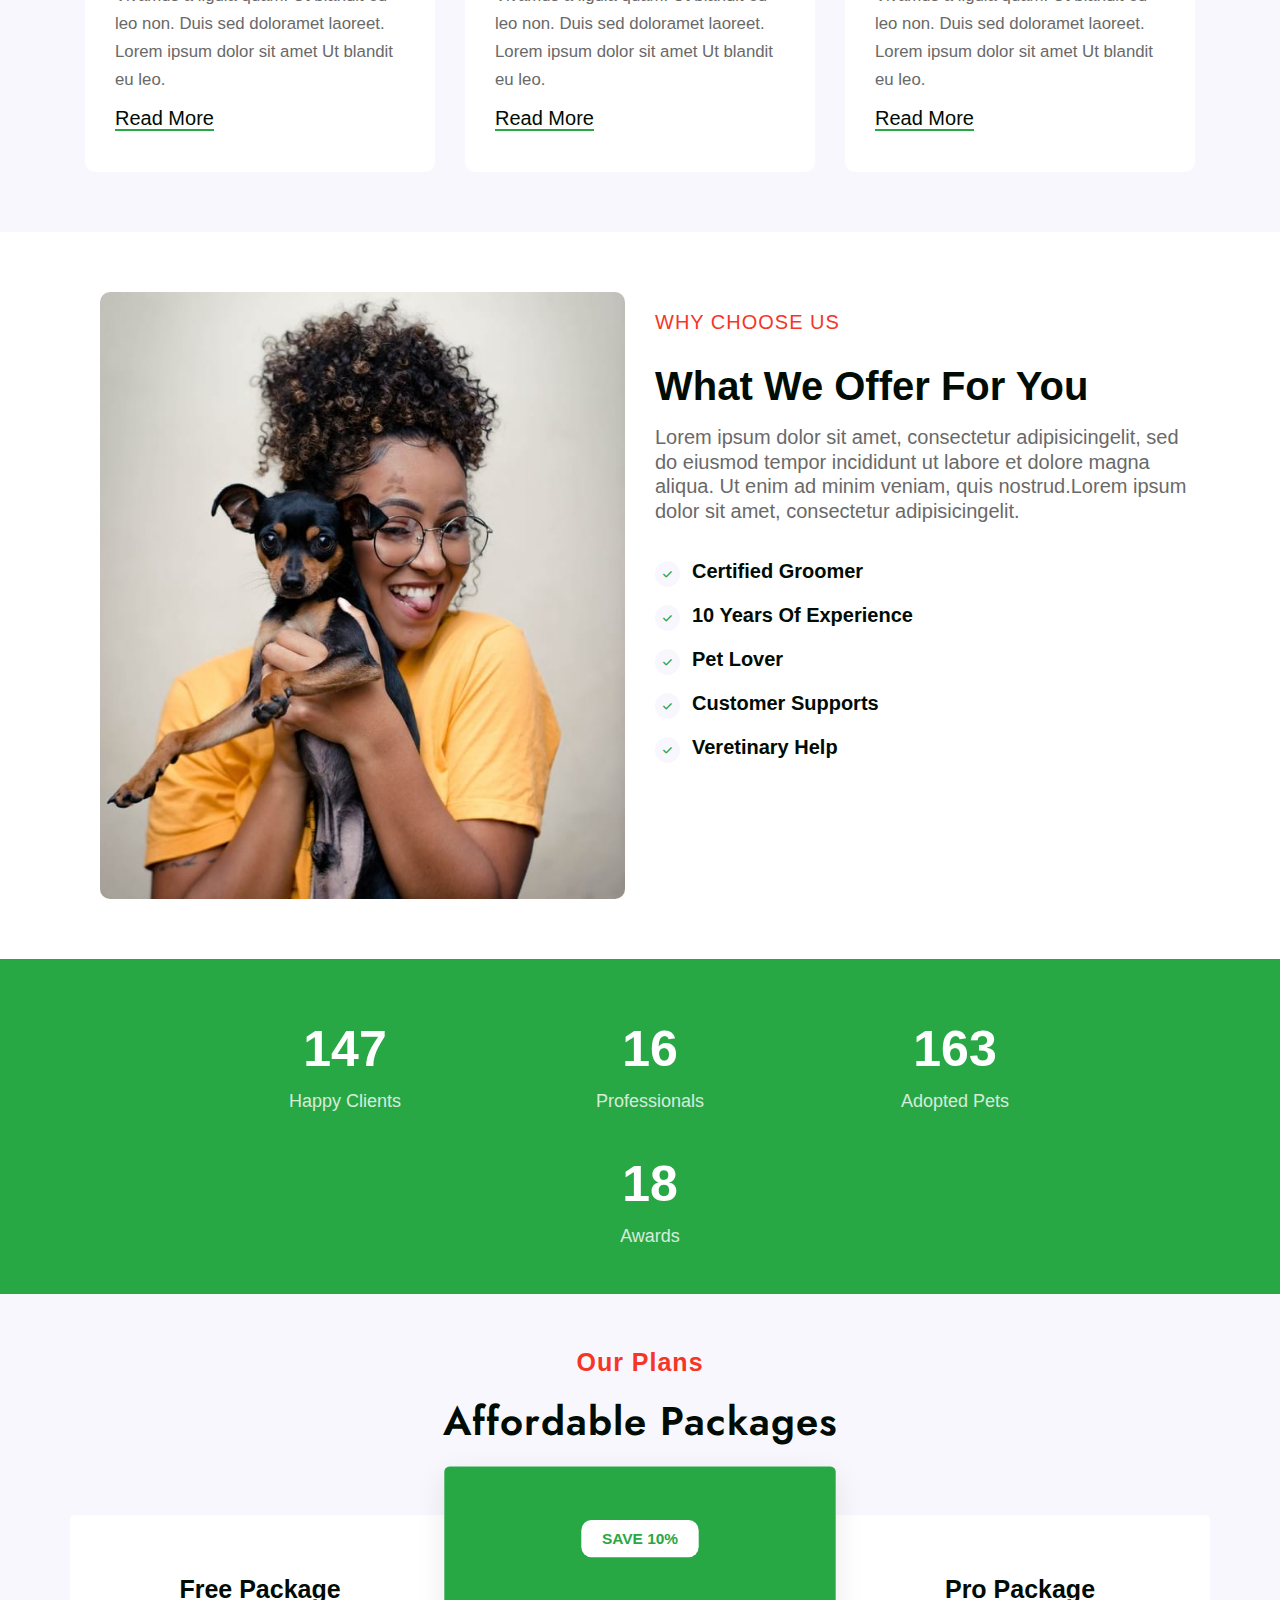
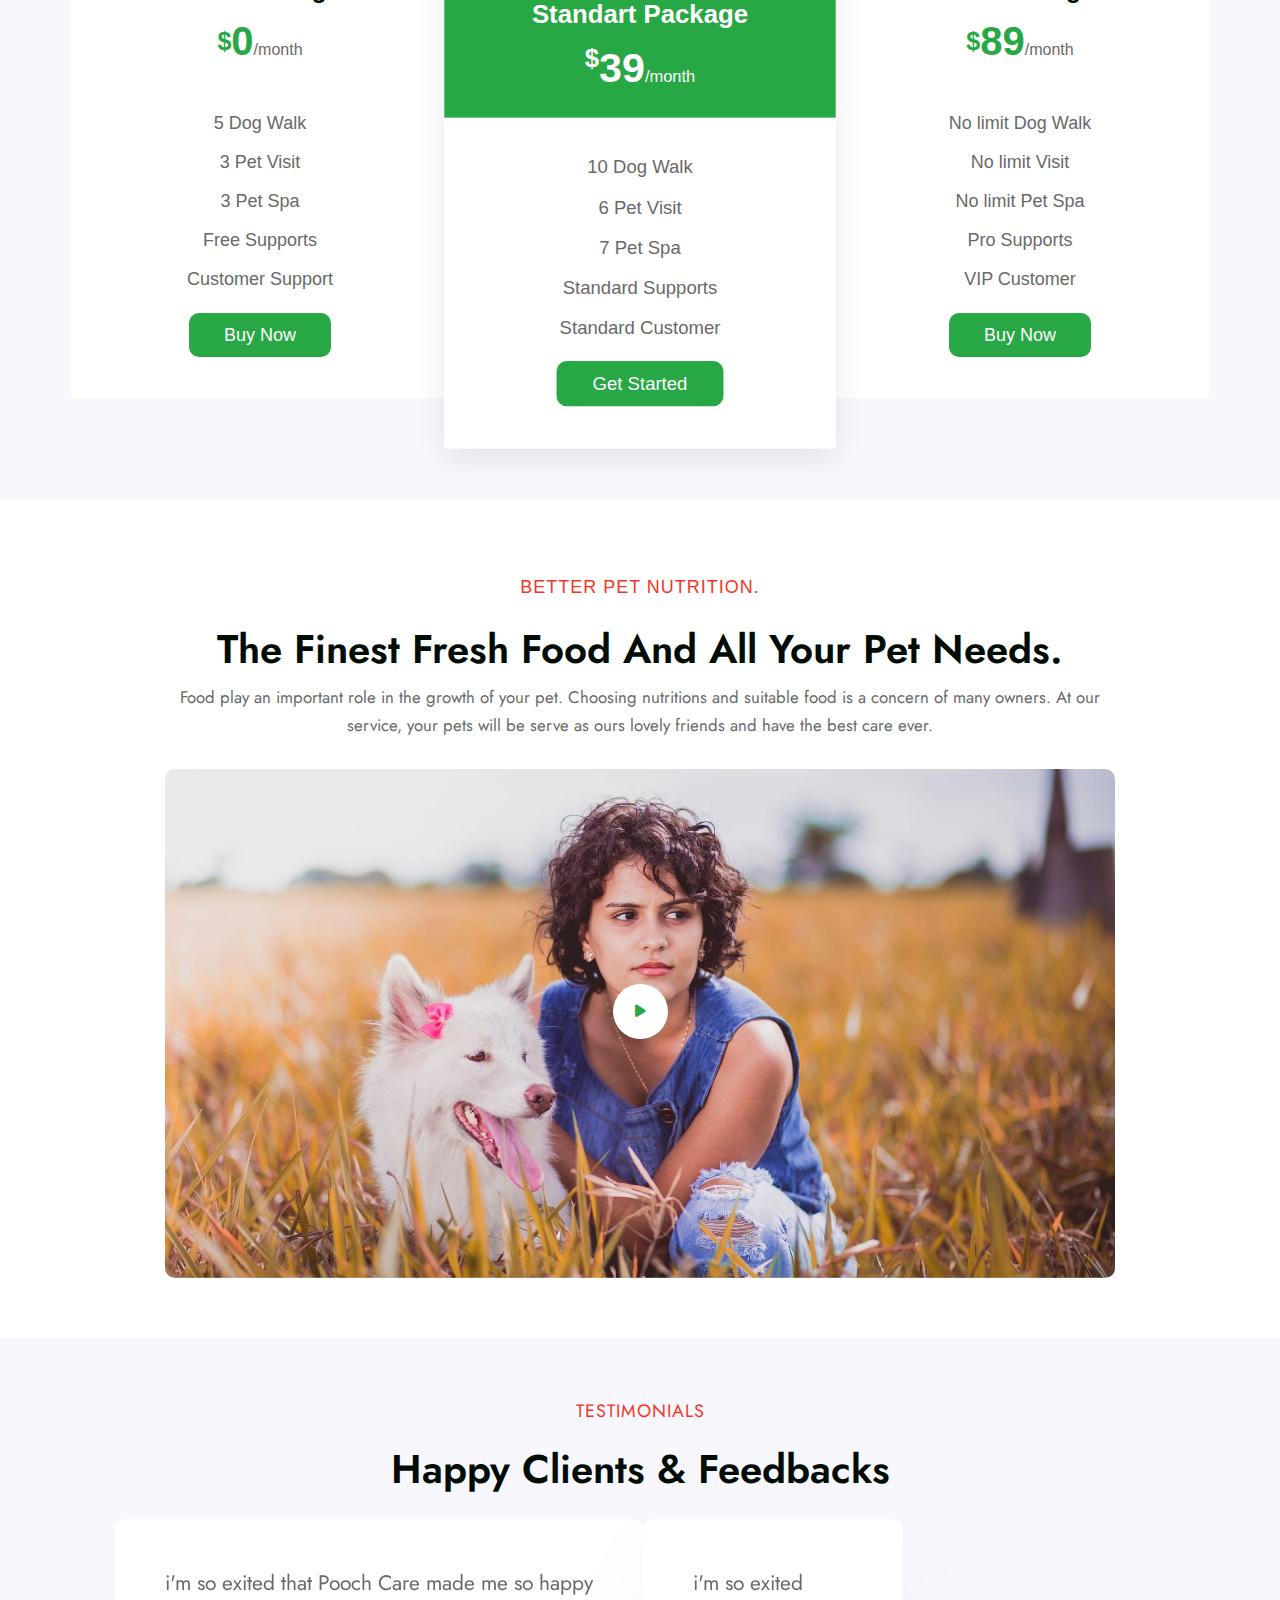
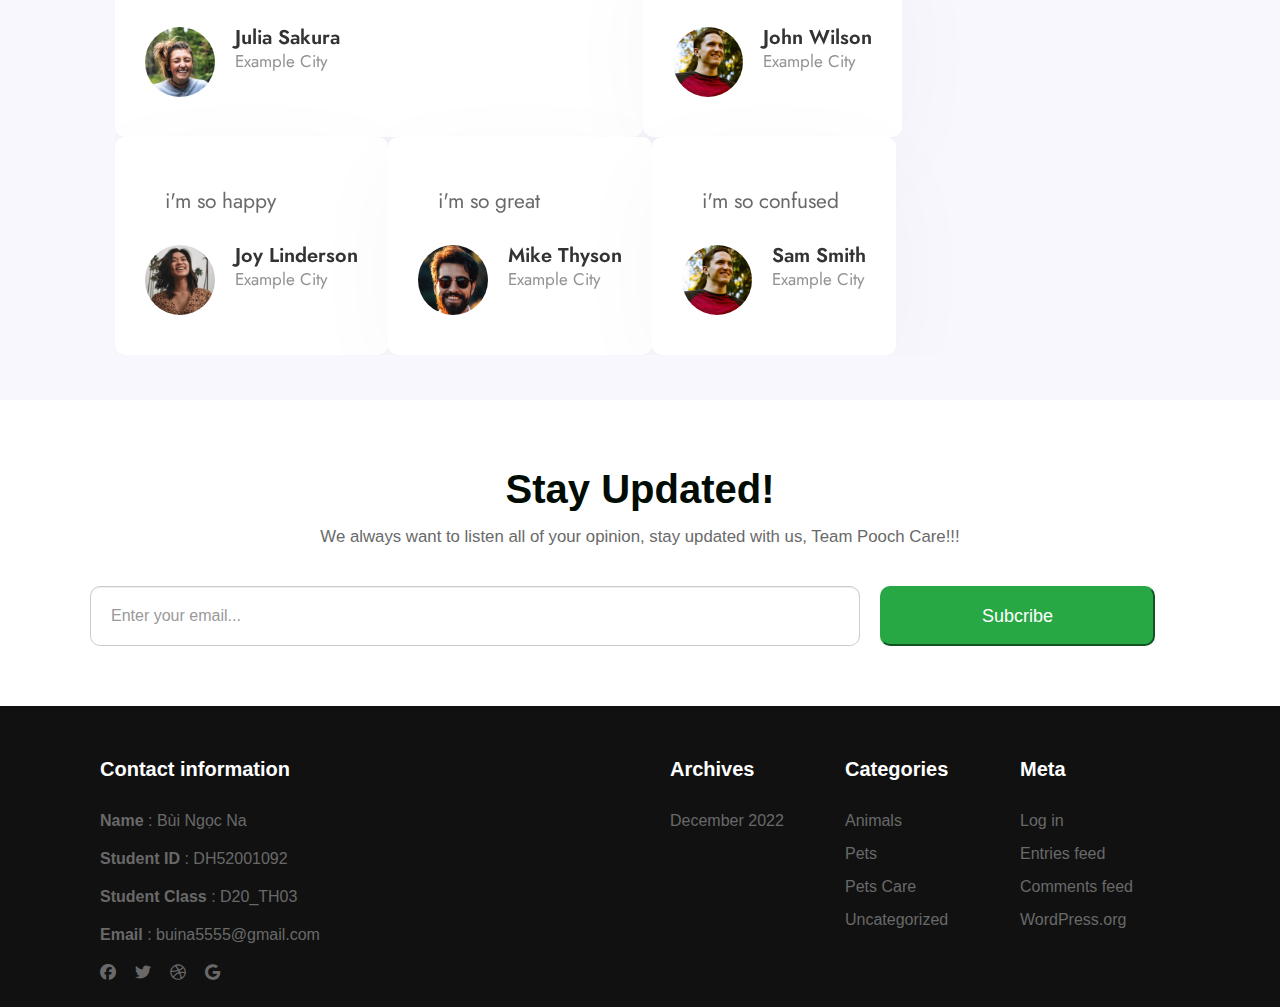
==== commit a0c33fe6: "update" ====
--- a/index.html
+++ b/index.html
@@ -1,8 +1,8 @@
 <!DOCTYPE html>
 <html lang="en">
   <head>
-    <link rel="stylesheet" href="./style.css" />
-    <link rel="icon" href="./img/favicon-32x32.png" />
+    <link rel="stylesheet" href="../css/style.css" />
+    <link rel="icon" href="../img/favicon-32x32.png" />
     <title>Poochcare Animal</title>
     <!-- Required meta tags -->
     <meta charset="utf-8" />
@@ -70,7 +70,7 @@
           </div>
           <i class="fa fa-angle-down"></i>
           <!-- End dropdown-list -->
-          <div><a href="#">Contact</a></div>
+          <div><a href="#">LAB thực hành</a></div>
         </div>
         <!-- End navigation bar -->
       </div>
@@ -104,7 +104,7 @@
           <div class="carousel-item active">
             <img
               class="d-block w-100"
-              src="./img/banner1.jpg"
+              src="../img/banner1.jpg"
               alt="First slide"
             />
             <div
@@ -118,7 +118,7 @@
           <div class="carousel-item">
             <img
               class="d-block w-100"
-              src="./img/banner2.jpg"
+              src="../img/banner2.jpg"
               alt="Second slide"
             />
             <div
@@ -132,7 +132,7 @@
           <div class="carousel-item">
             <img
               class="d-block w-100"
-              src="./img/banner3.jpg"
+              src="../img/banner3.jpg"
               alt="Third slide"
             />
             <div
@@ -275,7 +275,7 @@
         <div class="container py-md-5 py3">
           <div class="main-content row">
             <div class="main-content-image col-lg-6 pl-lg-5 mb-lg-0 mb-5">
-              <img src="./img/ab.jpg" alt="picture" class="img-fluid" />
+              <img src="../img/ab.jpg" alt="picture" class="img-fluid" />
             </div>
             <div class="main-content-text col-lg-6">
               <h6 class="sub-title">Why Choose Us</h6>
@@ -430,12 +430,12 @@
             <div class="history-info mt-5">
               <div class="position-relative">
                 <img
-                  src="./img/banner2.jpg"
+                  src="../img/banner2.jpg"
                   alt="video-popup"
                   class="radius-image img-fluid video-popup-image"
                 />
                 <a
-                  href="./img/273202258.mp4"
+                  href="../img/273202258.mp4"
                   target="_blank"
                   class="popup-with-zoom-animation text-center play-view position-absolute"
                 >
@@ -462,7 +462,7 @@
           <div class="feedback-width">
             <div
               id="owl-demo1"
-              class="owl-carousel owl-theme owl-loaded owl-drag owl-two"
+              class="owl-two owl-carousel owl-theme owl-loaded owl-drag"
             >
               <div class="owl-stage-outer">
                 <div class="owl-stage">
@@ -470,44 +470,18 @@
                     <div class="item">
                       <div class="testimonial-content">
                         <blockquote>
-                          <p>
-                            Lorem ipsum dolor sit amet consectetur adipisicing
-                            elit. Impedit ab officiis, voluptates amet possimus
-                            quas ad, accusantium quam sequi, consectetur
-                            asperiores. Consectetur ipsa veniam aliquam eius,
-                            corporis cum iure repudiandae!
-                          </p>
+                          <p>i'm so exited that Pooch Care made me so happy</p>
                         </blockquote>
                         <div class="testimonial-des">
                           <div class="des-image">
-                            <img src="./img/f1.jpg" alt="client-image" class="img-fluid">
+                            <img
+                              src="../img/f1.jpg"
+                              alt="client-image"
+                              class="img-fluid"
+                            />
                           </div>
                           <div class="people align-self">
-                            <h3>John Wilson</h3>
-                            <p class="identity">Example City</p>
-                          </div>
-                        </div>
-                      </div>
-                    </div>
-                  </div>
-                  <div class="owl-item active">
-                    <div class="item">
-                      <div class="testimonial-content">
-                        <blockquote>
-                          <p>
-                            Lorem ipsum dolor sit amet consectetur adipisicing
-                            elit. Impedit ab officiis, voluptates amet possimus
-                            quas ad, accusantium quam sequi, consectetur
-                            asperiores. Consectetur ipsa veniam aliquam eius,
-                            corporis cum iure repudiandae!
-                          </p>
-                        </blockquote>
-                        <div class="testimonial-des">
-                          <div class="des-image">
-                            <img src="./img/f1.jpg" alt="client-image" class="img-fluid">
-                          </div>
-                          <div class="people align-self">
-                            <h3>John Wilson</h3>
+                            <h3>Julia Sakura</h3>
                             <p class="identity">Example City</p>
                           </div>
                         </div>
@@ -518,17 +492,15 @@
                     <div class="item">
                       <div class="testimonial-content">
                         <blockquote>
-                          <p>
-                            Lorem ipsum dolor sit amet consectetur adipisicing
-                            elit. Impedit ab officiis, voluptates amet possimus
-                            quas ad, accusantium quam sequi, consectetur
-                            asperiores. Consectetur ipsa veniam aliquam eius,
-                            corporis cum iure repudiandae!
-                          </p>
+                          <p>i'm so exited</p>
                         </blockquote>
                         <div class="testimonial-des">
                           <div class="des-image">
-                            <img src="./img/f1.jpg" alt="client-image" class="img-fluid">
+                            <img
+                              src="../img/f2.jpg"
+                              alt="client-image"
+                              class="img-fluid"
+                            />
                           </div>
                           <div class="people align-self">
                             <h3>John Wilson</h3>
@@ -542,20 +514,18 @@
                     <div class="item">
                       <div class="testimonial-content">
                         <blockquote>
-                          <p>
-                            Lorem ipsum dolor sit amet consectetur adipisicing
-                            elit. Impedit ab officiis, voluptates amet possimus
-                            quas ad, accusantium quam sequi, consectetur
-                            asperiores. Consectetur ipsa veniam aliquam eius,
-                            corporis cum iure repudiandae!
-                          </p>
+                          <p>i'm so happy</p>
                         </blockquote>
                         <div class="testimonial-des">
                           <div class="des-image">
-                            <img src="./img/f1.jpg" alt="client-image" class="img-fluid">
+                            <img
+                              src="../img/f3.jpg"
+                              alt="client-image"
+                              class="img-fluid"
+                            />
                           </div>
                           <div class="people align-self">
-                            <h3>John Wilson</h3>
+                            <h3>Joy Linderson</h3>
                             <p class="identity">Example City</p>
                           </div>
                         </div>
@@ -566,20 +536,18 @@
                     <div class="item">
                       <div class="testimonial-content">
                         <blockquote>
-                          <p>
-                            Lorem ipsum dolor sit amet consectetur adipisicing
-                            elit. Impedit ab officiis, voluptates amet possimus
-                            quas ad, accusantium quam sequi, consectetur
-                            asperiores. Consectetur ipsa veniam aliquam eius,
-                            corporis cum iure repudiandae!
-                          </p>
+                          <p>i'm so great</p>
                         </blockquote>
                         <div class="testimonial-des">
                           <div class="des-image">
-                            <img src="./img/f1.jpg" alt="client-image" class="img-fluid">
+                            <img
+                              src="../img/f4.jpg"
+                              alt="client-image"
+                              class="img-fluid"
+                            />
                           </div>
                           <div class="people align-self">
-                            <h3>John Wilson</h3>
+                            <h3>Mike Thyson</h3>
                             <p class="identity">Example City</p>
                           </div>
                         </div>
@@ -590,20 +558,18 @@
                     <div class="item">
                       <div class="testimonial-content">
                         <blockquote>
-                          <p>
-                            Lorem ipsum dolor sit amet consectetur adipisicing
-                            elit. Impedit ab officiis, voluptates amet possimus
-                            quas ad, accusantium quam sequi, consectetur
-                            asperiores. Consectetur ipsa veniam aliquam eius,
-                            corporis cum iure repudiandae!
-                          </p>
+                          <p>i'm so confused</p>
                         </blockquote>
                         <div class="testimonial-des">
                           <div class="des-image">
-                            <img src="./img/f1.jpg" alt="client-image" class="img-fluid">
+                            <img
+                              src="../img/f2.jpg"
+                              alt="client-image"
+                              class="img-fluid"
+                            />
                           </div>
                           <div class="people align-self">
-                            <h3>John Wilson</h3>
+                            <h3>Sam Smith</h3>
                             <p class="identity">Example City</p>
                           </div>
                         </div>
@@ -618,6 +584,155 @@
       </div>
     </section>
     <!-- End feedback -->
+    <!-- Start subcribe -->
+    <section class="sub py-5">
+      <div class="container py-md-4 py-3">
+        <div class="main-content my-lg-4 mt-4">
+          <div class="mx-auto">
+            <div class="subcribe mx-auto">
+              <div class="header-section text-center mx-auto">
+                <h3 class="hny-title">Stay Updated!</h3>
+                <p class="my-3">
+                  We always want to listen all of your opinion, stay updated
+                  with us, Team Pooch Care!!!
+                </p>
+              </div>
+              <form action="" class="subcribe-field pt-2 mt-5">
+                <div
+                  class="subcribe-field-main d-md-flex flex-wrap px-lg-2 px-sm-0"
+                >
+                  <input
+                    placeholder="Enter your email..."
+                    type="email"
+                    class="form-control"
+                    required
+                  />
+                  <button
+                    class="btn-style btn-primary col-lg-3 col-sm-12 align-content-center"
+                    type="submit"
+                  >
+                    Subcribe
+                  </button>
+                </div>
+              </form>
+            </div>
+          </div>
+        </div>
+      </div>
+    </section>
+    <!-- End subcribe -->
+    <!-- Start footer -->
+    <section class="footer">
+      <footer class="footer-28">
+        <div class="footer-bg-layer">
+          <div class="container py-lg-3">
+            <div class="footer-top d-flex">
+              <div class="footer-list col-lg-6 mt-5 col-md-5">
+                <h6 class="footer-title">Contact information</h6>
+                <ul>
+                  <li>
+                    <p>
+                      <strong>Name</strong> : Bùi Ngọc Na
+                    </p>
+                  </li>
+                  <li>
+                    <p>
+                      <strong>Student ID </strong>
+                      : DH52001092
+                    </p>
+                  </li>
+                  <li>
+                    <p>
+                      <strong>Student Class </strong>
+                      : D20_TH03
+                    </p>
+                  </li>
+                  <li>
+                    <p>
+                      <strong>Email</strong>
+                      <a
+                        href="mailto:
+                      buina5555@gmail.com"
+                      >
+                        : buina5555@gmail.com
+                      </a>
+                    </p>
+                  </li>
+                </ul>
+                <div class="footerSocial mt-3">
+                  <ul class="social-icon">
+                    <li class="facebook">
+                      <a
+                        href="https://www.facebook.com/w3layouts/"
+                        title="Facebook"
+                      >
+                        <span class="fab fa-facebook" aria-hidden="true"></span>
+                      </a>
+                    </li>
+
+                    <li class="twitter">
+                      <a href="https://twitter.com/W3layouts" title="Twitter">
+                        <span class="fab fa-twitter" aria-hidden="true"></span>
+                      </a>
+                    </li>
+
+                    <li class="dribbble">
+                      <a href="https://dribbble.com/w3layouts" title="Dribbble">
+                        <span class="fab fa-dribbble" aria-hidden="true"></span>
+                      </a>
+                    </li>
+
+                    <li class="google">
+                      <a
+                        href="https://myaccount.google.com/intro/profile"
+                        title="Google"
+                      >
+                        <span class="fab fa-google" aria-hidden="true"></span>
+                      </a>
+                    </li>
+                  </ul>
+                </div>
+              </div>
+              <div class="col-lg-6 col-md-7">
+                <div class="list-product">
+                  <div class="col-sm-4 col-6 footer-list-product mt-5">
+                    <div id="archive">
+                      <h6 class="footer-title">Archives</h6>
+                      <ul>
+                        <li><a href="https://wp.w3layouts.com/poochcare/2020/12/">December 2022</a></li>
+                      </ul>
+                    </div>
+                  </div>
+                  <div class="col-sm-4 col-6 footer-list-product mt-5">
+                    <div id="Categories">
+                      <h6 class="footer-title">Categories</h6>
+                      <ul>
+                        <li><a href="https://wp.w3layouts.com/poochcare/category/animals/">Animals</a></li>
+                        <li><a href="https://wp.w3layouts.com/poochcare/category/pets/">Pets</a></li>
+                        <li><a href="https://wp.w3layouts.com/poochcare/category/pets-care/">Pets Care</a></li>
+                        <li><a href="https://wp.w3layouts.com/poochcare/category/uncategorized/">Uncategorized</a></li>
+                      </ul>
+                    </div>
+                  </div>
+                  <div class="col-sm-4 footer-list-product mt-5">
+                    <div id="meta">
+                      <h6 class="footer-title">Meta</h6>
+                      <ul>
+                        <li><a href="https://wp.w3layouts.com/poochcare/wp-login.php">Log in</a></li>
+                        <li><a href="https://wp.w3layouts.com/poochcare/feed/">Entries feed</a></li>
+                        <li><a href="https://wp.w3layouts.com/poochcare/comments/feed/">Comments feed</a></li>
+                        <li><a href="https://wordpress.org/">WordPress.org</a></li>
+                      </ul>
+                    </div>
+                  </div>
+                </div>
+              </div>
+            </div>
+          </div>
+        </div>
+      </footer>
+    </section>
+    <!-- End footer -->
     <script
       src="https://cdnjs.cloudflare.com/ajax/libs/jquery/3.6.1/jquery.min.js"
       integrity="sha512-aVKKRRi/Q/YV+4mjoKBsE4x3H+BkegoM/em46NNlCqNTmUYADjBbeNefNxYV7giUp0VxICtqdrbqU7iVaeZNXA=="
@@ -630,13 +745,25 @@
       crossorigin="anonymous"
       referrerpolicy="no-referrer"
     ></script>
-  </body>
+  <!-- Code injected by live-server -->
+</body>
   <script>
     $(".owl-carousel").owlCarousel({
       loop: true,
       margin: 40,
-      nav: true,
       items: 2,
+      responsiveClass: true,
+      responsive: {
+        600: {
+          items: 1,
+          nav: false,
+        },
+        1000: {
+          items: 2,
+          nav: true,
+          loop: false,
+        },
+      },
     });
   </script>
   <script>
--- a/css/style.css
+++ b/css/style.css
@@ -0,0 +1,908 @@
+/* import google font */
+@import url("https://fonts.googleapis.com/css2?family=Jost:wght@500&display=swap");
+:root {
+  --green: #189a46;
+  --bg-color: #fff;
+  --slider-bg-color: #0c0c0c;
+  --about-us: #f53626;
+  --black-title: #000c04;
+  --text: #696969;
+  --border-radius: 10px;
+  --bg-light: rgba(147, 107, 232, 0.05);
+}
+* {
+  margin: 0;
+  padding: 0;
+  box-sizing: border-box;
+}
+html {
+  overflow-x: hidden;
+}
+body {
+  overflow-x: hidden;
+  font-family: "Jost", sans-serif;
+}
+/* Start header */
+header {
+  position: fixed;
+  z-index: 999;
+  width: 100%;
+  height: 90px;
+  box-shadow: 0 3px 9px rgb(0 0 0 / 5%);
+  align-items: center;
+  background-color: var(--bg-color);
+}
+header .container {
+  display: flex;
+  justify-content: space-between;
+  height: 100%;
+  align-items: center;
+}
+header .container .logo h1 {
+  color: var(--green);
+  font-size: 36px;
+  font-weight: bolder;
+}
+header .container .navigation {
+  display: flex;
+  justify-content: space-between;
+}
+header .container .navigation > div {
+  padding: 0 10px;
+}
+header .container .navigation div a {
+  text-decoration: none;
+  color: black;
+  font-size: 19.2px;
+  display: block;
+  position: relative;
+}
+header .container .navigation div a:hover {
+  color: var(--green);
+  transition: all 0.4s linear;
+}
+header .container .navigation div a::after {
+  content: "";
+  width: 0px;
+  height: 2px;
+  bottom: -2px;
+  left: 0;
+  background-color: var(--green);
+  position: absolute;
+  transition: all 0.4s linear;
+}
+header .container .navigation div a:hover::after {
+  width: 100%;
+}
+header .container .navigation .dropdown-list .list {
+  position: absolute;
+  display: none;
+  background-color: var(--bg-color);
+  border-radius: 10px;
+  box-shadow: 0px 8px 16px 0px rgba(0, 0, 0, 0.2);
+  top: 68%;
+  margin-left: -50px;
+  margin-right: 10px;
+  padding: 10px;
+}
+header .container .navigation .dropdown-list:hover .list {
+  display: block;
+}
+header .container .navigation .dropdown-list .list ul {
+  list-style-type: none;
+  margin-bottom: 0;
+}
+header .container .navigation .dropdown-list .list ul li a {
+  margin: 20px 50px 20px 10px;
+  display: block;
+}
+.fa-angle-down {
+  margin-top: 9px;
+  padding-right: 5px;
+  color: #999;
+  font-size: 10px;
+}
+/* End header */
+/* Start Slider */
+.slider {
+  margin-top: -60px;
+}
+.slider .carousel-indicators .dot {
+  background-color: var(--green);
+  margin: 0 10px;
+}
+
+.slider .carousel-inner::after {
+  content: "";
+  position: absolute;
+  top: 0;
+  bottom: 0;
+  left: 0;
+  right: 0;
+  background: rgba(0, 0, 0, 0.6);
+}
+
+.slider .carousel-item .carousel-caption {
+  line-height: 60px;
+  font-size: 40px;
+}
+.slider .carousel-item .carousel-caption > h1 {
+  font-size: 62px;
+  font-weight: 700;
+}
+/* End Slider */
+/* Start Introduction */
+#about {
+  padding: 3rem 0 !important;
+  box-shadow: 0 3px 9px rgb(0 0 0 / 5%);
+}
+
+#about .container .main-content {
+  margin: 0 auto;
+  max-width: 700px;
+  text-align: center;
+}
+
+#about .container .main-content .sub-title {
+  font-size: 18px;
+  font-weight: 400;
+  text-transform: uppercase;
+  line-height: 2em;
+  letter-spacing: 1px;
+  color: var(--about-us);
+}
+#about .container .main-content .main-title {
+  font-size: 40px;
+  font-weight: 600;
+  line-height: 48px;
+  text-transform: capitalize;
+  color: var(--black-title);
+}
+#about .container .main-content .my-text {
+  color: var(--text);
+  font-size: 20px;
+  margin: 1rem 0 !important;
+}
+#about .container .main-content .read {
+  text-decoration: none;
+  color: var(--black-title);
+  border-bottom: 2px solid var(--green);
+  font-size: 20px;
+  margin-top: 20px;
+  display: inline-block;
+  text-transform: capitalize;
+}
+#about .container .main-content .read:hover {
+  transition: all 0.4s linear;
+  color: var(--green);
+}
+/* End Introduction */
+/* Start features */
+.features {
+  background-color: var(--bg-light);
+  padding: 3rem 0 !important;
+}
+.features .container .main-content {
+  transition: margin 0.2s ease-in-out;
+}
+.features .container .main-content .grids-feature:hover {
+  margin-top: -20px;
+}
+.features .container .main-content .grids-feature {
+  margin-bottom: 30px;
+}
+.features .container .main-content .grids-feature .area-box {
+  padding: 40px 30px;
+  border-radius: var(--border-radius);
+  background-color: var(--bg-color);
+  position: relative;
+}
+.features .container .main-content .grids-feature .area-box:hover {
+  transition: all 0.5s ease 0s;
+  background-color: var(--bg-light);
+}
+.features .container .main-content .grids-feature .area-box .icon {
+  color: var(--green);
+  font-size: 30px;
+}
+.features .container .main-content .grids-feature .area-box:hover .icon {
+  animation: rotate 10s linear infinite;
+  width: fit-content;
+}
+@keyframes rotate {
+  0% {
+    transform: rotate(0);
+  }
+  100% {
+    transform: rotate(1440deg);
+  }
+}
+.features .container .main-content .grids-feature .area-box .title-head {
+  color: var(--black-title);
+  text-decoration: none;
+  display: block;
+  font-size: 24px;
+  font-weight: 600;
+  margin: 25px 0 15px 0;
+}
+.features .container .main-content .grids-feature .area-box .title-head:hover {
+  transition: all 0.4s linear;
+  color: var(--green);
+}
+.features .container .main-content .grids-feature .area-box p {
+  color: var(--text);
+  font-size: 1.2em;
+  line-height: 28px;
+}
+.features .container .main-content .grids-feature .area-box .read {
+  font-size: 20px;
+  text-decoration: none;
+  color: var(--black-title);
+  border-bottom: 2px solid var(--green);
+}
+.features .container .main-content .grids-feature .area-box .read:hover {
+  transition: all 0.4s linear;
+  color: var(--green);
+}
+/* End features */
+
+/* Start serevice */
+.service .content-with-photo .container .main-content .main-content-image img {
+  border-radius: var(--border-radius);
+}
+.service
+  .content-with-photo
+  .container
+  .main-content
+  .main-content-text
+  .sub-title {
+  font-size: 20px;
+  font-weight: 400;
+  text-transform: uppercase;
+  line-height: 2em;
+  letter-spacing: 1px;
+  color: var(--about-us);
+}
+.service
+  .content-with-photo
+  .container
+  .main-content
+  .main-content-text
+  .hny-title {
+  font-weight: 600;
+  text-transform: capitalize;
+  font-size: 40px;
+  line-height: 48px;
+  color: var(--black-title);
+}
+.service .content-with-photo .container .main-content .main-content-text p {
+  font-size: 20px;
+  line-height: 24.5px;
+  color: var(--text);
+  margin: 15px 0 35px 0;
+}
+.service .content-with-photo .container .main-content .main-content-text .fa {
+  color: var(--green);
+  margin-right: 12px;
+  background-color: var(--bg-light);
+  font-size: 10px;
+  padding: 8px;
+  border-radius: 50%;
+  display: inline-block;
+}
+.service
+  .content-with-photo
+  .container
+  .main-content
+  .main-content-text
+  .list-certified
+  li {
+  font-size: 20px;
+  line-height: 26px;
+  color: var(--black-title);
+  margin: 15px 0;
+  font-weight: 600;
+  list-style-type: none;
+}
+/* End serevice */
+/* Start counting */
+.counting {
+  background-color: var(--green);
+}
+.counting .stats-info {
+  text-align: center;
+}
+.counting .stats-info p {
+  font-size: 50px;
+  line-height: 60px;
+  font-weight: 600;
+  color: var(--bg-color);
+  margin-top: 30px;
+}
+.counting .stats-info h4 {
+  line-height: 25px;
+  text-transform: capitalize;
+  color: var(--bg-color);
+  font-weight: 400;
+  margin-top: 10px;
+  opacity: 0.8;
+}
+/* End counting */
+/* Start Plan */
+.pricing {
+  background-color: var(--bg-light);
+}
+.pricing .pricing-7-sec .container .pricing-package .pricing-gd-left {
+  background-color: var(--bg-color);
+  border-radius: 5px;
+  align-self: center;
+}
+.pricing
+  .pricing-7-sec
+  .container
+  .pricing-package
+  .pricing-gd-left
+  .pricing-left {
+  text-align: center;
+  padding: 3.5em 2.5em;
+}
+.pricing .pricing-7-sec .container .heading h6 {
+  margin-bottom: 10px;
+  font-size: 25px;
+  font-weight: 600;
+  letter-spacing: 1px;
+  color: var(--about-us);
+}
+.pricing .pricing-7-sec .container .heading h3 {
+  font-size: 40px;
+  font-weight: 600;
+  line-height: 48px;
+  color: var(--black-title);
+  font-family: "Jost";
+  letter-spacing: 1px;
+}
+.pricing .pricing-7-sec .container .pricing-package {
+  display: flex;
+}
+.pricing
+  .pricing-7-sec
+  .container
+  .pricing-package
+  .pricing-gd-left
+  .pricing-left
+  .pricing-left-top
+  h6 {
+  color: var(--black-title);
+  font-weight: 600;
+  font-size: 25px;
+  line-height: 30px;
+  margin-bottom: 10px;
+}
+.pricing
+  .pricing-7-sec
+  .container
+  .pricing-package
+  .pricing-gd-left
+  .pricing-left
+  .pricing-left-top
+  h4 {
+  font-size: 40px;
+  line-height: 45px;
+  font-weight: 600;
+  margin: 15px 0 20px;
+  color: var(--green);
+}
+.pricing
+  .pricing-7-sec
+  .container
+  .pricing-package
+  .pricing-gd-left
+  .pricing-left
+  .pricing-left-top
+  h4
+  label {
+  font-size: 25px;
+  vertical-align: text-top;
+}
+.pricing
+  .pricing-7-sec
+  .container
+  .pricing-package
+  .pricing-gd-left
+  .pricing-left
+  .pricing-left-top
+  h4
+  span {
+  font-size: 16px;
+  line-height: 25px;
+  color: var(--text);
+  font-weight: 400;
+}
+.pricing
+  .pricing-7-sec
+  .container
+  .pricing-package
+  .pricing-gd-left
+  .pricing-left
+  .pricing-left-bottom {
+  padding-top: 1em;
+}
+.pricing
+  .pricing-7-sec
+  .container
+  .pricing-package
+  .pricing-gd-left
+  .pricing-left
+  .pricing-left-bottom
+  .pricing-left-bottom-bottom
+  ul.links
+  li {
+  list-style-type: none;
+  color: var(--text);
+  margin-bottom: 5px;
+  font-size: 18px;
+  line-height: 28px;
+  font-weight: normal;
+  align-self: center;
+  padding-top: 6px;
+}
+.pricing
+  .pricing-7-sec
+  .container
+  .pricing-package
+  .pricing-gd-left
+  .pricing-left
+  .pricing-left-bottom
+  .buy-button {
+  margin-top: 2em;
+}
+.pricing
+  .pricing-7-sec
+  .container
+  .pricing-package
+  .pricing-gd-left
+  .pricing-left
+  .pricing-left-bottom
+  .buy-button
+  .btn-primary {
+  padding: 12px 35px;
+  font-size: 18px;
+  line-height: 28px;
+  font-weight: 400;
+  border-radius: var(--border-radius);
+  background-color: var(--green);
+  text-decoration: none;
+}
+.pricing
+  .pricing-7-sec
+  .container
+  .pricing-package
+  .pricing-gd-left
+  .pricing-left
+  .pricing-left-bottom
+  .buy-button
+  .btn-primary:hover {
+  transition: color 0.15s ease-in-out, background-color 0.15s ease-in-out,
+    border-color 0.15s ease-in-out, box-shadow 0.15s ease-in-out;
+  background-color: #189a46;
+}
+.pricing .pricing-7-sec .container .pricing-package .pricing-gd-middle {
+  -webkit-transform: scale(1.03);
+  z-index: 1;
+  margin: 0;
+  box-shadow: 0 10px 30px 0 rgb(17 17 17 / 9%);
+  border-radius: 6px;
+  text-align: center;
+}
+.pricing
+  .pricing-7-sec
+  .container
+  .pricing-package
+  .pricing-gd-middle
+  .box-pricing-standard-package
+  .pricing-middle-top {
+  padding: 3em 2.5em 0.5em;
+  background-color: var(--green);
+  border-top-right-radius: 5px;
+  border-top-left-radius: 5px;
+}
+.pricing
+  .pricing-7-sec
+  .container
+  .pricing-package
+  .pricing-gd-middle
+  .box-pricing-standard-package
+  .pricing-middle-top
+  > h5 {
+  font-size: 15px;
+  line-height: 20px;
+  color: var(--green);
+  text-transform: uppercase;
+  margin-bottom: 30px;
+  font-weight: 700;
+  display: inline-block;
+  padding: 8px 20px;
+  background: #fff;
+  border-radius: var(--border-radius);
+}
+.pricing
+  .pricing-7-sec
+  .container
+  .pricing-package
+  .pricing-gd-middle
+  .box-pricing-standard-package
+  .pricing-middle-top
+  > h6 {
+  text-transform: capitalize;
+  margin-bottom: 10px;
+  font-size: 25px;
+  line-height: 30px;
+  font-weight: 600;
+  color: #fff;
+}
+.pricing
+  .pricing-7-sec
+  .container
+  .pricing-package
+  .pricing-gd-middle
+  .box-pricing-standard-package
+  .pricing-middle-top
+  > h4 {
+  color: #fff;
+  font-size: 40px;
+  margin: 15px 0 20px;
+  font-weight: 600;
+}
+.pricing
+  .pricing-7-sec
+  .container
+  .pricing-package
+  .pricing-gd-middle
+  .box-pricing-standard-package
+  .pricing-middle-top
+  > h4
+  > label {
+  font-size: 25px;
+  vertical-align: text-top;
+}
+.pricing
+  .pricing-7-sec
+  .container
+  .pricing-package
+  .pricing-gd-middle
+  .box-pricing-standard-package
+  .pricing-middle-top
+  > h4
+  > span {
+  font-size: 16px;
+  line-height: 25px;
+  font-weight: 400;
+}
+.pricing
+  .pricing-7-sec
+  .container
+  .pricing-package
+  .pricing-gd-middle
+  .box-pricing-standard-package
+  .pricing-middle-bottom {
+  padding: 2em 2.5em 3.5em;
+  background-color: var(--bg-color);
+}
+.pricing
+  .pricing-7-sec
+  .container
+  .pricing-package
+  .pricing-gd-middle
+  .box-pricing-standard-package
+  .pricing-middle-bottom
+  ul.links {
+  min-height: 120px;
+  list-style: none;
+}
+.pricing
+  .pricing-7-sec
+  .container
+  .pricing-package
+  .pricing-gd-middle
+  .box-pricing-standard-package
+  .pricing-middle-bottom
+  ul.links
+  li {
+  margin-bottom: 5px;
+  color: var(--text);
+  font-size: 18px;
+  line-height: 28px;
+  align-self: center;
+  padding-top: 6px;
+}
+.pricing
+  .pricing-7-sec
+  .container
+  .pricing-package
+  .pricing-gd-middle
+  .box-pricing-standard-package
+  .pricing-middle-bottom
+  .buy-button {
+  margin-top: 2em;
+}
+.pricing
+  .pricing-7-sec
+  .container
+  .pricing-package
+  .pricing-gd-middle
+  .box-pricing-standard-package
+  .pricing-middle-bottom
+  .buy-button
+  .btn-primary {
+  color: #fff;
+  background: var(--green);
+  padding: 12px 35px;
+  border-radius: var(--border-radius);
+  font-size: 18px;
+}
+.pricing
+  .pricing-7-sec
+  .container
+  .pricing-package
+  .pricing-gd-middle
+  .box-pricing-standard-package
+  .pricing-middle-bottom
+  .buy-button
+  > a {
+  text-decoration: none;
+}
+.pricing
+  .pricing-7-sec
+  .container
+  .pricing-package
+  .pricing-gd-middle
+  .box-pricing-standard-package
+  .pricing-middle-bottom
+  .buy-button
+  .btn-primary:hover {
+  transition: color 0.15s ease-in-out, background-color 0.15s ease-in-out,
+    border-color 0.15s ease-in-out, box-shadow 0.15s ease-in-out;
+  background-color: #189a46;
+}
+/* End Plan */
+/* Start video popup */
+.video-popup .new-block {
+  display: grid;
+  align-items: center;
+  padding: 2rem 0;
+}
+.video-popup .new-block .middle-section {
+  max-width: 950px;
+  margin: 0 auto;
+}
+.video-popup .new-block .middle-section .sub-title {
+  font-size: 18px;
+  font-weight: 400;
+  text-transform: uppercase;
+  line-height: 2em;
+  letter-spacing: 1px;
+  color: var(--about-us);
+}
+.video-popup .new-block .middle-section .hny-title {
+  font-size: 40px;
+  font-weight: 600;
+  line-height: 48px;
+  text-transform: capitalize;
+  font-family: "Jost", sans-serif;
+  color: var(--black-title);
+}
+.video-popup .new-block .middle-section p {
+  font-size: 1.2em;
+  line-height: 28px;
+  color: var(--text);
+  font-family: "Jost", sans-serif;
+  color: var(--text);
+}
+.video-popup .history-info .radius-image {
+  border-radius: var(--border-radius);
+}
+.video-popup .history-info .popup-with-zoom-animation {
+  left: 0;
+  right: 0;
+  top: calc(50% - 40px);
+}
+.video-popup .history-info .popup-with-zoom-animation .video-play-icon {
+  background: #fff;
+  display: inline-block;
+  width: 55px;
+  height: 55px;
+  line-height: 55px;
+  border-radius: 50%;
+  transition: 0.3s ease-in-out;
+  animation: ripple-circle 1s linear infinite;
+}
+.video-popup .history-info .popup-with-zoom-animation .video-play-icon:hover {
+  scale: 1.5;
+  transition: 0.3s ease-in-out;
+}
+@keyframes ripple-circle {
+  0% {
+    box-shadow: 0 0 0 0.7rem rgba(24, 154, 70, 0.2),
+      0 0 0 0.5rem rgba(24, 154, 70, 0.2), 0 0 0 0.5rem rgba(24, 154, 70, 0.2);
+  }
+  50% {
+    box-shadow: 0 0 0 0.5rem rgba(24, 154, 70, 0.2),
+      0 0 0 1.5rem rgba(24, 154, 70, 0.2), 0 0 0 3rem rgba(29, 170, 74, 0);
+  }
+  100% {
+    box-shadow: 0 0 0 1.5rem rgba(24, 154, 70, 0.2),
+      0 0 0 3rem rgba(24, 154, 70, 0.2), 0 0 0 5rem rgba(29, 170, 74, 0);
+  }
+}
+.video-popup .history-info .popup-with-zoom-animation .video-play-icon > i {
+  color: var(--green);
+}
+.video-popup .history-info #small-dialog{
+    max-width: 750px;
+    margin: 40px auto;
+    position: relative;
+}
+.video-popup .history-info .mfp-hide{
+    display: none !important;
+}
+/* End video popup */
+/* Start feedback */
+.client {
+    font-family: 'Jost', sans-serif;
+    background-color: var(--bg-light);
+}
+.client .customer-feedback .feedback-block .heading-text .sub-title {
+    font-size: 18px;
+    font-weight: 400;
+    line-height: 2em;
+    letter-spacing: 1px;
+    color: var(--about-us);
+}
+.client .customer-feedback .feedback-block .heading-text .hny-title {
+    font-size: 40px;
+    font-weight: 600;
+    line-height: 40px;
+    color: var(--black-title);
+}
+.client .customer-feedback .feedback-width{
+    max-width: 1050px;
+    margin: auto;
+}
+.client .customer-feedback .feedback-width .out-stage-outer .owl-stage{
+  transform: translate3d(0, 0 ,0);
+  transition: all 0.25s ease 0s;
+  width: 3210;
+}
+.client .customer-feedback .feedback-width .out-stage-outer .owl-stage .owl-item{
+  width: 515px;
+  margin-right: 20px;
+}
+.client .customer-feedback .feedback-block .feedback-width .testimonial-content {
+  display: block;
+  position: relative;
+  padding: 40px 30px;
+  background-color: var(--bg-color);
+  box-shadow: 0 25px 98px 0 rgb(19 19 19 / 3%);
+  border-radius: var(--border-radius);
+}
+.client .customer-feedback .feedback-block .feedback-width .testimonial-content blockquote{
+  border-left: none;
+}
+.client .customer-feedback .feedback-block .feedback-width .testimonial-content blockquote p{
+  font-size: 1.2em;
+  line-height: 28px;
+  color: var(--text);
+}
+.client .customer-feedback .feedback-block .feedback-width .testimonial-content .testimonial-des {
+  display: flex;
+  text-align: center;
+}
+.client .customer-feedback .feedback-block .feedback-width .testimonial-content .testimonial-des .des-image {
+  width: 70px;
+  height: 70px;
+  display: inline-block;
+  overflow: hidden;
+  background-color: var(--bg-color);
+  border-radius: 50%;
+}
+.client .customer-feedback .feedback-block .feedback-width .testimonial-content .testimonial-des img {
+  width: 100%;
+  min-height: 100%;
+  object-fit: cover;
+  object-position: center;
+}
+.client .customer-feedback .feedback-block .feedback-width .testimonial-content .testimonial-des .people {
+  margin: 0;
+  margin-left: 20px;
+  text-align: left;
+}
+.client .customer-feedback .feedback-block .feedback-width .testimonial-content .testimonial-des .people h3{
+  margin: 0;
+  font-weight: 600;
+  font-size: 20px;
+}
+.client .customer-feedback .feedback-block .feedback-width .testimonial-content .testimonial-des .people .identity{
+  color: #777;
+  font-size: 17px;
+  margin-bottom: 0;
+  opacity: 0.8;
+  text-align: left;
+}
+/* End feedback */
+/* Start Subcribe */
+.sub .container .main-content .subcribe .header-section .hny-title {
+  font-size: 40px;
+    font-weight: 600;
+    line-height: 48px;
+    text-transform: capitalize;
+    color: var(--black-title);
+}
+.sub .container .main-content .subcribe .header-section p {
+  font-size: 1.2em;
+  line-height: 28px;
+  color: var(--text);
+}
+.sub .container .main-content .subcribe .subcribe-field-main input[type="email"] {
+  font-size: 16px;
+  color: var(--text);
+  border-radius: var(--border-radius);
+  padding: 0 20px;
+  flex-basis: 70%;
+  height: 60px;
+}
+.sub .container .main-content .subcribe .subcribe-field-main button {
+  flex-basis: 27%;
+  padding: 12px 35px;
+  font-size: 18px;
+  line-height: 28px;
+  text-transform: capitalize;
+  font-weight: 400;
+  transition: 0.3s ease-in;
+  border-radius: var(--border-radius);
+  color: #fff;
+  background-color: var(--green);
+  border-color: var(--green);
+}
+.sub .container .main-content .subcribe .subcribe-field-main button:hover {
+  -webkit-transition: 0.5s all ;
+  background-color: #116E32;
+}
+@media (min-width: 992px){
+  .col-lg-3 {
+    margin-left: 20px;
+  }
+}
+/* End Subcribe */
+/* Start Footer */
+.footer-title {
+  color: #fff;
+  font-size: 20px;
+  line-height: 26px;
+  font-weight: 600;
+  margin-bottom: 25px;
+}
+.footer-28 {
+  background-color: #111;
+}
+.footer-28 ul li {
+  list-style: none;
+  margin-bottom: 5px;
+}
+.footer-28 ul li p {
+  font-weight: normal;
+  font-size: 16px;
+  color: var(--text);
+  line-height: 28px;
+}
+.footer-28 ul li a {
+  font-weight: normal;
+  font-size: 16px;
+  color: var(--text);
+  line-height: 28px;
+}
+.footer-28 ul.social-icon li{
+  display: inline-block;
+  margin-right: 15px;
+  margin-bottom: 0;
+}
+/* End Footer */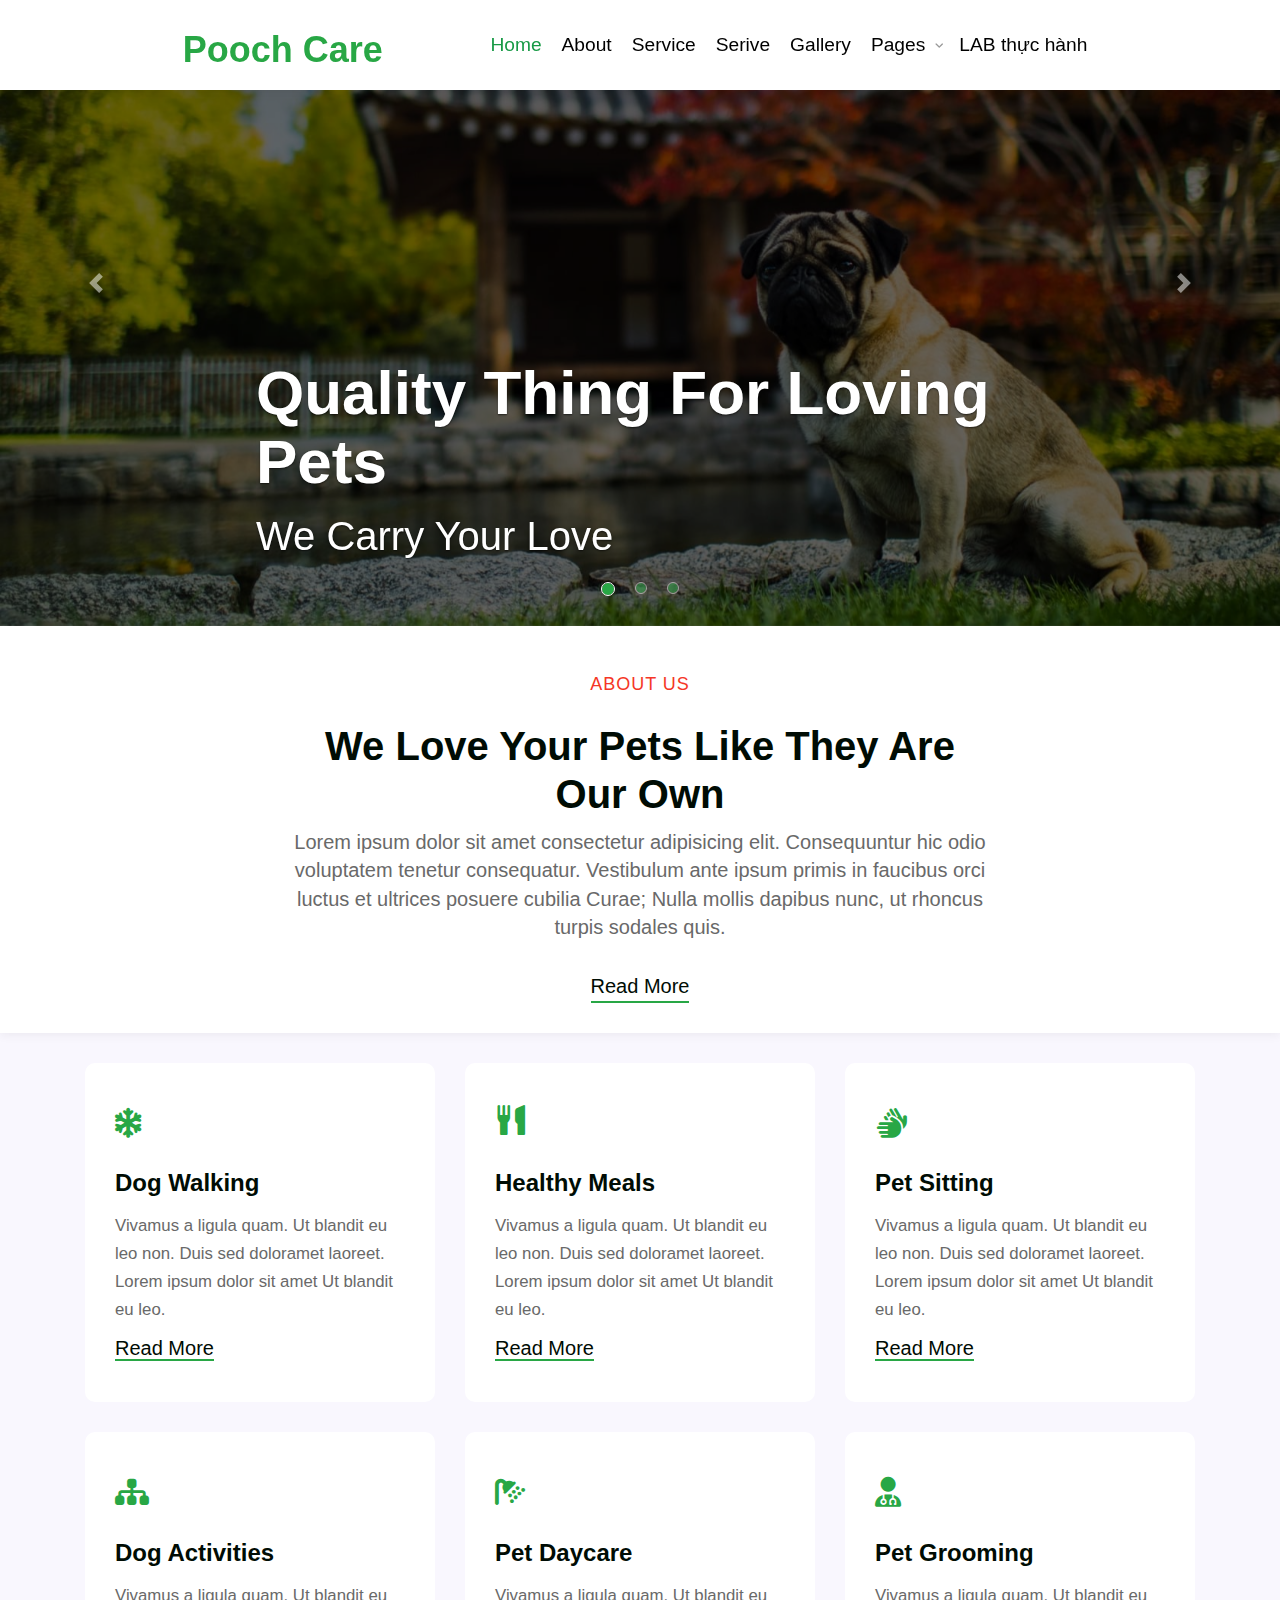
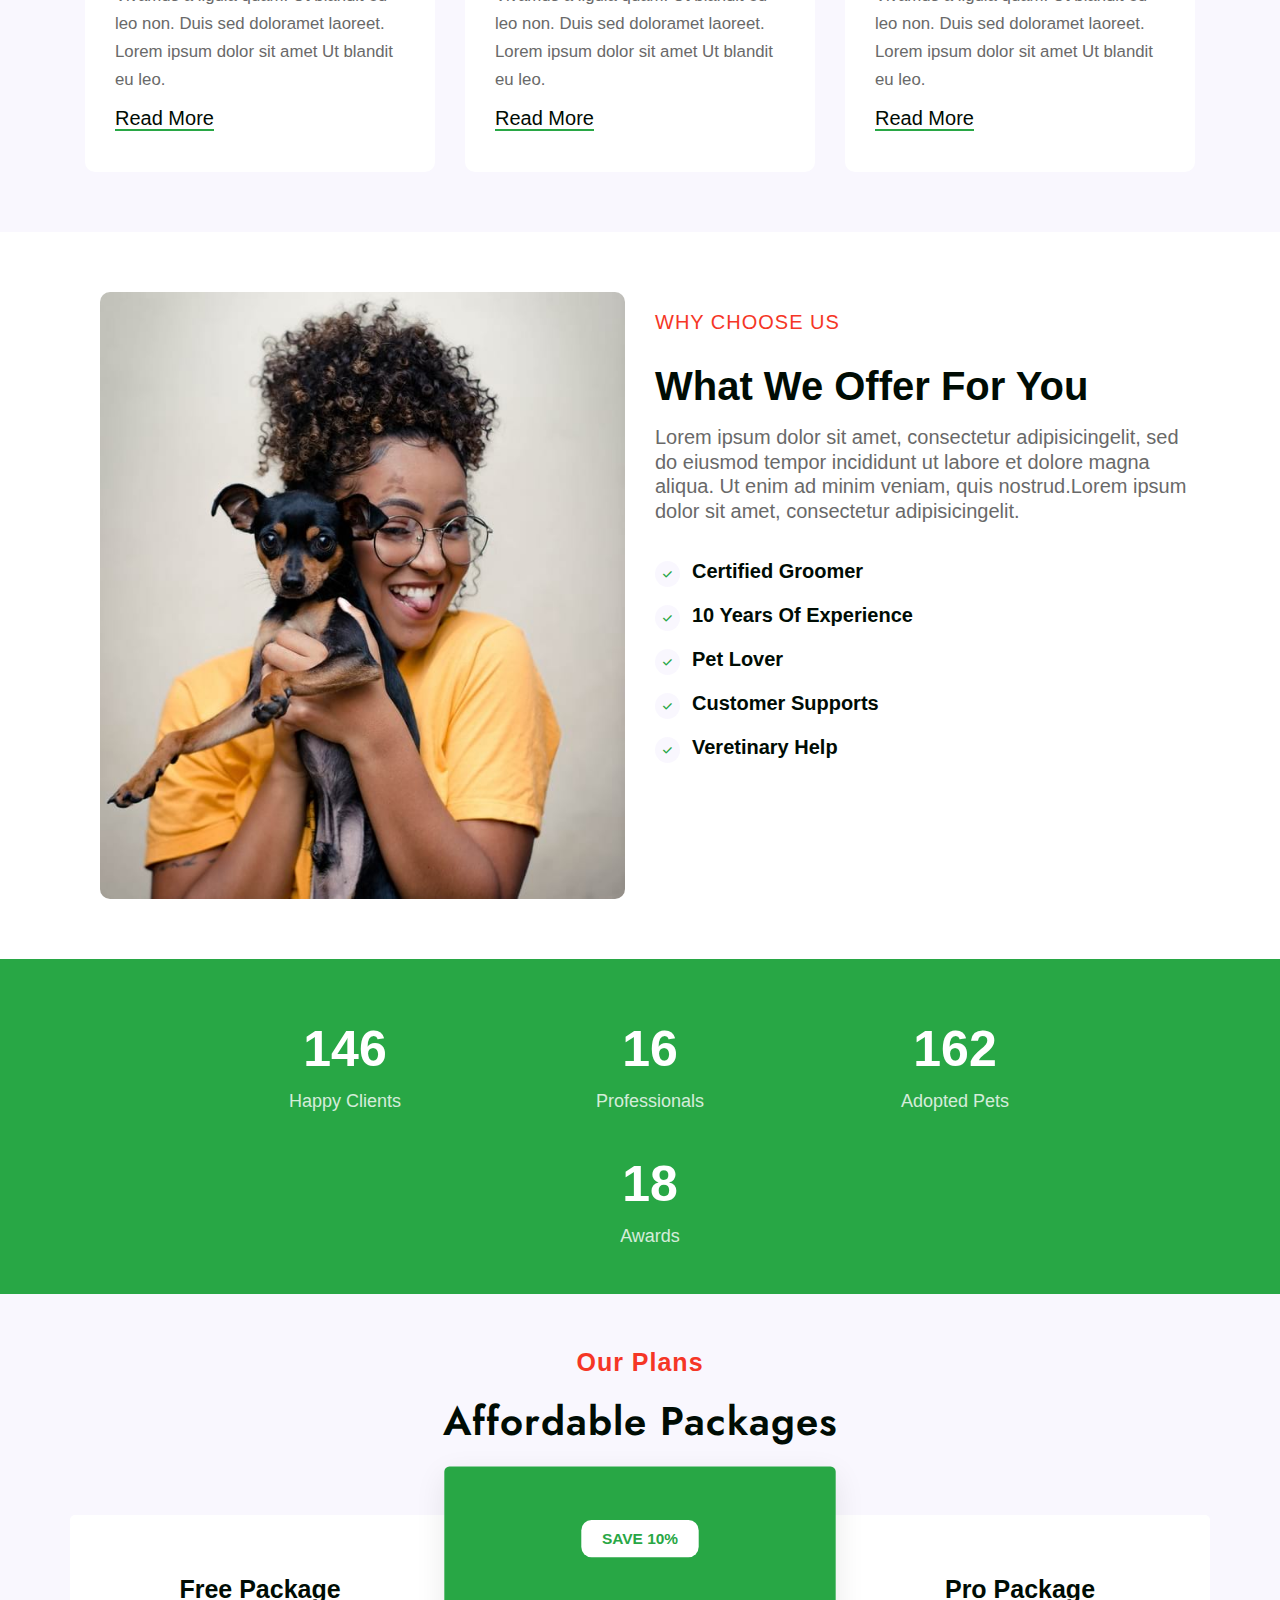
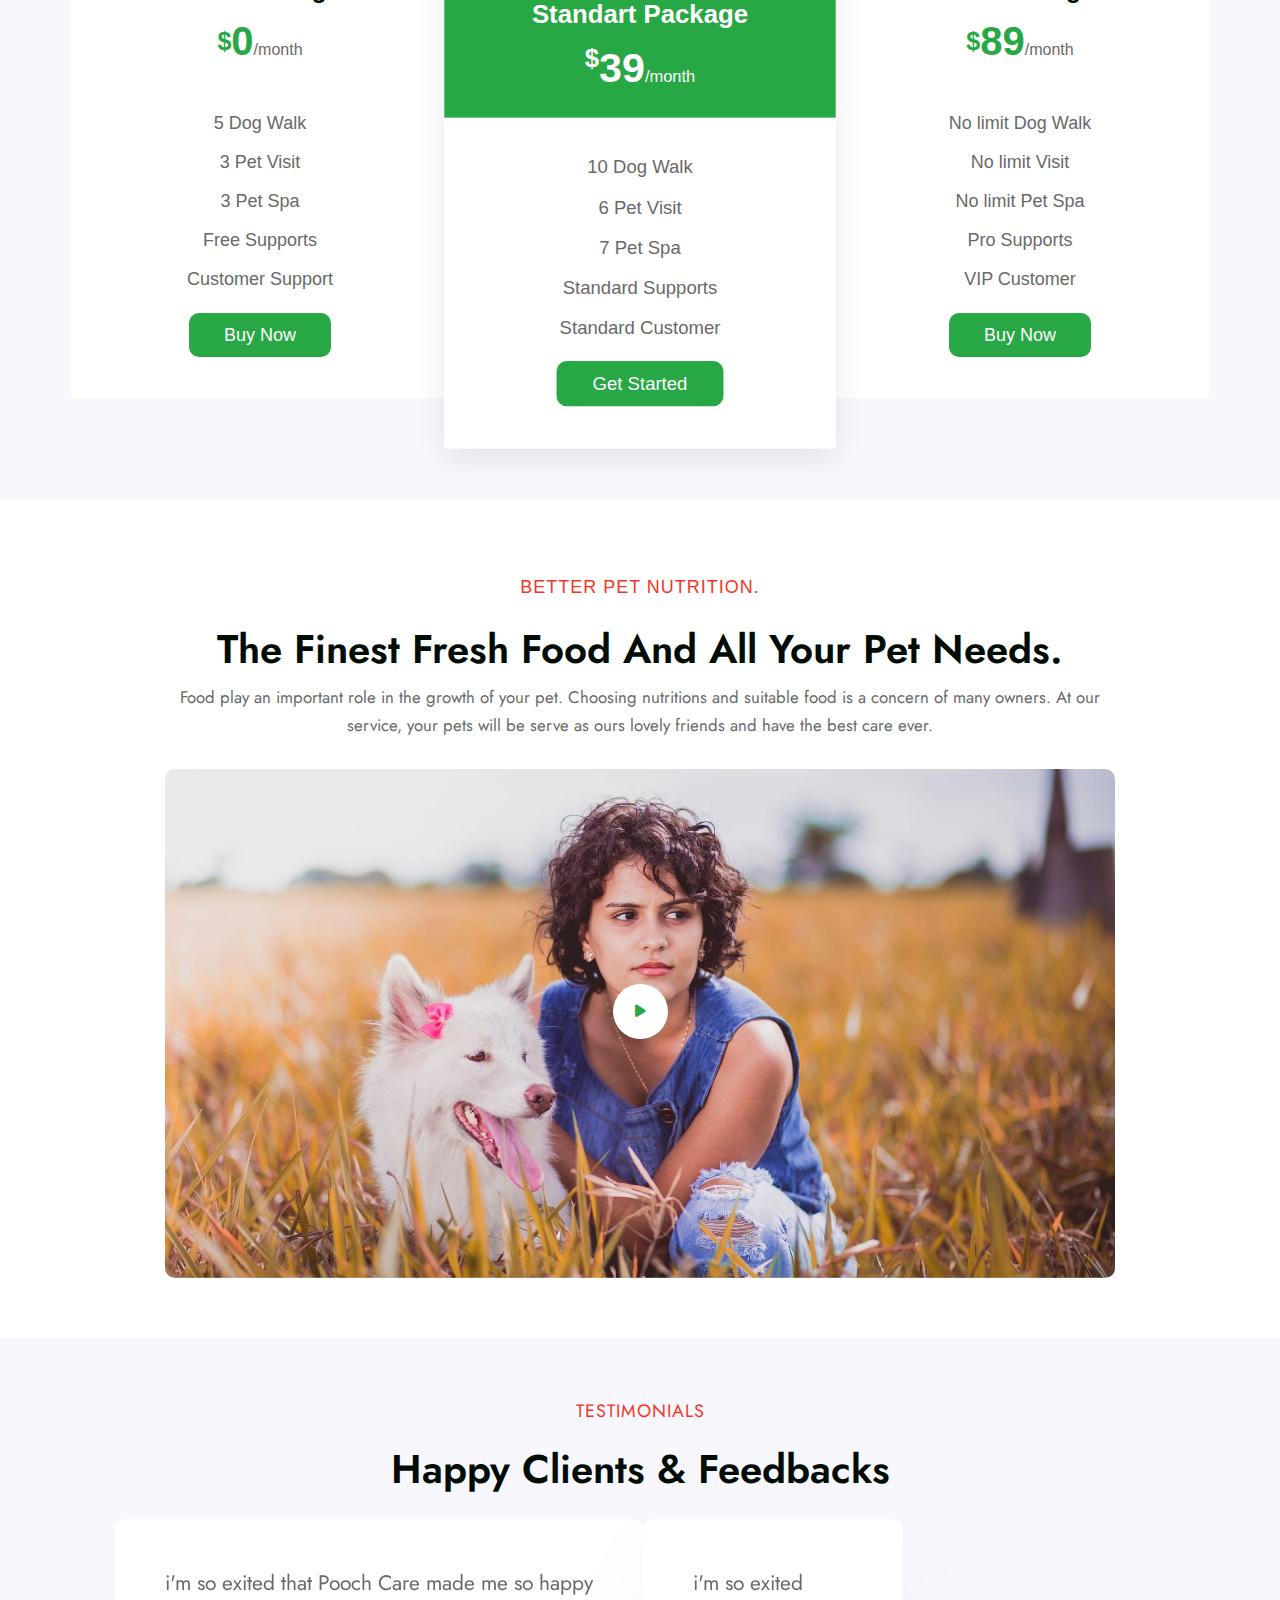
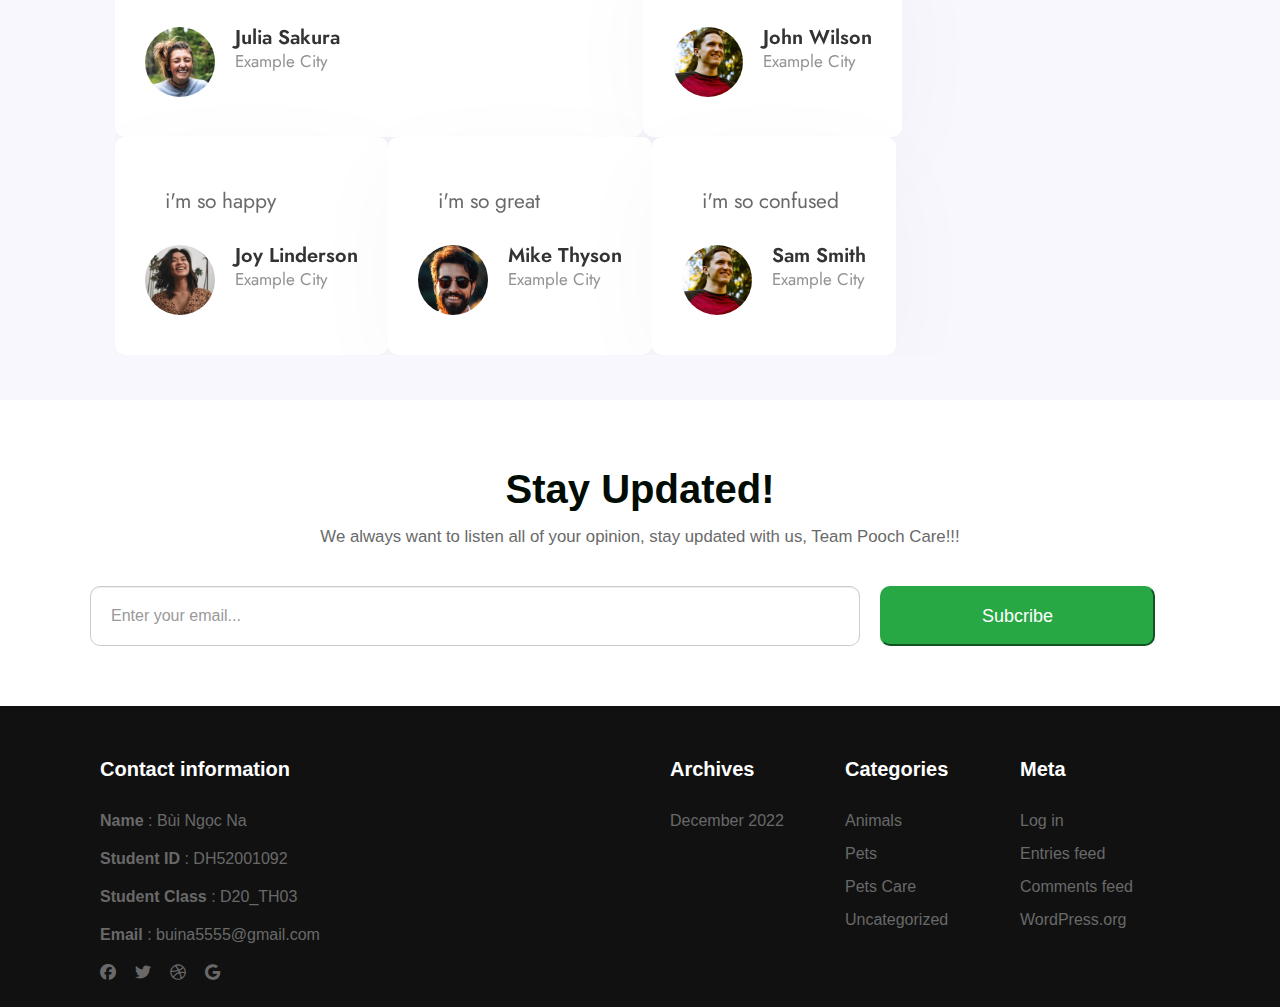
==== commit 8e2c5697: "â" ====
--- a/index.html
+++ b/index.html
@@ -1,8 +1,8 @@
 <!DOCTYPE html>
 <html lang="en">
   <head>
-    <link rel="stylesheet" href="../css/style.css" />
-    <link rel="icon" href="../img/favicon-32x32.png" />
+    <link rel="stylesheet" href="./css/style.css" />
+    <link rel="icon" href="./img/favicon-32x32.png" />
     <title>Poochcare Animal</title>
     <!-- Required meta tags -->
     <meta charset="utf-8" />
@@ -104,7 +104,7 @@
           <div class="carousel-item active">
             <img
               class="d-block w-100"
-              src="../img/banner1.jpg"
+              src="./img/banner1.jpg"
               alt="First slide"
             />
             <div
@@ -118,7 +118,7 @@
           <div class="carousel-item">
             <img
               class="d-block w-100"
-              src="../img/banner2.jpg"
+              src="./img/banner2.jpg"
               alt="Second slide"
             />
             <div
@@ -132,7 +132,7 @@
           <div class="carousel-item">
             <img
               class="d-block w-100"
-              src="../img/banner3.jpg"
+              src="./img/banner3.jpg"
               alt="Third slide"
             />
             <div
@@ -275,7 +275,7 @@
         <div class="container py-md-5 py3">
           <div class="main-content row">
             <div class="main-content-image col-lg-6 pl-lg-5 mb-lg-0 mb-5">
-              <img src="../img/ab.jpg" alt="picture" class="img-fluid" />
+              <img src="./img/ab.jpg" alt="picture" class="img-fluid" />
             </div>
             <div class="main-content-text col-lg-6">
               <h6 class="sub-title">Why Choose Us</h6>
@@ -430,7 +430,7 @@
             <div class="history-info mt-5">
               <div class="position-relative">
                 <img
-                  src="../img/banner2.jpg"
+                  src="./img/banner2.jpg"
                   alt="video-popup"
                   class="radius-image img-fluid video-popup-image"
                 />
@@ -475,7 +475,7 @@
                         <div class="testimonial-des">
                           <div class="des-image">
                             <img
-                              src="../img/f1.jpg"
+                              src="./img/f1.jpg"
                               alt="client-image"
                               class="img-fluid"
                             />
@@ -497,7 +497,7 @@
                         <div class="testimonial-des">
                           <div class="des-image">
                             <img
-                              src="../img/f2.jpg"
+                              src="./img/f2.jpg"
                               alt="client-image"
                               class="img-fluid"
                             />
@@ -519,7 +519,7 @@
                         <div class="testimonial-des">
                           <div class="des-image">
                             <img
-                              src="../img/f3.jpg"
+                              src="./img/f3.jpg"
                               alt="client-image"
                               class="img-fluid"
                             />
@@ -541,7 +541,7 @@
                         <div class="testimonial-des">
                           <div class="des-image">
                             <img
-                              src="../img/f4.jpg"
+                              src="./img/f4.jpg"
                               alt="client-image"
                               class="img-fluid"
                             />
@@ -563,7 +563,7 @@
                         <div class="testimonial-des">
                           <div class="des-image">
                             <img
-                              src="../img/f2.jpg"
+                              src="./img/f2.jpg"
                               alt="client-image"
                               class="img-fluid"
                             />
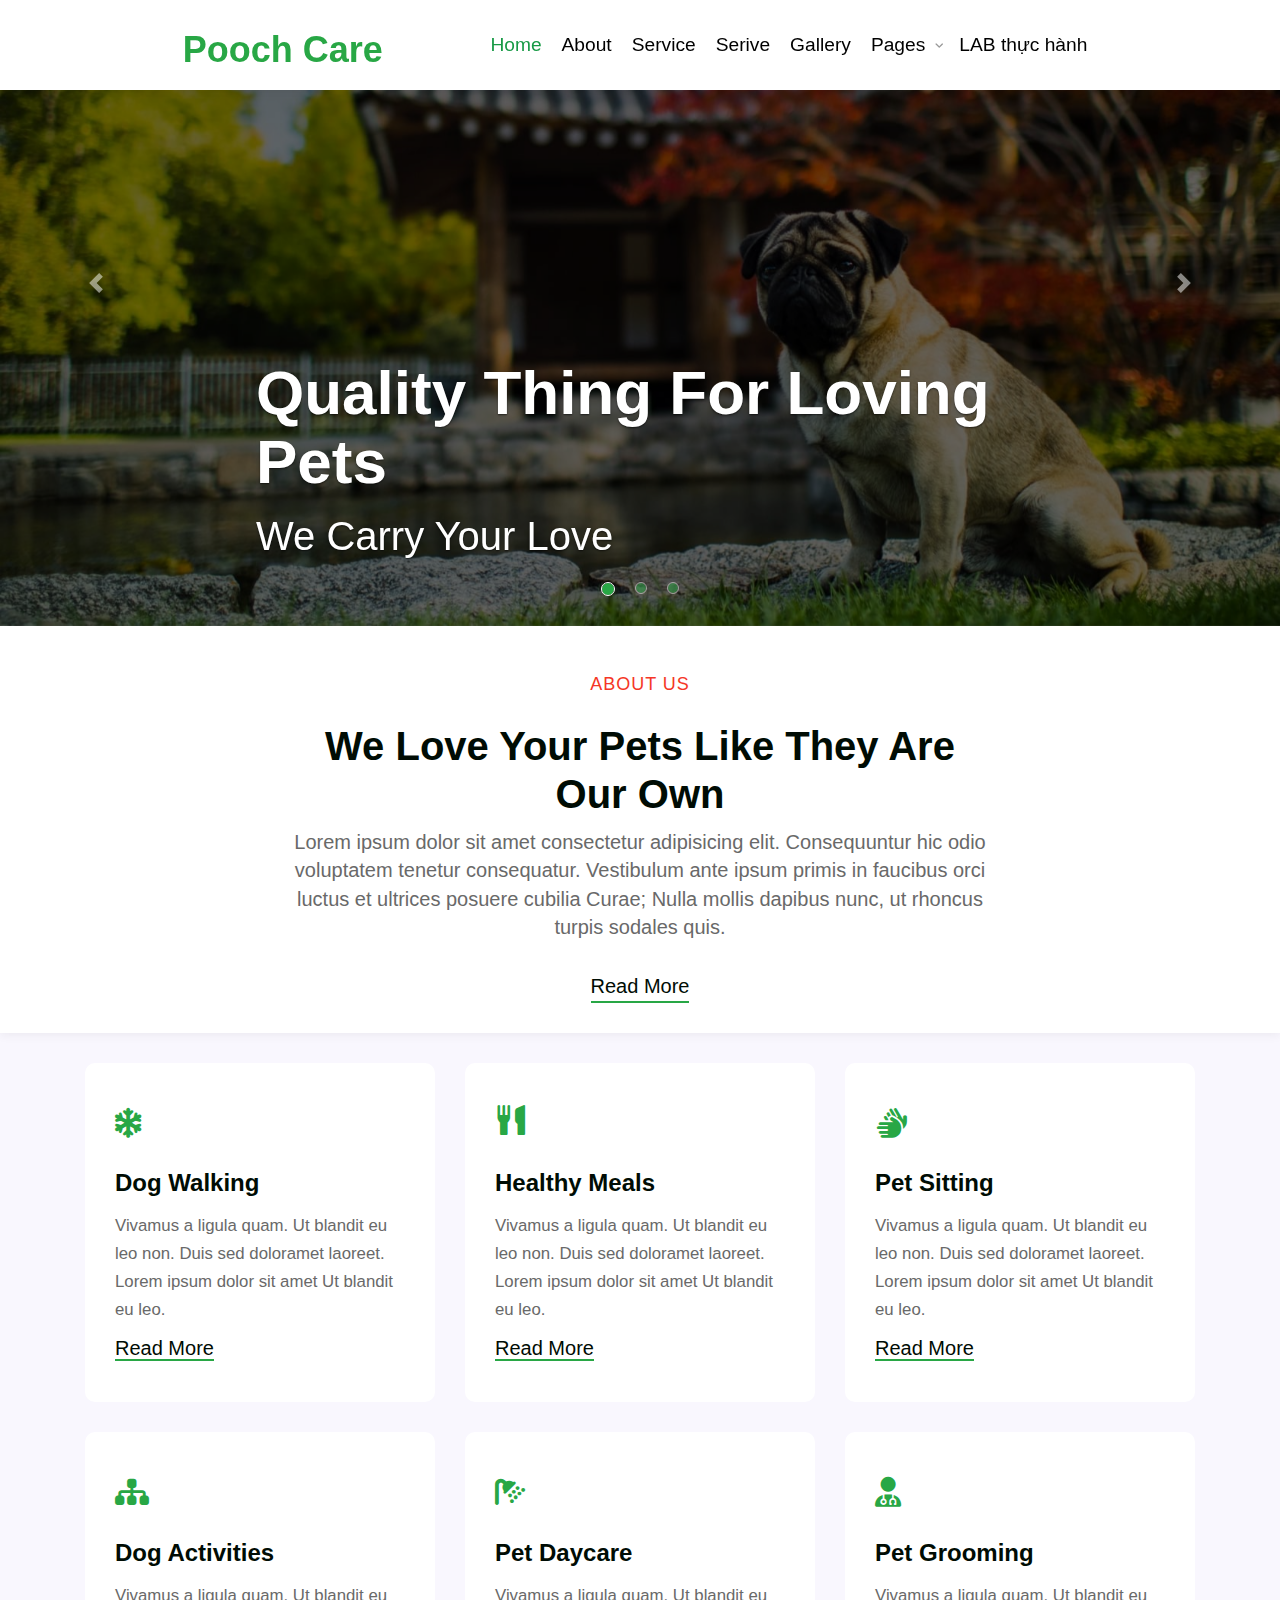
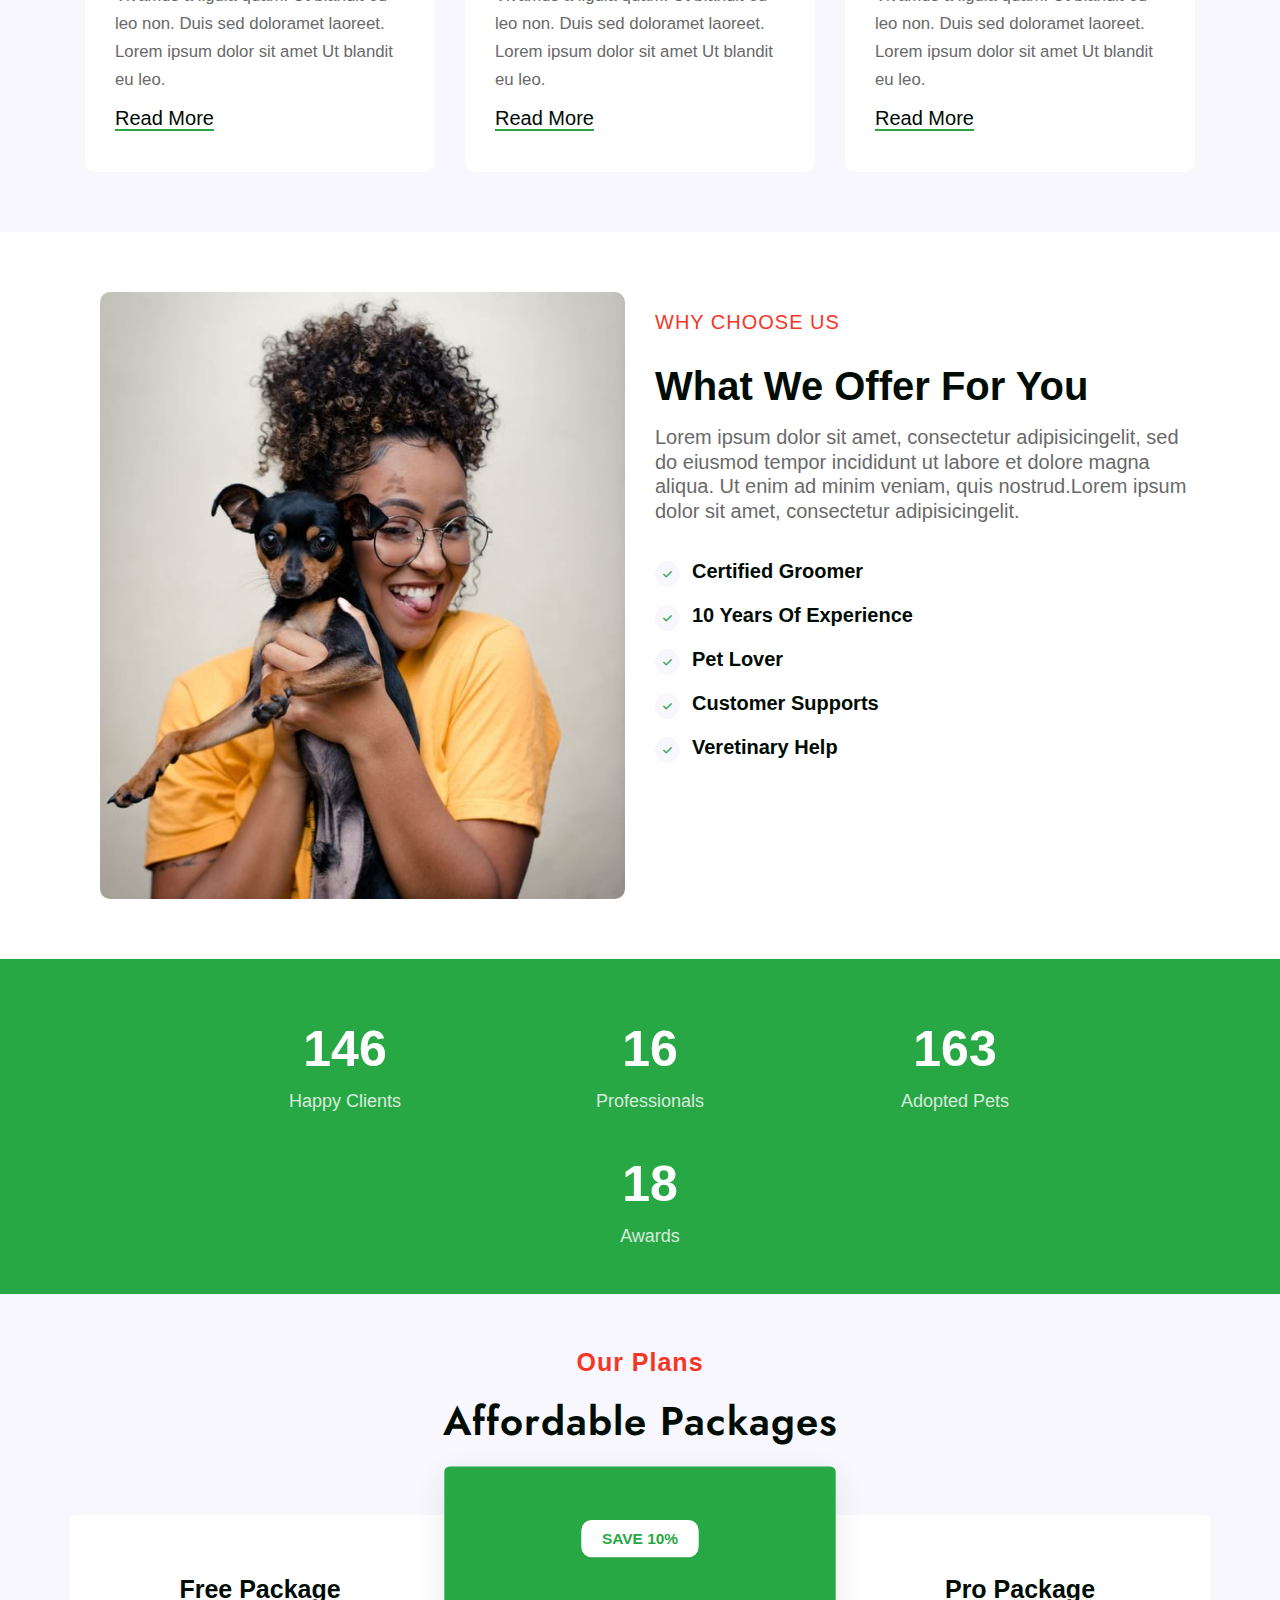
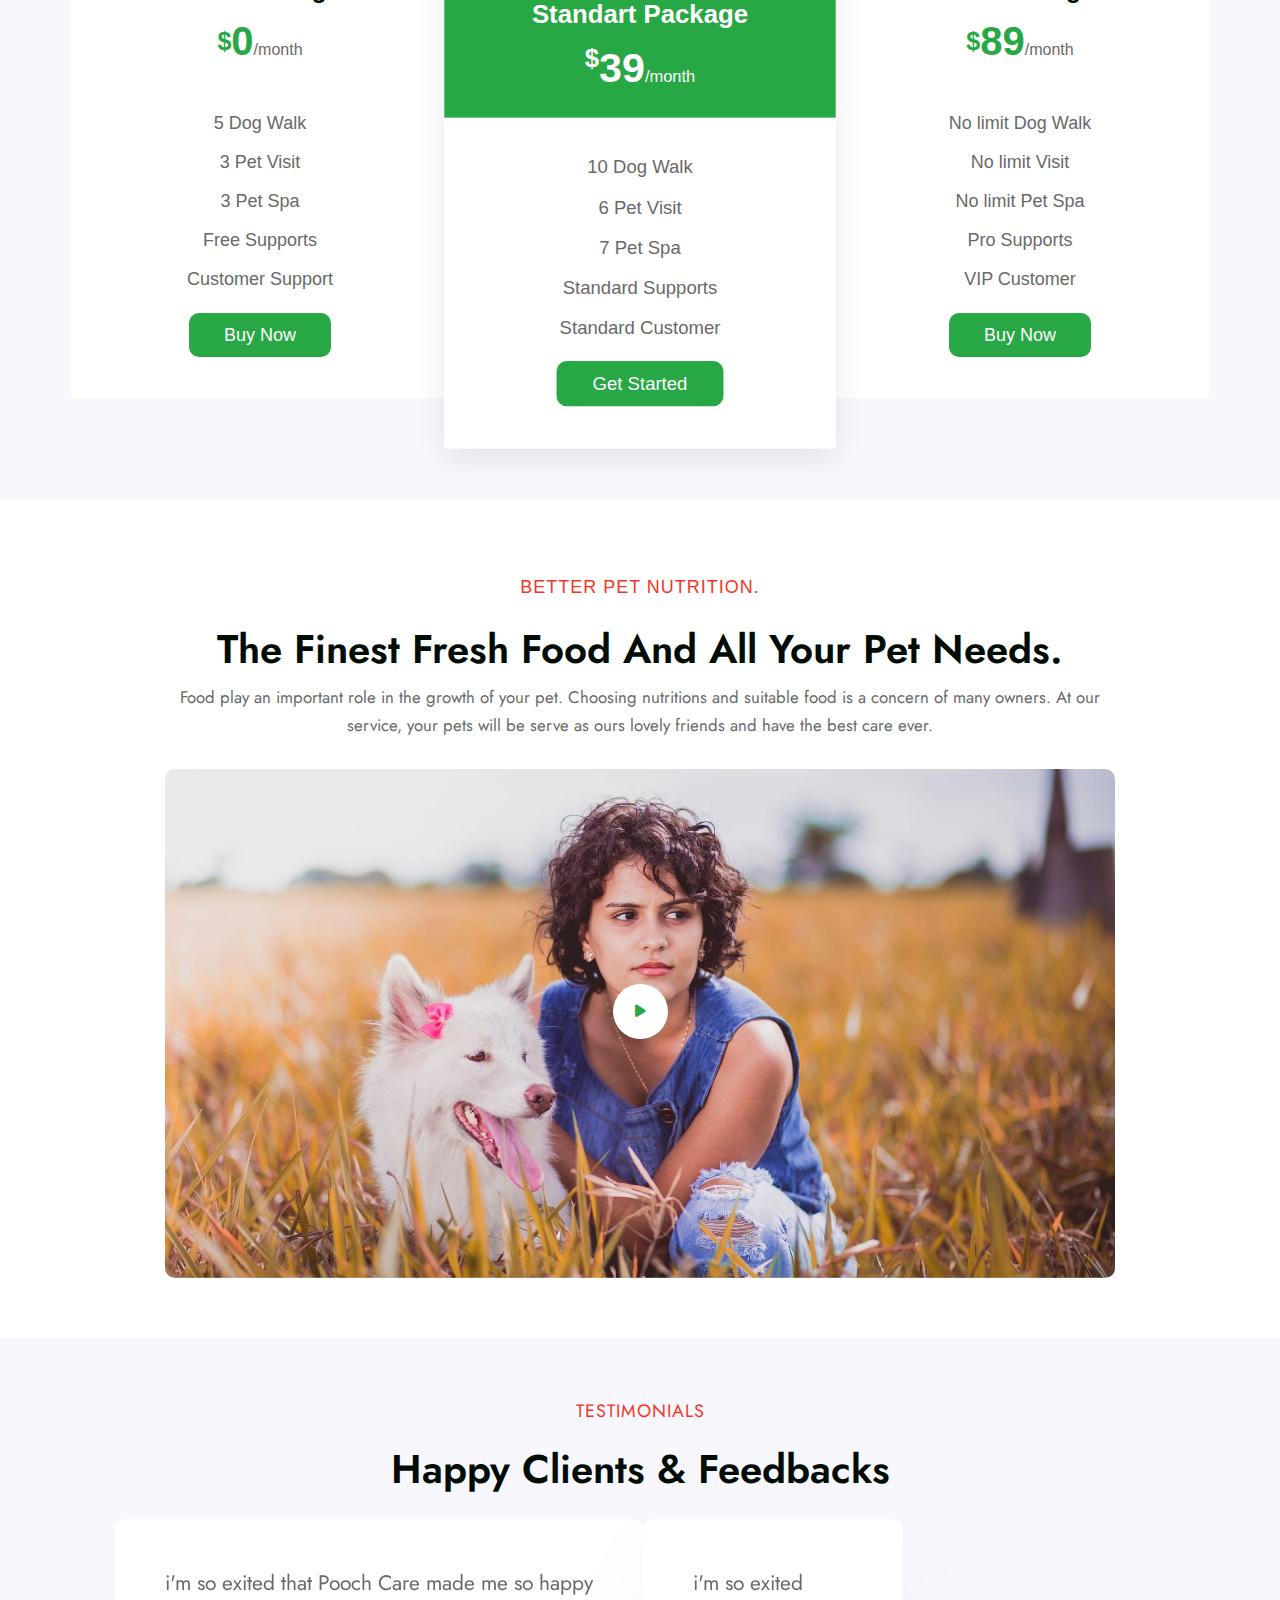
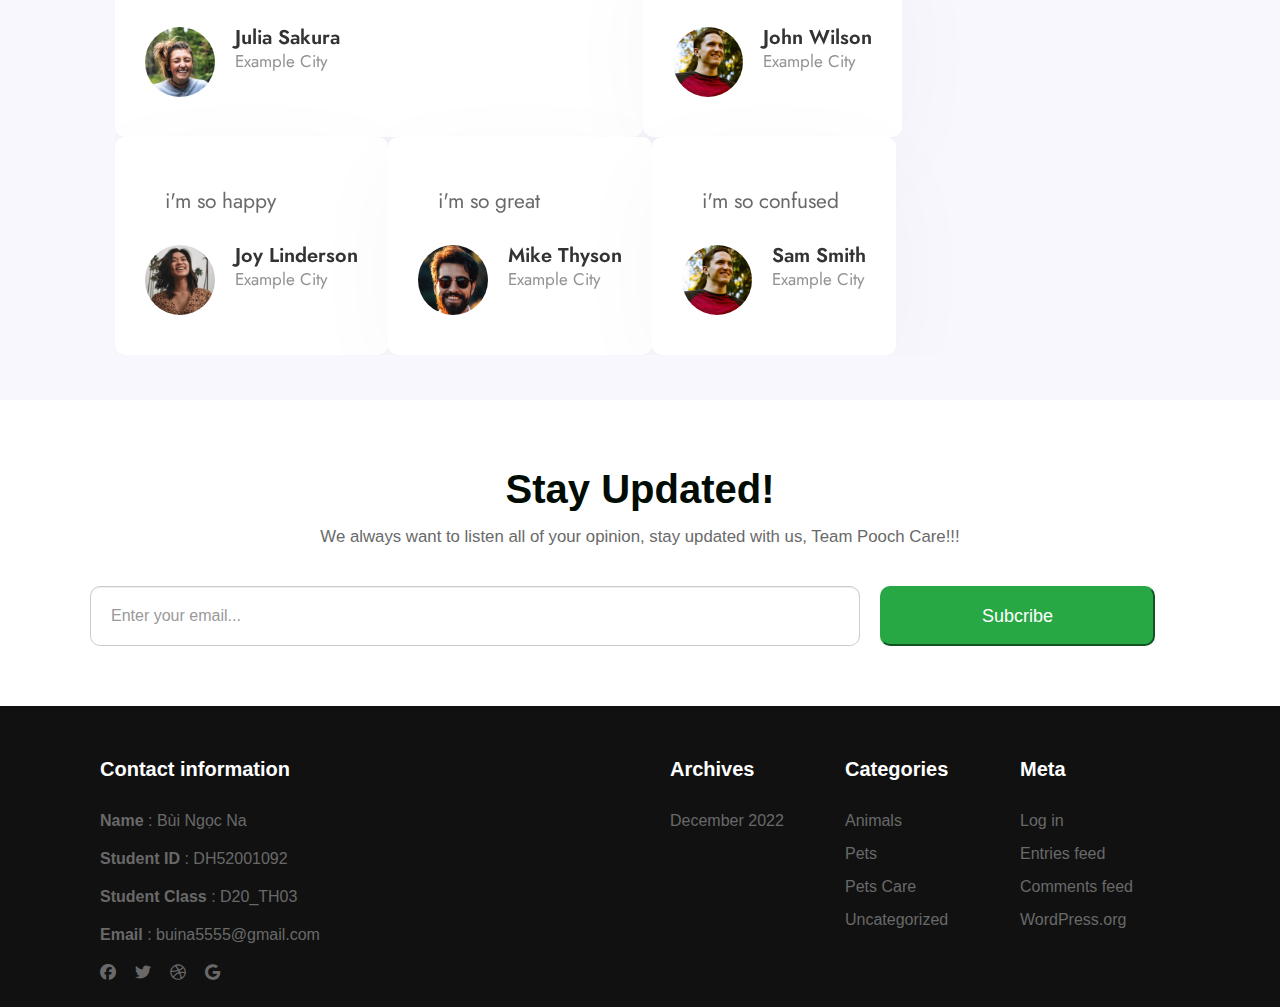
==== commit c9f4c046: "bb" ====
--- a/index.html
+++ b/index.html
@@ -1,7 +1,7 @@
 <!DOCTYPE html>
 <html lang="en">
   <head>
-    <link rel="stylesheet" href="./css/style.css" />
+    <link rel="stylesheet" href="./style.css" />
     <link rel="icon" href="./img/favicon-32x32.png" />
     <title>Poochcare Animal</title>
     <!-- Required meta tags -->
--- a/style.css
+++ b/style.css
@@ -0,0 +1,908 @@
+/* import google font */
+@import url("https://fonts.googleapis.com/css2?family=Jost:wght@500&display=swap");
+:root {
+  --green: #189a46;
+  --bg-color: #fff;
+  --slider-bg-color: #0c0c0c;
+  --about-us: #f53626;
+  --black-title: #000c04;
+  --text: #696969;
+  --border-radius: 10px;
+  --bg-light: rgba(147, 107, 232, 0.05);
+}
+* {
+  margin: 0;
+  padding: 0;
+  box-sizing: border-box;
+}
+html {
+  overflow-x: hidden;
+}
+body {
+  overflow-x: hidden;
+  font-family: "Jost", sans-serif;
+}
+/* Start header */
+header {
+  position: fixed;
+  z-index: 999;
+  width: 100%;
+  height: 90px;
+  box-shadow: 0 3px 9px rgb(0 0 0 / 5%);
+  align-items: center;
+  background-color: var(--bg-color);
+}
+header .container {
+  display: flex;
+  justify-content: space-between;
+  height: 100%;
+  align-items: center;
+}
+header .container .logo h1 {
+  color: var(--green);
+  font-size: 36px;
+  font-weight: bolder;
+}
+header .container .navigation {
+  display: flex;
+  justify-content: space-between;
+}
+header .container .navigation > div {
+  padding: 0 10px;
+}
+header .container .navigation div a {
+  text-decoration: none;
+  color: black;
+  font-size: 19.2px;
+  display: block;
+  position: relative;
+}
+header .container .navigation div a:hover {
+  color: var(--green);
+  transition: all 0.4s linear;
+}
+header .container .navigation div a::after {
+  content: "";
+  width: 0px;
+  height: 2px;
+  bottom: -2px;
+  left: 0;
+  background-color: var(--green);
+  position: absolute;
+  transition: all 0.4s linear;
+}
+header .container .navigation div a:hover::after {
+  width: 100%;
+}
+header .container .navigation .dropdown-list .list {
+  position: absolute;
+  display: none;
+  background-color: var(--bg-color);
+  border-radius: 10px;
+  box-shadow: 0px 8px 16px 0px rgba(0, 0, 0, 0.2);
+  top: 68%;
+  margin-left: -50px;
+  margin-right: 10px;
+  padding: 10px;
+}
+header .container .navigation .dropdown-list:hover .list {
+  display: block;
+}
+header .container .navigation .dropdown-list .list ul {
+  list-style-type: none;
+  margin-bottom: 0;
+}
+header .container .navigation .dropdown-list .list ul li a {
+  margin: 20px 50px 20px 10px;
+  display: block;
+}
+.fa-angle-down {
+  margin-top: 9px;
+  padding-right: 5px;
+  color: #999;
+  font-size: 10px;
+}
+/* End header */
+/* Start Slider */
+.slider {
+  margin-top: -60px;
+}
+.slider .carousel-indicators .dot {
+  background-color: var(--green);
+  margin: 0 10px;
+}
+
+.slider .carousel-inner::after {
+  content: "";
+  position: absolute;
+  top: 0;
+  bottom: 0;
+  left: 0;
+  right: 0;
+  background: rgba(0, 0, 0, 0.6);
+}
+
+.slider .carousel-item .carousel-caption {
+  line-height: 60px;
+  font-size: 40px;
+}
+.slider .carousel-item .carousel-caption > h1 {
+  font-size: 62px;
+  font-weight: 700;
+}
+/* End Slider */
+/* Start Introduction */
+#about {
+  padding: 3rem 0 !important;
+  box-shadow: 0 3px 9px rgb(0 0 0 / 5%);
+}
+
+#about .container .main-content {
+  margin: 0 auto;
+  max-width: 700px;
+  text-align: center;
+}
+
+#about .container .main-content .sub-title {
+  font-size: 18px;
+  font-weight: 400;
+  text-transform: uppercase;
+  line-height: 2em;
+  letter-spacing: 1px;
+  color: var(--about-us);
+}
+#about .container .main-content .main-title {
+  font-size: 40px;
+  font-weight: 600;
+  line-height: 48px;
+  text-transform: capitalize;
+  color: var(--black-title);
+}
+#about .container .main-content .my-text {
+  color: var(--text);
+  font-size: 20px;
+  margin: 1rem 0 !important;
+}
+#about .container .main-content .read {
+  text-decoration: none;
+  color: var(--black-title);
+  border-bottom: 2px solid var(--green);
+  font-size: 20px;
+  margin-top: 20px;
+  display: inline-block;
+  text-transform: capitalize;
+}
+#about .container .main-content .read:hover {
+  transition: all 0.4s linear;
+  color: var(--green);
+}
+/* End Introduction */
+/* Start features */
+.features {
+  background-color: var(--bg-light);
+  padding: 3rem 0 !important;
+}
+.features .container .main-content {
+  transition: margin 0.2s ease-in-out;
+}
+.features .container .main-content .grids-feature:hover {
+  margin-top: -20px;
+}
+.features .container .main-content .grids-feature {
+  margin-bottom: 30px;
+}
+.features .container .main-content .grids-feature .area-box {
+  padding: 40px 30px;
+  border-radius: var(--border-radius);
+  background-color: var(--bg-color);
+  position: relative;
+}
+.features .container .main-content .grids-feature .area-box:hover {
+  transition: all 0.5s ease 0s;
+  background-color: var(--bg-light);
+}
+.features .container .main-content .grids-feature .area-box .icon {
+  color: var(--green);
+  font-size: 30px;
+}
+.features .container .main-content .grids-feature .area-box:hover .icon {
+  animation: rotate 10s linear infinite;
+  width: fit-content;
+}
+@keyframes rotate {
+  0% {
+    transform: rotate(0);
+  }
+  100% {
+    transform: rotate(1440deg);
+  }
+}
+.features .container .main-content .grids-feature .area-box .title-head {
+  color: var(--black-title);
+  text-decoration: none;
+  display: block;
+  font-size: 24px;
+  font-weight: 600;
+  margin: 25px 0 15px 0;
+}
+.features .container .main-content .grids-feature .area-box .title-head:hover {
+  transition: all 0.4s linear;
+  color: var(--green);
+}
+.features .container .main-content .grids-feature .area-box p {
+  color: var(--text);
+  font-size: 1.2em;
+  line-height: 28px;
+}
+.features .container .main-content .grids-feature .area-box .read {
+  font-size: 20px;
+  text-decoration: none;
+  color: var(--black-title);
+  border-bottom: 2px solid var(--green);
+}
+.features .container .main-content .grids-feature .area-box .read:hover {
+  transition: all 0.4s linear;
+  color: var(--green);
+}
+/* End features */
+
+/* Start serevice */
+.service .content-with-photo .container .main-content .main-content-image img {
+  border-radius: var(--border-radius);
+}
+.service
+  .content-with-photo
+  .container
+  .main-content
+  .main-content-text
+  .sub-title {
+  font-size: 20px;
+  font-weight: 400;
+  text-transform: uppercase;
+  line-height: 2em;
+  letter-spacing: 1px;
+  color: var(--about-us);
+}
+.service
+  .content-with-photo
+  .container
+  .main-content
+  .main-content-text
+  .hny-title {
+  font-weight: 600;
+  text-transform: capitalize;
+  font-size: 40px;
+  line-height: 48px;
+  color: var(--black-title);
+}
+.service .content-with-photo .container .main-content .main-content-text p {
+  font-size: 20px;
+  line-height: 24.5px;
+  color: var(--text);
+  margin: 15px 0 35px 0;
+}
+.service .content-with-photo .container .main-content .main-content-text .fa {
+  color: var(--green);
+  margin-right: 12px;
+  background-color: var(--bg-light);
+  font-size: 10px;
+  padding: 8px;
+  border-radius: 50%;
+  display: inline-block;
+}
+.service
+  .content-with-photo
+  .container
+  .main-content
+  .main-content-text
+  .list-certified
+  li {
+  font-size: 20px;
+  line-height: 26px;
+  color: var(--black-title);
+  margin: 15px 0;
+  font-weight: 600;
+  list-style-type: none;
+}
+/* End serevice */
+/* Start counting */
+.counting {
+  background-color: var(--green);
+}
+.counting .stats-info {
+  text-align: center;
+}
+.counting .stats-info p {
+  font-size: 50px;
+  line-height: 60px;
+  font-weight: 600;
+  color: var(--bg-color);
+  margin-top: 30px;
+}
+.counting .stats-info h4 {
+  line-height: 25px;
+  text-transform: capitalize;
+  color: var(--bg-color);
+  font-weight: 400;
+  margin-top: 10px;
+  opacity: 0.8;
+}
+/* End counting */
+/* Start Plan */
+.pricing {
+  background-color: var(--bg-light);
+}
+.pricing .pricing-7-sec .container .pricing-package .pricing-gd-left {
+  background-color: var(--bg-color);
+  border-radius: 5px;
+  align-self: center;
+}
+.pricing
+  .pricing-7-sec
+  .container
+  .pricing-package
+  .pricing-gd-left
+  .pricing-left {
+  text-align: center;
+  padding: 3.5em 2.5em;
+}
+.pricing .pricing-7-sec .container .heading h6 {
+  margin-bottom: 10px;
+  font-size: 25px;
+  font-weight: 600;
+  letter-spacing: 1px;
+  color: var(--about-us);
+}
+.pricing .pricing-7-sec .container .heading h3 {
+  font-size: 40px;
+  font-weight: 600;
+  line-height: 48px;
+  color: var(--black-title);
+  font-family: "Jost";
+  letter-spacing: 1px;
+}
+.pricing .pricing-7-sec .container .pricing-package {
+  display: flex;
+}
+.pricing
+  .pricing-7-sec
+  .container
+  .pricing-package
+  .pricing-gd-left
+  .pricing-left
+  .pricing-left-top
+  h6 {
+  color: var(--black-title);
+  font-weight: 600;
+  font-size: 25px;
+  line-height: 30px;
+  margin-bottom: 10px;
+}
+.pricing
+  .pricing-7-sec
+  .container
+  .pricing-package
+  .pricing-gd-left
+  .pricing-left
+  .pricing-left-top
+  h4 {
+  font-size: 40px;
+  line-height: 45px;
+  font-weight: 600;
+  margin: 15px 0 20px;
+  color: var(--green);
+}
+.pricing
+  .pricing-7-sec
+  .container
+  .pricing-package
+  .pricing-gd-left
+  .pricing-left
+  .pricing-left-top
+  h4
+  label {
+  font-size: 25px;
+  vertical-align: text-top;
+}
+.pricing
+  .pricing-7-sec
+  .container
+  .pricing-package
+  .pricing-gd-left
+  .pricing-left
+  .pricing-left-top
+  h4
+  span {
+  font-size: 16px;
+  line-height: 25px;
+  color: var(--text);
+  font-weight: 400;
+}
+.pricing
+  .pricing-7-sec
+  .container
+  .pricing-package
+  .pricing-gd-left
+  .pricing-left
+  .pricing-left-bottom {
+  padding-top: 1em;
+}
+.pricing
+  .pricing-7-sec
+  .container
+  .pricing-package
+  .pricing-gd-left
+  .pricing-left
+  .pricing-left-bottom
+  .pricing-left-bottom-bottom
+  ul.links
+  li {
+  list-style-type: none;
+  color: var(--text);
+  margin-bottom: 5px;
+  font-size: 18px;
+  line-height: 28px;
+  font-weight: normal;
+  align-self: center;
+  padding-top: 6px;
+}
+.pricing
+  .pricing-7-sec
+  .container
+  .pricing-package
+  .pricing-gd-left
+  .pricing-left
+  .pricing-left-bottom
+  .buy-button {
+  margin-top: 2em;
+}
+.pricing
+  .pricing-7-sec
+  .container
+  .pricing-package
+  .pricing-gd-left
+  .pricing-left
+  .pricing-left-bottom
+  .buy-button
+  .btn-primary {
+  padding: 12px 35px;
+  font-size: 18px;
+  line-height: 28px;
+  font-weight: 400;
+  border-radius: var(--border-radius);
+  background-color: var(--green);
+  text-decoration: none;
+}
+.pricing
+  .pricing-7-sec
+  .container
+  .pricing-package
+  .pricing-gd-left
+  .pricing-left
+  .pricing-left-bottom
+  .buy-button
+  .btn-primary:hover {
+  transition: color 0.15s ease-in-out, background-color 0.15s ease-in-out,
+    border-color 0.15s ease-in-out, box-shadow 0.15s ease-in-out;
+  background-color: #189a46;
+}
+.pricing .pricing-7-sec .container .pricing-package .pricing-gd-middle {
+  -webkit-transform: scale(1.03);
+  z-index: 1;
+  margin: 0;
+  box-shadow: 0 10px 30px 0 rgb(17 17 17 / 9%);
+  border-radius: 6px;
+  text-align: center;
+}
+.pricing
+  .pricing-7-sec
+  .container
+  .pricing-package
+  .pricing-gd-middle
+  .box-pricing-standard-package
+  .pricing-middle-top {
+  padding: 3em 2.5em 0.5em;
+  background-color: var(--green);
+  border-top-right-radius: 5px;
+  border-top-left-radius: 5px;
+}
+.pricing
+  .pricing-7-sec
+  .container
+  .pricing-package
+  .pricing-gd-middle
+  .box-pricing-standard-package
+  .pricing-middle-top
+  > h5 {
+  font-size: 15px;
+  line-height: 20px;
+  color: var(--green);
+  text-transform: uppercase;
+  margin-bottom: 30px;
+  font-weight: 700;
+  display: inline-block;
+  padding: 8px 20px;
+  background: #fff;
+  border-radius: var(--border-radius);
+}
+.pricing
+  .pricing-7-sec
+  .container
+  .pricing-package
+  .pricing-gd-middle
+  .box-pricing-standard-package
+  .pricing-middle-top
+  > h6 {
+  text-transform: capitalize;
+  margin-bottom: 10px;
+  font-size: 25px;
+  line-height: 30px;
+  font-weight: 600;
+  color: #fff;
+}
+.pricing
+  .pricing-7-sec
+  .container
+  .pricing-package
+  .pricing-gd-middle
+  .box-pricing-standard-package
+  .pricing-middle-top
+  > h4 {
+  color: #fff;
+  font-size: 40px;
+  margin: 15px 0 20px;
+  font-weight: 600;
+}
+.pricing
+  .pricing-7-sec
+  .container
+  .pricing-package
+  .pricing-gd-middle
+  .box-pricing-standard-package
+  .pricing-middle-top
+  > h4
+  > label {
+  font-size: 25px;
+  vertical-align: text-top;
+}
+.pricing
+  .pricing-7-sec
+  .container
+  .pricing-package
+  .pricing-gd-middle
+  .box-pricing-standard-package
+  .pricing-middle-top
+  > h4
+  > span {
+  font-size: 16px;
+  line-height: 25px;
+  font-weight: 400;
+}
+.pricing
+  .pricing-7-sec
+  .container
+  .pricing-package
+  .pricing-gd-middle
+  .box-pricing-standard-package
+  .pricing-middle-bottom {
+  padding: 2em 2.5em 3.5em;
+  background-color: var(--bg-color);
+}
+.pricing
+  .pricing-7-sec
+  .container
+  .pricing-package
+  .pricing-gd-middle
+  .box-pricing-standard-package
+  .pricing-middle-bottom
+  ul.links {
+  min-height: 120px;
+  list-style: none;
+}
+.pricing
+  .pricing-7-sec
+  .container
+  .pricing-package
+  .pricing-gd-middle
+  .box-pricing-standard-package
+  .pricing-middle-bottom
+  ul.links
+  li {
+  margin-bottom: 5px;
+  color: var(--text);
+  font-size: 18px;
+  line-height: 28px;
+  align-self: center;
+  padding-top: 6px;
+}
+.pricing
+  .pricing-7-sec
+  .container
+  .pricing-package
+  .pricing-gd-middle
+  .box-pricing-standard-package
+  .pricing-middle-bottom
+  .buy-button {
+  margin-top: 2em;
+}
+.pricing
+  .pricing-7-sec
+  .container
+  .pricing-package
+  .pricing-gd-middle
+  .box-pricing-standard-package
+  .pricing-middle-bottom
+  .buy-button
+  .btn-primary {
+  color: #fff;
+  background: var(--green);
+  padding: 12px 35px;
+  border-radius: var(--border-radius);
+  font-size: 18px;
+}
+.pricing
+  .pricing-7-sec
+  .container
+  .pricing-package
+  .pricing-gd-middle
+  .box-pricing-standard-package
+  .pricing-middle-bottom
+  .buy-button
+  > a {
+  text-decoration: none;
+}
+.pricing
+  .pricing-7-sec
+  .container
+  .pricing-package
+  .pricing-gd-middle
+  .box-pricing-standard-package
+  .pricing-middle-bottom
+  .buy-button
+  .btn-primary:hover {
+  transition: color 0.15s ease-in-out, background-color 0.15s ease-in-out,
+    border-color 0.15s ease-in-out, box-shadow 0.15s ease-in-out;
+  background-color: #189a46;
+}
+/* End Plan */
+/* Start video popup */
+.video-popup .new-block {
+  display: grid;
+  align-items: center;
+  padding: 2rem 0;
+}
+.video-popup .new-block .middle-section {
+  max-width: 950px;
+  margin: 0 auto;
+}
+.video-popup .new-block .middle-section .sub-title {
+  font-size: 18px;
+  font-weight: 400;
+  text-transform: uppercase;
+  line-height: 2em;
+  letter-spacing: 1px;
+  color: var(--about-us);
+}
+.video-popup .new-block .middle-section .hny-title {
+  font-size: 40px;
+  font-weight: 600;
+  line-height: 48px;
+  text-transform: capitalize;
+  font-family: "Jost", sans-serif;
+  color: var(--black-title);
+}
+.video-popup .new-block .middle-section p {
+  font-size: 1.2em;
+  line-height: 28px;
+  color: var(--text);
+  font-family: "Jost", sans-serif;
+  color: var(--text);
+}
+.video-popup .history-info .radius-image {
+  border-radius: var(--border-radius);
+}
+.video-popup .history-info .popup-with-zoom-animation {
+  left: 0;
+  right: 0;
+  top: calc(50% - 40px);
+}
+.video-popup .history-info .popup-with-zoom-animation .video-play-icon {
+  background: #fff;
+  display: inline-block;
+  width: 55px;
+  height: 55px;
+  line-height: 55px;
+  border-radius: 50%;
+  transition: 0.3s ease-in-out;
+  animation: ripple-circle 1s linear infinite;
+}
+.video-popup .history-info .popup-with-zoom-animation .video-play-icon:hover {
+  scale: 1.5;
+  transition: 0.3s ease-in-out;
+}
+@keyframes ripple-circle {
+  0% {
+    box-shadow: 0 0 0 0.7rem rgba(24, 154, 70, 0.2),
+      0 0 0 0.5rem rgba(24, 154, 70, 0.2), 0 0 0 0.5rem rgba(24, 154, 70, 0.2);
+  }
+  50% {
+    box-shadow: 0 0 0 0.5rem rgba(24, 154, 70, 0.2),
+      0 0 0 1.5rem rgba(24, 154, 70, 0.2), 0 0 0 3rem rgba(29, 170, 74, 0);
+  }
+  100% {
+    box-shadow: 0 0 0 1.5rem rgba(24, 154, 70, 0.2),
+      0 0 0 3rem rgba(24, 154, 70, 0.2), 0 0 0 5rem rgba(29, 170, 74, 0);
+  }
+}
+.video-popup .history-info .popup-with-zoom-animation .video-play-icon > i {
+  color: var(--green);
+}
+.video-popup .history-info #small-dialog{
+    max-width: 750px;
+    margin: 40px auto;
+    position: relative;
+}
+.video-popup .history-info .mfp-hide{
+    display: none !important;
+}
+/* End video popup */
+/* Start feedback */
+.client {
+    font-family: 'Jost', sans-serif;
+    background-color: var(--bg-light);
+}
+.client .customer-feedback .feedback-block .heading-text .sub-title {
+    font-size: 18px;
+    font-weight: 400;
+    line-height: 2em;
+    letter-spacing: 1px;
+    color: var(--about-us);
+}
+.client .customer-feedback .feedback-block .heading-text .hny-title {
+    font-size: 40px;
+    font-weight: 600;
+    line-height: 40px;
+    color: var(--black-title);
+}
+.client .customer-feedback .feedback-width{
+    max-width: 1050px;
+    margin: auto;
+}
+.client .customer-feedback .feedback-width .out-stage-outer .owl-stage{
+  transform: translate3d(0, 0 ,0);
+  transition: all 0.25s ease 0s;
+  width: 3210;
+}
+.client .customer-feedback .feedback-width .out-stage-outer .owl-stage .owl-item{
+  width: 515px;
+  margin-right: 20px;
+}
+.client .customer-feedback .feedback-block .feedback-width .testimonial-content {
+  display: block;
+  position: relative;
+  padding: 40px 30px;
+  background-color: var(--bg-color);
+  box-shadow: 0 25px 98px 0 rgb(19 19 19 / 3%);
+  border-radius: var(--border-radius);
+}
+.client .customer-feedback .feedback-block .feedback-width .testimonial-content blockquote{
+  border-left: none;
+}
+.client .customer-feedback .feedback-block .feedback-width .testimonial-content blockquote p{
+  font-size: 1.2em;
+  line-height: 28px;
+  color: var(--text);
+}
+.client .customer-feedback .feedback-block .feedback-width .testimonial-content .testimonial-des {
+  display: flex;
+  text-align: center;
+}
+.client .customer-feedback .feedback-block .feedback-width .testimonial-content .testimonial-des .des-image {
+  width: 70px;
+  height: 70px;
+  display: inline-block;
+  overflow: hidden;
+  background-color: var(--bg-color);
+  border-radius: 50%;
+}
+.client .customer-feedback .feedback-block .feedback-width .testimonial-content .testimonial-des img {
+  width: 100%;
+  min-height: 100%;
+  object-fit: cover;
+  object-position: center;
+}
+.client .customer-feedback .feedback-block .feedback-width .testimonial-content .testimonial-des .people {
+  margin: 0;
+  margin-left: 20px;
+  text-align: left;
+}
+.client .customer-feedback .feedback-block .feedback-width .testimonial-content .testimonial-des .people h3{
+  margin: 0;
+  font-weight: 600;
+  font-size: 20px;
+}
+.client .customer-feedback .feedback-block .feedback-width .testimonial-content .testimonial-des .people .identity{
+  color: #777;
+  font-size: 17px;
+  margin-bottom: 0;
+  opacity: 0.8;
+  text-align: left;
+}
+/* End feedback */
+/* Start Subcribe */
+.sub .container .main-content .subcribe .header-section .hny-title {
+  font-size: 40px;
+    font-weight: 600;
+    line-height: 48px;
+    text-transform: capitalize;
+    color: var(--black-title);
+}
+.sub .container .main-content .subcribe .header-section p {
+  font-size: 1.2em;
+  line-height: 28px;
+  color: var(--text);
+}
+.sub .container .main-content .subcribe .subcribe-field-main input[type="email"] {
+  font-size: 16px;
+  color: var(--text);
+  border-radius: var(--border-radius);
+  padding: 0 20px;
+  flex-basis: 70%;
+  height: 60px;
+}
+.sub .container .main-content .subcribe .subcribe-field-main button {
+  flex-basis: 27%;
+  padding: 12px 35px;
+  font-size: 18px;
+  line-height: 28px;
+  text-transform: capitalize;
+  font-weight: 400;
+  transition: 0.3s ease-in;
+  border-radius: var(--border-radius);
+  color: #fff;
+  background-color: var(--green);
+  border-color: var(--green);
+}
+.sub .container .main-content .subcribe .subcribe-field-main button:hover {
+  -webkit-transition: 0.5s all ;
+  background-color: #116E32;
+}
+@media (min-width: 992px){
+  .col-lg-3 {
+    margin-left: 20px;
+  }
+}
+/* End Subcribe */
+/* Start Footer */
+.footer-title {
+  color: #fff;
+  font-size: 20px;
+  line-height: 26px;
+  font-weight: 600;
+  margin-bottom: 25px;
+}
+.footer-28 {
+  background-color: #111;
+}
+.footer-28 ul li {
+  list-style: none;
+  margin-bottom: 5px;
+}
+.footer-28 ul li p {
+  font-weight: normal;
+  font-size: 16px;
+  color: var(--text);
+  line-height: 28px;
+}
+.footer-28 ul li a {
+  font-weight: normal;
+  font-size: 16px;
+  color: var(--text);
+  line-height: 28px;
+}
+.footer-28 ul.social-icon li{
+  display: inline-block;
+  margin-right: 15px;
+  margin-bottom: 0;
+}
+/* End Footer */